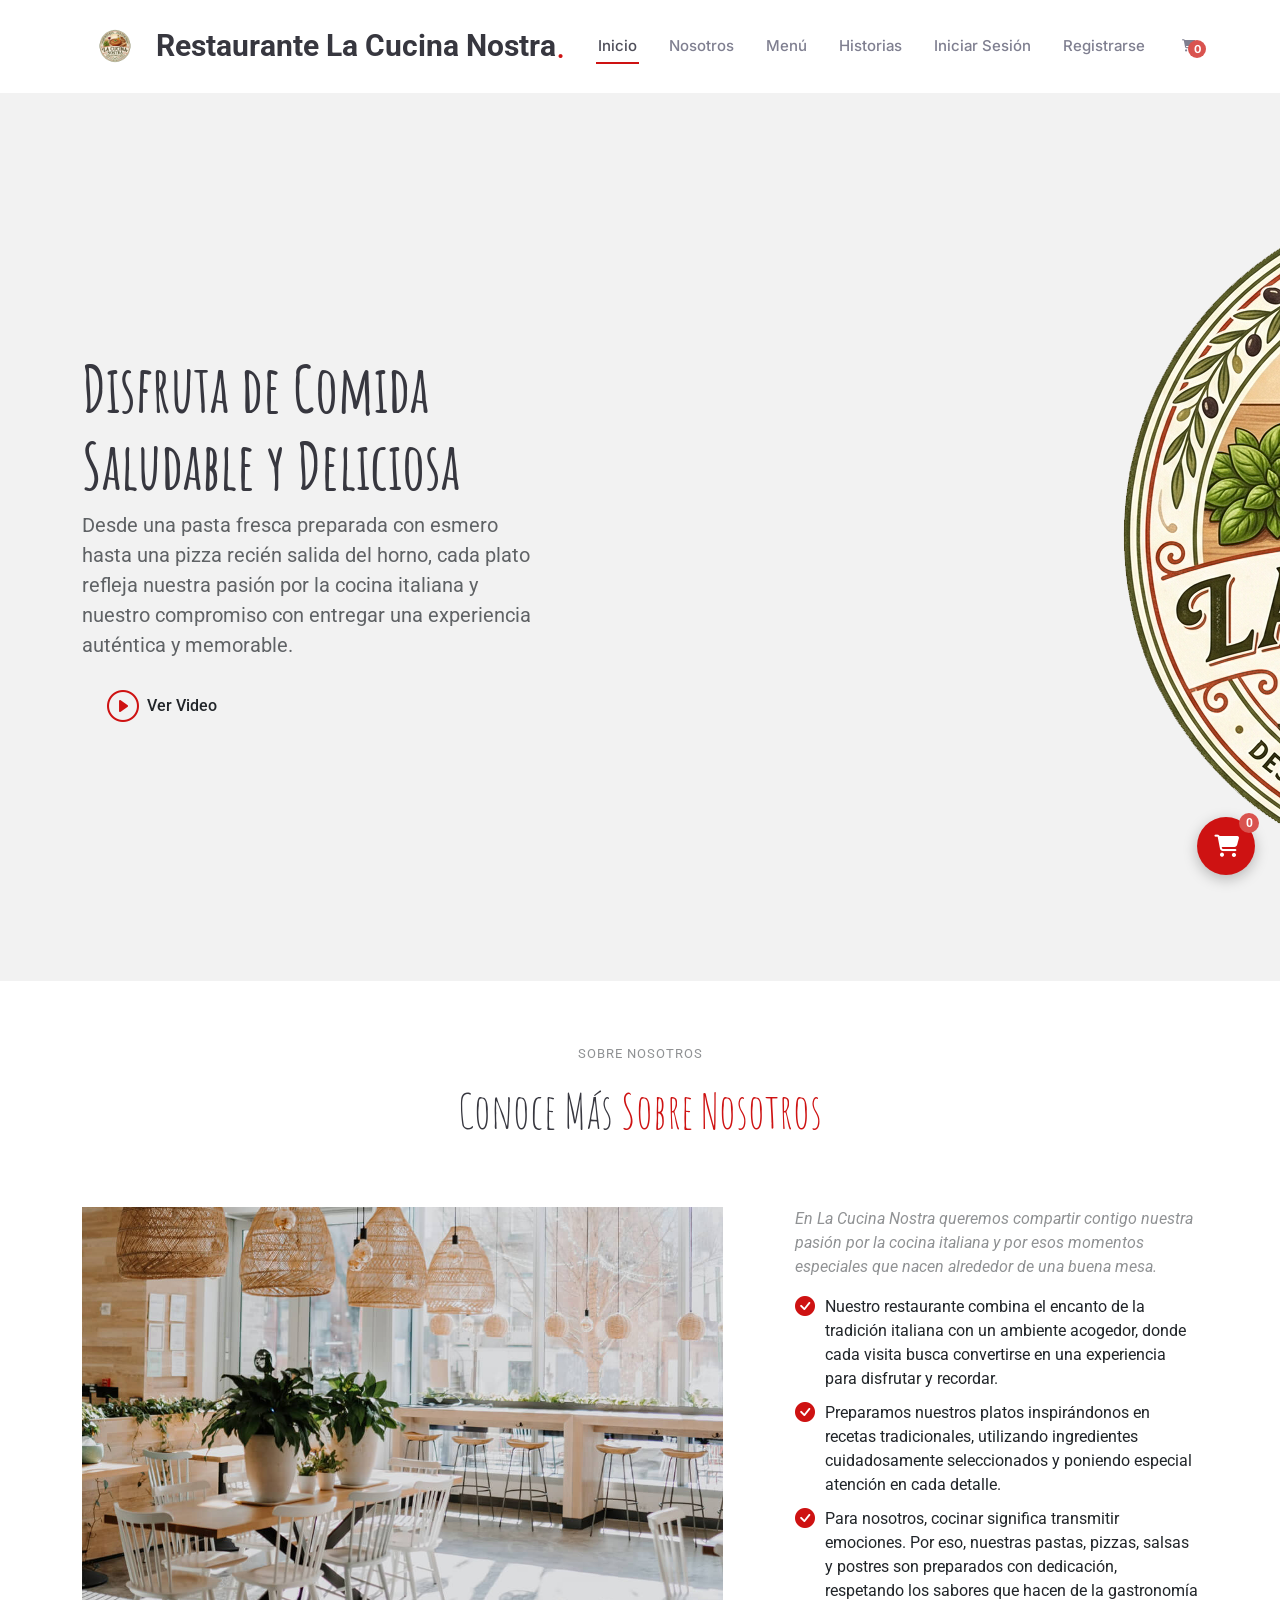
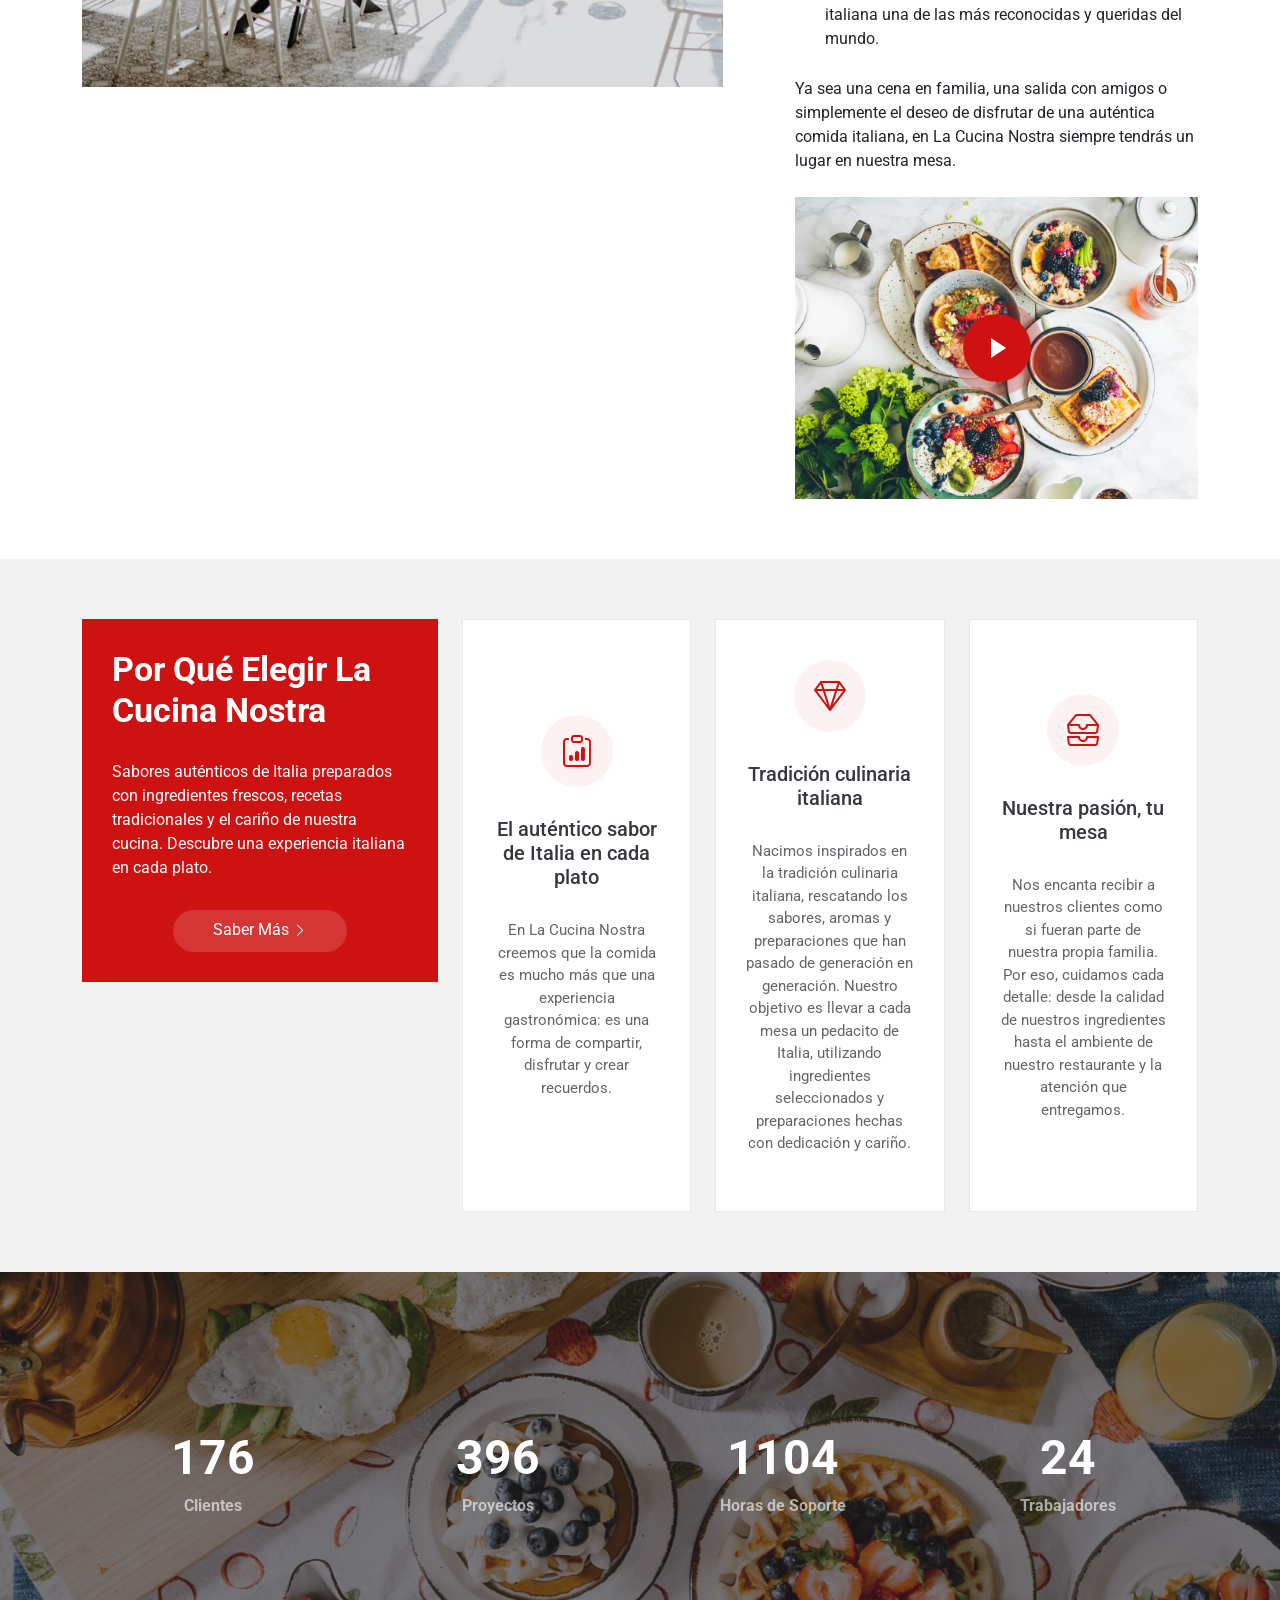
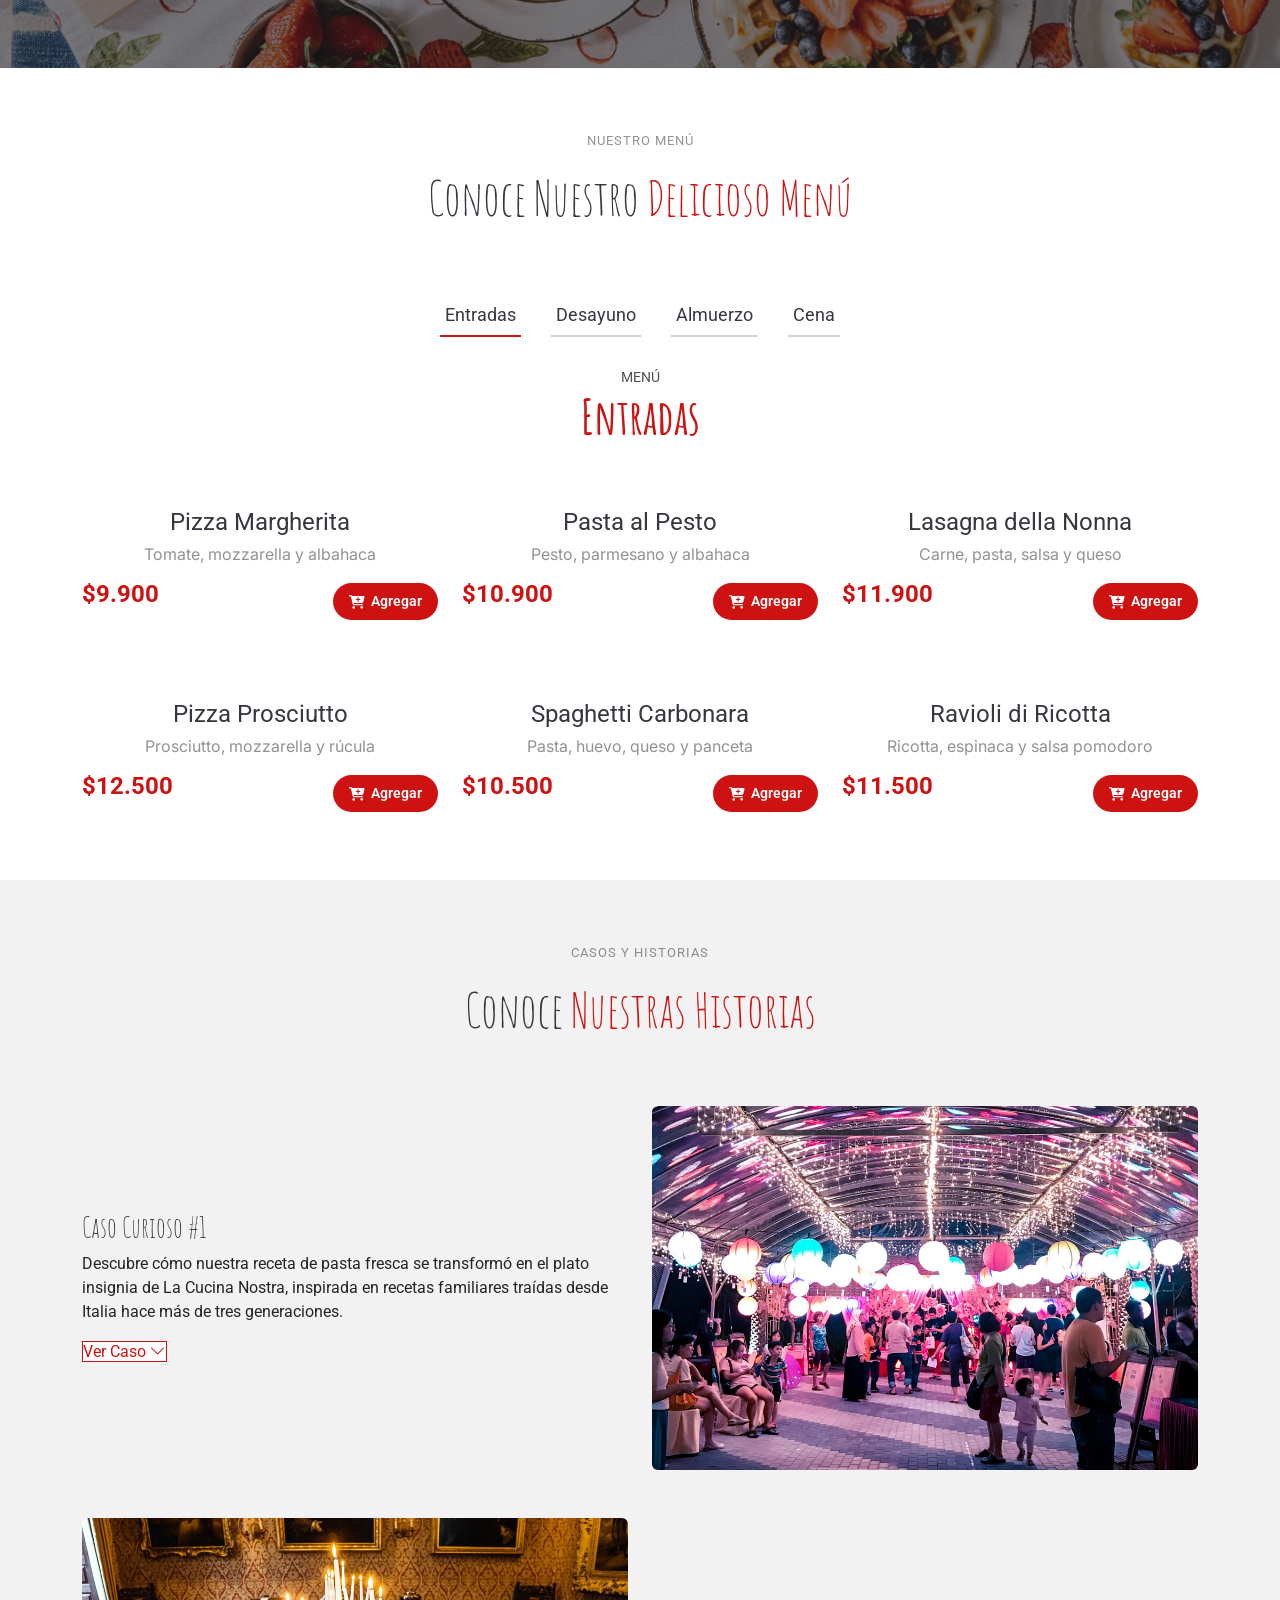
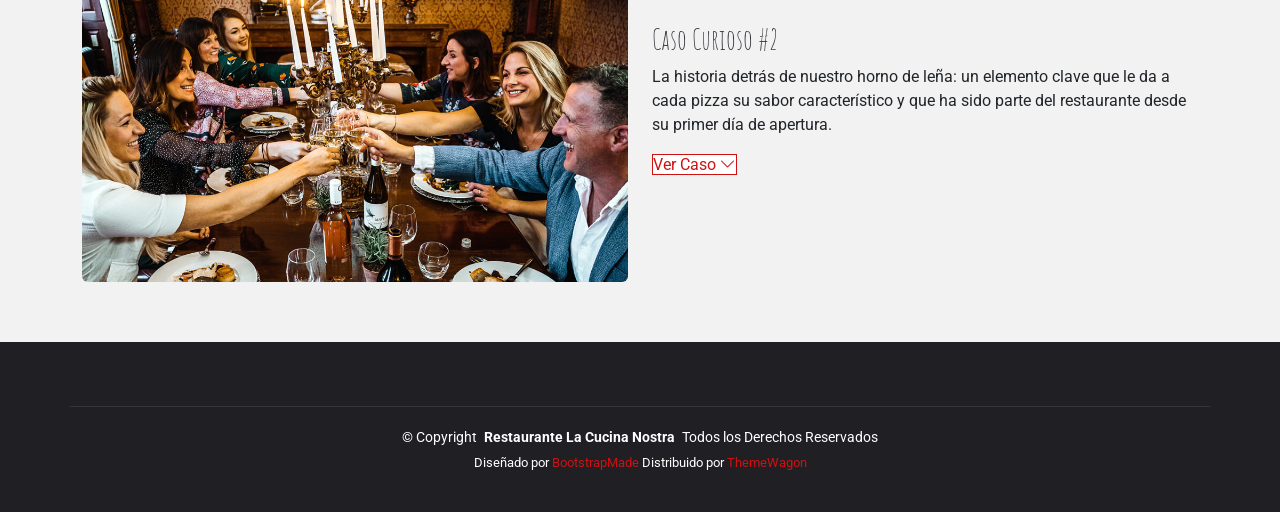
==== index.html @ 2c024d4f "UwU" ====
<!DOCTYPE html>
<html lang="es">

<head>
  <meta charset="utf-8">
  <meta content="width=device-width, initial-scale=1.0" name="viewport">
  <title>Restaurante La Cucina Nostra</title>
  <meta name="description" content="">
  <meta name="keywords" content="">

  <!-- Favicons -->
  <link href="assets/img/favicon.png" rel="icon">
  <link href="assets/img/apple-touch-icon.png" rel="apple-touch-icon">

  <!-- Fonts -->
  <link href="https://fonts.googleapis.com" rel="preconnect">
  <link href="https://fonts.gstatic.com" rel="preconnect" crossorigin>
  <link href="https://fonts.googleapis.com/css2?family=Roboto:ital,wght@0,100;0,300;0,400;0,500;0,700;0,900;1,100;1,300;1,400;1,500;1,700;1,900&family=Inter:wght@100;200;300;400;500;600;700;800;900&family=Amatic+SC:wght@400;700&display=swap" rel="stylesheet">

  <!-- Vendor CSS Files -->
  <link href="assets/vendor/bootstrap/css/bootstrap.min.css" rel="stylesheet">
  <link href="assets/vendor/bootstrap-icons/bootstrap-icons.css" rel="stylesheet">
  <link href="assets/vendor/aos/aos.css" rel="stylesheet">
  <link href="assets/vendor/glightbox/css/glightbox.min.css" rel="stylesheet">
  <link href="assets/vendor/swiper/swiper-bundle.min.css" rel="stylesheet">

  <!-- Main CSS File -->
  <link href="assets/css/main.css" rel="stylesheet">

  <!-- Font Awesome (íconos del carrito) -->
  <link rel="stylesheet" href="https://cdnjs.cloudflare.com/ajax/libs/font-awesome/6.4.0/css/all.min.css">

  <!-- Carrito de Compras CSS -->
  <link href="assets/css/cart.css" rel="stylesheet">

</head>

<body class="index-page">

  <header id="header" class="header d-flex align-items-center sticky-top">
    <div class="container position-relative d-flex align-items-center justify-content-between">

      <a href="index.html" class="logo d-flex align-items-center me-auto me-xl-0">
        <img src="assets/img/Logo.png" alt="Logo" class="logo-circle">
        <h1 class="sitename">Restaurante La Cucina Nostra</h1>
        <span>.</span>
      </a>

      <nav id="navmenu" class="navmenu">
        <ul>
          <li><a href="#hero" class="active">Inicio<br></a></li>
          <li><a href="#about">Nosotros</a></li>
          <li><a href="#menu">Menú</a></li>
          <li><a href="#historias">Historias</a></li>
          <li><a href="login.html">Iniciar Sesión</a></li>
          <li><a href="register.html">Registrarse</a></li>
          <li>
            <a href="#" id="jsCartNavToggle" class="nav-cart-link">
              <i class="fa-solid fa-cart-shopping"></i>
              <span id="jsCartCountNav" class="cart-count">0</span>
            </a>
          </li>
        </ul>
        <i class="mobile-nav-toggle d-xl-none bi bi-list"></i>
      </nav>

    </div>
  </header>

  <main class="main">

    <!-- Hero Section -->
    <section id="hero" class="hero section light-background">

      <div class="container">
        <div class="row gy-4 justify-content-center justify-content-lg-between">
          <div class="col-lg-5 order-2 order-lg-1 d-flex flex-column justify-content-center">
            <h1 data-aos="fade-up">Disfruta de Comida<br>Saludable y Deliciosa</h1>
            <p data-aos="fade-up" data-aos-delay="100">Desde una pasta fresca preparada con esmero hasta una pizza recién salida del horno, cada plato refleja nuestra pasión por la cocina italiana y nuestro compromiso con entregar una experiencia auténtica y memorable.</p>
            <div class="d-flex" data-aos="fade-up" data-aos-delay="200">
              <a href="https://www.youtube.com/watch?v=Y7f98aduVJ8" class="glightbox btn-watch-video d-flex align-items-center"><i class="bi bi-play-circle"></i><span>Ver Video</span></a>
            </div>
          </div>
          <div class="col-lg-5 order-1 order-lg-2 hero-img" data-aos="zoom-out">
            <img src="assets/img/Logo.png" alt="Logo" class="logo-circle" class="img-fluid animated" alt="">
          </div>
        </div>
      </div>

    </section><!-- /Hero Section -->

    <!-- About Section -->
    <section id="about" class="about section">

      <!-- Section Title -->
      <div class="container section-title" data-aos="fade-up">
        <h2>Sobre Nosotros<br></h2>
        <p><span>Conoce Más</span> <span class="description-title">Sobre Nosotros</span></p>
      </div><!-- End Section Title -->

      <div class="container">

        <div class="row gy-4">
          <div class="col-lg-7" data-aos="fade-up" data-aos-delay="100">
            <img src="assets/img/about.jpg" class="img-fluid mb-4" alt="">
          </div>
          <div class="col-lg-5" data-aos="fade-up" data-aos-delay="250">
            <div class="content ps-0 ps-lg-5">
              <p class="fst-italic">
                En La Cucina Nostra queremos compartir contigo nuestra pasión por la cocina italiana y por esos momentos especiales que nacen alrededor de una buena mesa.
              </p>
              <ul>
                <li><i class="bi bi-check-circle-fill"></i> <span>Nuestro restaurante combina el encanto de la tradición italiana con un ambiente acogedor, donde cada visita busca convertirse en una experiencia para disfrutar y recordar.</span></li>
                <li><i class="bi bi-check-circle-fill"></i> <span>Preparamos nuestros platos inspirándonos en recetas tradicionales, utilizando ingredientes cuidadosamente seleccionados y poniendo especial atención en cada detalle.</span></li>
                <li><i class="bi bi-check-circle-fill"></i> <span>Para nosotros, cocinar significa transmitir emociones. Por eso, nuestras pastas, pizzas, salsas y postres son preparados con dedicación, respetando los sabores que hacen de la gastronomía italiana una de las más reconocidas y queridas del mundo.</span></li>
              </ul>
              <p>
                Ya sea una cena en familia, una salida con amigos o simplemente el deseo de disfrutar de una auténtica comida italiana, en La Cucina Nostra siempre tendrás un lugar en nuestra mesa.
              </p>

              <div class="position-relative mt-4">
                <img src="assets/img/about-2.jpg" class="img-fluid" alt="">
                <a href="https://www.youtube.com/watch?v=Y7f98aduVJ8" class="glightbox pulsating-play-btn"></a>
              </div>
            </div>
          </div>
        </div>

      </div>

    </section><!-- /About Section -->

    <!-- Why Us Section -->
    <section id="why-us" class="why-us section light-background">

      <div class="container">

        <div class="row gy-4">

          <div class="col-lg-4" data-aos="fade-up" data-aos-delay="100">
            <div class="why-box">
              <h3>Por Qué Elegir La Cucina Nostra</h3>
              <p>
              Sabores auténticos de Italia preparados con ingredientes frescos,
              recetas tradicionales y el cariño de nuestra cucina.
              Descubre una experiencia italiana en cada plato.
              </p>
              <div class="text-center">
                <a href="#" class="more-btn"><span>Saber Más</span> <i class="bi bi-chevron-right"></i></a>
              </div>
            </div>
          </div><!-- End Why Box -->

          <div class="col-lg-8 d-flex align-items-stretch">
            <div class="row gy-4" data-aos="fade-up" data-aos-delay="200">

              <div class="col-xl-4">
                <div class="icon-box d-flex flex-column justify-content-center align-items-center">
                  <i class="bi bi-clipboard-data"></i>
                  <h4>El auténtico sabor de Italia en cada plato</h4>
                  <p>En La Cucina Nostra creemos que la comida es mucho más que una experiencia gastronómica: es una forma de compartir, disfrutar y crear recuerdos.</p>
                </div>
              </div><!-- End Icon Box -->

              <div class="col-xl-4" data-aos="fade-up" data-aos-delay="300">
                <div class="icon-box d-flex flex-column justify-content-center align-items-center">
                  <i class="bi bi-gem"></i>
                  <h4>Tradición culinaria italiana</h4>
                  <p>Nacimos inspirados en la tradición culinaria italiana, rescatando los sabores, aromas y preparaciones que han pasado de generación en generación. Nuestro objetivo es llevar a cada mesa un pedacito de Italia, utilizando ingredientes seleccionados y preparaciones hechas con dedicación y cariño.</p>
                </div>
              </div><!-- End Icon Box -->

              <div class="col-xl-4" data-aos="fade-up" data-aos-delay="400">
                <div class="icon-box d-flex flex-column justify-content-center align-items-center">
                  <i class="bi bi-inboxes"></i>
                  <h4>Nuestra pasión, tu mesa</h4>
                  <p>Nos encanta recibir a nuestros clientes como si fueran parte de nuestra propia familia. Por eso, cuidamos cada detalle: desde la calidad de nuestros ingredientes hasta el ambiente de nuestro restaurante y la atención que entregamos.</p>
                </div>
              </div><!-- End Icon Box -->

            </div>
          </div>

        </div>

      </div>

    </section><!-- /Why Us Section -->

    <!-- Stats Section -->
    <section id="stats" class="stats section dark-background">

      <img src="assets/img/stats-bg.jpg" alt="" data-aos="fade-in">

      <div class="container position-relative" data-aos="fade-up" data-aos-delay="100">

        <div class="row gy-4">

          <div class="col-lg-3 col-md-6">
            <div class="stats-item text-center w-100 h-100">
              <span data-purecounter-start="0" data-purecounter-end="232" data-purecounter-duration="1" class="purecounter"></span>
              <p>Clientes</p>
            </div>
          </div><!-- End Stats Item -->

          <div class="col-lg-3 col-md-6">
            <div class="stats-item text-center w-100 h-100">
              <span data-purecounter-start="0" data-purecounter-end="521" data-purecounter-duration="1" class="purecounter"></span>
              <p>Proyectos</p>
            </div>
          </div><!-- End Stats Item -->

          <div class="col-lg-3 col-md-6">
            <div class="stats-item text-center w-100 h-100">
              <span data-purecounter-start="0" data-purecounter-end="1453" data-purecounter-duration="1" class="purecounter"></span>
              <p>Horas de Soporte</p>
            </div>
          </div><!-- End Stats Item -->

          <div class="col-lg-3 col-md-6">
            <div class="stats-item text-center w-100 h-100">
              <span data-purecounter-start="0" data-purecounter-end="32" data-purecounter-duration="1" class="purecounter"></span>
              <p>Trabajadores</p>
            </div>
          </div><!-- End Stats Item -->

        </div>

      </div>

    </section><!-- /Stats Section -->

    <!-- Menu Section -->
    <section id="menu" class="menu section">

      <!-- Section Title -->
      <div class="container section-title" data-aos="fade-up">
        <h2>Nuestro Menú</h2>
        <p><span>Conoce Nuestro</span> <span class="description-title">Delicioso Menú</span></p>
      </div><!-- End Section Title -->

      <div class="container">

        <ul class="nav nav-tabs d-flex justify-content-center" data-aos="fade-up" data-aos-delay="100">

          <li class="nav-item">
            <a class="nav-link active show" data-bs-toggle="tab" data-bs-target="#menu-starters">
              <h4>Entradas</h4>
            </a>
          </li><!-- End tab nav item -->

          <li class="nav-item">
            <a class="nav-link" data-bs-toggle="tab" data-bs-target="#menu-breakfast">
              <h4>Desayuno</h4>
            </a><!-- End tab nav item -->

          </li>
          <li class="nav-item">
            <a class="nav-link" data-bs-toggle="tab" data-bs-target="#menu-lunch">
              <h4>Almuerzo</h4>
            </a>
          </li><!-- End tab nav item -->

          <li class="nav-item">
            <a class="nav-link" data-bs-toggle="tab" data-bs-target="#menu-dinner">
              <h4>Cena</h4>
            </a>
          </li><!-- End tab nav item -->

        </ul>

        <div class="tab-content" data-aos="fade-up" data-aos-delay="200">

          <div class="tab-pane fade active show" id="menu-starters">

            <div class="tab-header text-center">
              <p>Menú</p>
              <h3>Entradas</h3>
            </div>

            <div class="row gy-5">

              <div class="col-lg-4 menu-item">
                <a href="#" class="menu-img-link" data-action="view-detail"><img src="https://images.unsplash.com/photo-1574071318508-1cdbab80d002?auto=format&fit=crop&w=700&q=80" class="menu-img img-fluid" alt=""></a>
                <h4><a href="#" class="menu-title-link" data-action="view-detail">Pizza Margherita</a></h4>
                <p class="ingredients">
                  Tomate, mozzarella y albahaca
                </p>
                <div class="menu-item__footer">
                  <p class="price">
                    $9.900
                  </p>
                  <a href="#" class="add-to-cart-btn" data-btn-action="add-btn-cart" data-modal="#jsModalCarrito"><i class="fa-solid fa-cart-plus"></i> Agregar</a>
                </div>
              </div><!-- Menu Item -->

              <div class="col-lg-4 menu-item">
                <a href="#" class="menu-img-link" data-action="view-detail"><img src="https://images.unsplash.com/photo-1551183053-bf91a1d81141?auto=format&fit=crop&w=700&q=80" class="menu-img img-fluid" alt=""></a>
                <h4><a href="#" class="menu-title-link" data-action="view-detail">Pasta al Pesto</a></h4>
                <p class="ingredients">
                  Pesto, parmesano y albahaca
                </p>
                <div class="menu-item__footer">
                  <p class="price">
                    $10.900
                  </p>
                  <a href="#" class="add-to-cart-btn" data-btn-action="add-btn-cart" data-modal="#jsModalCarrito"><i class="fa-solid fa-cart-plus"></i> Agregar</a>
                </div>
              </div><!-- Menu Item -->

              <div class="col-lg-4 menu-item">
                <a href="#" class="menu-img-link" data-action="view-detail"><img src="https://images.unsplash.com/photo-1547592180-85f173990554?auto=format&fit=crop&w=700&q=80" class="menu-img img-fluid" alt=""></a>
                <h4><a href="#" class="menu-title-link" data-action="view-detail">Lasagna della Nonna</a></h4>
                <p class="ingredients">
                  Carne, pasta, salsa y queso
                </p>
                <div class="menu-item__footer">
                  <p class="price">
                    $11.900
                  </p>
                  <a href="#" class="add-to-cart-btn" data-btn-action="add-btn-cart" data-modal="#jsModalCarrito"><i class="fa-solid fa-cart-plus"></i> Agregar</a>
                </div>
              </div><!-- Menu Item -->

              <div class="col-lg-4 menu-item">
                <a href="#" class="menu-img-link" data-action="view-detail"><img src="https://images.unsplash.com/photo-1571997478779-2adcbbe9ab2f?auto=format&fit=crop&w=700&q=80" class="menu-img img-fluid" alt=""></a>
                <h4><a href="#" class="menu-title-link" data-action="view-detail">Pizza Prosciutto</a></h4>
                <p class="ingredients">
                  Prosciutto, mozzarella y rúcula
                </p>
                <div class="menu-item__footer">
                  <p class="price">
                    $12.500
                  </p>
                  <a href="#" class="add-to-cart-btn" data-btn-action="add-btn-cart" data-modal="#jsModalCarrito"><i class="fa-solid fa-cart-plus"></i> Agregar</a>
                </div>
              </div><!-- Menu Item -->

              <div class="col-lg-4 menu-item">
                <a href="#" class="menu-img-link" data-action="view-detail"><img src="https://images.unsplash.com/photo-1473093295043-cdd812d0e601?auto=format&fit=crop&w=700&q=80" class="menu-img img-fluid" alt=""></a>
                <h4><a href="#" class="menu-title-link" data-action="view-detail">Spaghetti Carbonara</a></h4>
                <p class="ingredients">
                  Pasta, huevo, queso y panceta
                </p>
                <div class="menu-item__footer">
                  <p class="price">
                    $10.500
                  </p>
                  <a href="#" class="add-to-cart-btn" data-btn-action="add-btn-cart" data-modal="#jsModalCarrito"><i class="fa-solid fa-cart-plus"></i> Agregar</a>
                </div>
              </div><!-- Menu Item -->

              <div class="col-lg-4 menu-item">
                <a href="#" class="menu-img-link" data-action="view-detail"><img src="https://images.unsplash.com/photo-1563379926898-05f4575a45d8?auto=format&fit=crop&w=700&q=80" class="menu-img img-fluid" alt=""></a>
                <h4><a href="#" class="menu-title-link" data-action="view-detail">Ravioli di Ricotta</a></h4>
                <p class="ingredients">
                  Ricotta, espinaca y salsa pomodoro
                </p>
                <div class="menu-item__footer">
                  <p class="price">
                    $11.500
                  </p>
                  <a href="#" class="add-to-cart-btn" data-btn-action="add-btn-cart" data-modal="#jsModalCarrito"><i class="fa-solid fa-cart-plus"></i> Agregar</a>
                </div>
              </div><!-- Menu Item -->

            </div>
          </div><!-- End Starter Menu Content -->

          <div class="tab-pane fade" id="menu-breakfast">

            <div class="tab-header text-center">
              <p>Menú</p>
              <h3>Desayuno</h3>
            </div>

            <div class="row gy-5">

              <div class="col-lg-4 menu-item">
                <a href="#" class="menu-img-link" data-action="view-detail"><img src="https://images.unsplash.com/photo-1574071318508-1cdbab80d002?auto=format&fit=crop&w=700&q=80" class="menu-img img-fluid" alt=""></a>
                <h4><a href="#" class="menu-title-link" data-action="view-detail">Pizza Margherita</a></h4>
                <p class="ingredients">
                  Tomate, mozzarella y albahaca
                </p>
                <div class="menu-item__footer">
                  <p class="price">
                    $9.900
                  </p>
                  <a href="#" class="add-to-cart-btn" data-btn-action="add-btn-cart" data-modal="#jsModalCarrito"><i class="fa-solid fa-cart-plus"></i> Agregar</a>
                </div>
              </div><!-- Menu Item -->

              <div class="col-lg-4 menu-item">
                <a href="#" class="menu-img-link" data-action="view-detail"><img src="https://images.unsplash.com/photo-1551183053-bf91a1d81141?auto=format&fit=crop&w=700&q=80" class="menu-img img-fluid" alt=""></a>
                <h4><a href="#" class="menu-title-link" data-action="view-detail">Pasta al Pesto</a></h4>
                <p class="ingredients">
                  Pesto, parmesano y albahaca
                </p>
                <div class="menu-item__footer">
                  <p class="price">
                    $10.900
                  </p>
                  <a href="#" class="add-to-cart-btn" data-btn-action="add-btn-cart" data-modal="#jsModalCarrito"><i class="fa-solid fa-cart-plus"></i> Agregar</a>
                </div>
              </div><!-- Menu Item -->

              <div class="col-lg-4 menu-item">
                <a href="#" class="menu-img-link" data-action="view-detail"><img src="https://images.unsplash.com/photo-1547592180-85f173990554?auto=format&fit=crop&w=700&q=80" class="menu-img img-fluid" alt=""></a>
                <h4><a href="#" class="menu-title-link" data-action="view-detail">Lasagna della Nonna</a></h4>
                <p class="ingredients">
                  Carne, pasta, salsa y queso
                </p>
                <div class="menu-item__footer">
                  <p class="price">
                    $11.900
                  </p>
                  <a href="#" class="add-to-cart-btn" data-btn-action="add-btn-cart" data-modal="#jsModalCarrito"><i class="fa-solid fa-cart-plus"></i> Agregar</a>
                </div>
              </div><!-- Menu Item -->

              <div class="col-lg-4 menu-item">
                <a href="#" class="menu-img-link" data-action="view-detail"><img src="https://images.unsplash.com/photo-1571997478779-2adcbbe9ab2f?auto=format&fit=crop&w=700&q=80" class="menu-img img-fluid" alt=""></a>
                <h4><a href="#" class="menu-title-link" data-action="view-detail">Pizza Prosciutto</a></h4>
                <p class="ingredients">
                  Prosciutto, mozzarella y rúcula
                </p>
                <div class="menu-item__footer">
                  <p class="price">
                    $12.500
                  </p>
                  <a href="#" class="add-to-cart-btn" data-btn-action="add-btn-cart" data-modal="#jsModalCarrito"><i class="fa-solid fa-cart-plus"></i> Agregar</a>
                </div>
              </div><!-- Menu Item -->

              <div class="col-lg-4 menu-item">
                <a href="#" class="menu-img-link" data-action="view-detail"><img src="https://images.unsplash.com/photo-1473093295043-cdd812d0e601?auto=format&fit=crop&w=700&q=80" class="menu-img img-fluid" alt=""></a>
                <h4><a href="#" class="menu-title-link" data-action="view-detail">Spaghetti Carbonara</a></h4>
                <p class="ingredients">
                  Pasta, huevo, queso y panceta
                </p>
                <div class="menu-item__footer">
                  <p class="price">
                    $10.500
                  </p>
                  <a href="#" class="add-to-cart-btn" data-btn-action="add-btn-cart" data-modal="#jsModalCarrito"><i class="fa-solid fa-cart-plus"></i> Agregar</a>
                </div>
              </div><!-- Menu Item -->

              <div class="col-lg-4 menu-item">
                <a href="#" class="menu-img-link" data-action="view-detail"><img src="https://images.unsplash.com/photo-1563379926898-05f4575a45d8?auto=format&fit=crop&w=700&q=80" class="menu-img img-fluid" alt=""></a>
                <h4><a href="#" class="menu-title-link" data-action="view-detail">Ravioli di Ricotta</a></h4>
                <p class="ingredients">
                  Ricotta, espinaca y salsa pomodoro
                </p>
                <div class="menu-item__footer">
                  <p class="price">
                    $11.500
                  </p>
                  <a href="#" class="add-to-cart-btn" data-btn-action="add-btn-cart" data-modal="#jsModalCarrito"><i class="fa-solid fa-cart-plus"></i> Agregar</a>
                </div>
              </div><!-- Menu Item -->

            </div>
          </div>

          <div class="tab-pane fade" id="menu-lunch">

            <div class="tab-header text-center">
              <p>Menú</p>
              <h3>Almuerzo</h3>
            </div>

            <div class="row gy-5">

              <div class="col-lg-4 menu-item">
                <a href="#" class="menu-img-link" data-action="view-detail"><img src="https://images.unsplash.com/photo-1574071318508-1cdbab80d002?auto=format&fit=crop&w=700&q=80" class="menu-img img-fluid" alt=""></a>
                <h4><a href="#" class="menu-title-link" data-action="view-detail">Pizza Margherita</a></h4>
                <p class="ingredients">
                  Tomate, mozzarella y albahaca
                </p>
                <div class="menu-item__footer">
                  <p class="price">
                    $9.900
                  </p>
                  <a href="#" class="add-to-cart-btn" data-btn-action="add-btn-cart" data-modal="#jsModalCarrito"><i class="fa-solid fa-cart-plus"></i> Agregar</a>
                </div>
              </div><!-- Menu Item -->

              <div class="col-lg-4 menu-item">
                <a href="#" class="menu-img-link" data-action="view-detail"><img src="https://images.unsplash.com/photo-1551183053-bf91a1d81141?auto=format&fit=crop&w=700&q=80" class="menu-img img-fluid" alt=""></a>
                <h4><a href="#" class="menu-title-link" data-action="view-detail">Pasta al Pesto</a></h4>
                <p class="ingredients">
                  Pesto, parmesano y albahaca
                </p>
                <div class="menu-item__footer">
                  <p class="price">
                    $10.900
                  </p>
                  <a href="#" class="add-to-cart-btn" data-btn-action="add-btn-cart" data-modal="#jsModalCarrito"><i class="fa-solid fa-cart-plus"></i> Agregar</a>
                </div>
              </div><!-- Menu Item -->

              <div class="col-lg-4 menu-item">
                <a href="#" class="menu-img-link" data-action="view-detail"><img src="https://images.unsplash.com/photo-1547592180-85f173990554?auto=format&fit=crop&w=700&q=80" class="menu-img img-fluid" alt=""></a>
                <h4><a href="#" class="menu-title-link" data-action="view-detail">Lasagna della Nonna</a></h4>
                <p class="ingredients">
                  Carne, pasta, salsa y queso
                </p>
                <div class="menu-item__footer">
                  <p class="price">
                    $11.900
                  </p>
                  <a href="#" class="add-to-cart-btn" data-btn-action="add-btn-cart" data-modal="#jsModalCarrito"><i class="fa-solid fa-cart-plus"></i> Agregar</a>
                </div>
              </div><!-- Menu Item -->

              <div class="col-lg-4 menu-item">
                <a href="#" class="menu-img-link" data-action="view-detail"><img src="https://images.unsplash.com/photo-1571997478779-2adcbbe9ab2f?auto=format&fit=crop&w=700&q=80" class="menu-img img-fluid" alt=""></a>
                <h4><a href="#" class="menu-title-link" data-action="view-detail">Pizza Prosciutto</a></h4>
                <p class="ingredients">
                  Prosciutto, mozzarella y rúcula
                </p>
                <div class="menu-item__footer">
                  <p class="price">
                    $12.500
                  </p>
                  <a href="#" class="add-to-cart-btn" data-btn-action="add-btn-cart" data-modal="#jsModalCarrito"><i class="fa-solid fa-cart-plus"></i> Agregar</a>
                </div>
              </div><!-- Menu Item -->

              <div class="col-lg-4 menu-item">
                <a href="#" class="menu-img-link" data-action="view-detail"><img src="https://images.unsplash.com/photo-1473093295043-cdd812d0e601?auto=format&fit=crop&w=700&q=80" class="menu-img img-fluid" alt=""></a>
                <h4><a href="#" class="menu-title-link" data-action="view-detail">Spaghetti Carbonara</a></h4>
                <p class="ingredients">
                  Pasta, huevo, queso y panceta
                </p>
                <div class="menu-item__footer">
                  <p class="price">
                    $10.500
                  </p>
                  <a href="#" class="add-to-cart-btn" data-btn-action="add-btn-cart" data-modal="#jsModalCarrito"><i class="fa-solid fa-cart-plus"></i> Agregar</a>
                </div>
              </div><!-- Menu Item -->

              <div class="col-lg-4 menu-item">
                <a href="#" class="menu-img-link" data-action="view-detail"><img src="https://images.unsplash.com/photo-1563379926898-05f4575a45d8?auto=format&fit=crop&w=700&q=80" class="menu-img img-fluid" alt=""></a>
                <h4><a href="#" class="menu-title-link" data-action="view-detail">Ravioli di Ricotta</a></h4>
                <p class="ingredients">
                  Ricotta, espinaca y salsa pomodoro
                </p>
                <div class="menu-item__footer">
                  <p class="price">
                    $11.500
                  </p>
                  <a href="#" class="add-to-cart-btn" data-btn-action="add-btn-cart" data-modal="#jsModalCarrito"><i class="fa-solid fa-cart-plus"></i> Agregar</a>
                </div>
              </div><!-- Menu Item -->

            </div>
          </div>

          <div class="tab-pane fade" id="menu-dinner">

            <div class="tab-header text-center">
              <p>Menú</p>
              <h3>Cena</h3>
            </div>

            <div class="row gy-5">

              <div class="col-lg-4 menu-item">
                <a href="#" class="menu-img-link" data-action="view-detail"><img src="https://images.unsplash.com/photo-1574071318508-1cdbab80d002?auto=format&fit=crop&w=700&q=80" class="menu-img img-fluid" alt=""></a>
                <h4><a href="#" class="menu-title-link" data-action="view-detail">Pizza Margherita</a></h4>
                <p class="ingredients">
                  Tomate, mozzarella y albahaca
                </p>
                <div class="menu-item__footer">
                  <p class="price">
                    $9.900
                  </p>
                  <a href="#" class="add-to-cart-btn" data-btn-action="add-btn-cart" data-modal="#jsModalCarrito"><i class="fa-solid fa-cart-plus"></i> Agregar</a>
                </div>
              </div><!-- Menu Item -->

              <div class="col-lg-4 menu-item">
                <a href="#" class="menu-img-link" data-action="view-detail"><img src="https://images.unsplash.com/photo-1551183053-bf91a1d81141?auto=format&fit=crop&w=700&q=80" class="menu-img img-fluid" alt=""></a>
                <h4><a href="#" class="menu-title-link" data-action="view-detail">Pasta al Pesto</a></h4>
                <p class="ingredients">
                  Pesto, parmesano y albahaca
                </p>
                <div class="menu-item__footer">
                  <p class="price">
                    $10.900
                  </p>
                  <a href="#" class="add-to-cart-btn" data-btn-action="add-btn-cart" data-modal="#jsModalCarrito"><i class="fa-solid fa-cart-plus"></i> Agregar</a>
                </div>
              </div><!-- Menu Item -->

              <div class="col-lg-4 menu-item">
                <a href="#" class="menu-img-link" data-action="view-detail"><img src="https://images.unsplash.com/photo-1547592180-85f173990554?auto=format&fit=crop&w=700&q=80" class="menu-img img-fluid" alt=""></a>
                <h4><a href="#" class="menu-title-link" data-action="view-detail">Lasagna della Nonna</a></h4>
                <p class="ingredients">
                  Carne, pasta, salsa y queso
                </p>
                <div class="menu-item__footer">
                  <p class="price">
                    $11.900
                  </p>
                  <a href="#" class="add-to-cart-btn" data-btn-action="add-btn-cart" data-modal="#jsModalCarrito"><i class="fa-solid fa-cart-plus"></i> Agregar</a>
                </div>
              </div><!-- Menu Item -->

              <div class="col-lg-4 menu-item">
                <a href="#" class="menu-img-link" data-action="view-detail"><img src="https://images.unsplash.com/photo-1571997478779-2adcbbe9ab2f?auto=format&fit=crop&w=700&q=80" class="menu-img img-fluid" alt=""></a>
                <h4><a href="#" class="menu-title-link" data-action="view-detail">Pizza Prosciutto</a></h4>
                <p class="ingredients">
                  Prosciutto, mozzarella y rúcula
                </p>
                <div class="menu-item__footer">
                  <p class="price">
                    $12.500
                  </p>
                  <a href="#" class="add-to-cart-btn" data-btn-action="add-btn-cart" data-modal="#jsModalCarrito"><i class="fa-solid fa-cart-plus"></i> Agregar</a>
                </div>
              </div><!-- Menu Item -->

              <div class="col-lg-4 menu-item">
                <a href="#" class="menu-img-link" data-action="view-detail"><img src="https://images.unsplash.com/photo-1473093295043-cdd812d0e601?auto=format&fit=crop&w=700&q=80" class="menu-img img-fluid" alt=""></a>
                <h4><a href="#" class="menu-title-link" data-action="view-detail">Spaghetti Carbonara</a></h4>
                <p class="ingredients">
                  Pasta, huevo, queso y panceta
                </p>
                <div class="menu-item__footer">
                  <p class="price">
                    $10.500
                  </p>
                  <a href="#" class="add-to-cart-btn" data-btn-action="add-btn-cart" data-modal="#jsModalCarrito"><i class="fa-solid fa-cart-plus"></i> Agregar</a>
                </div>
              </div><!-- Menu Item -->

              <div class="col-lg-4 menu-item">
                <a href="#" class="menu-img-link" data-action="view-detail"><img src="https://images.unsplash.com/photo-1563379926898-05f4575a45d8?auto=format&fit=crop&w=700&q=80" class="menu-img img-fluid" alt=""></a>
                <h4><a href="#" class="menu-title-link" data-action="view-detail">Ravioli di Ricotta</a></h4>
                <p class="ingredients">
                  Ricotta, espinaca y salsa pomodoro
                </p>
                <div class="menu-item__footer">
                  <p class="price">
                    $11.500
                  </p>
                  <a href="#" class="add-to-cart-btn" data-btn-action="add-btn-cart" data-modal="#jsModalCarrito"><i class="fa-solid fa-cart-plus"></i> Agregar</a>
                </div>
              </div><!-- Menu Item -->

            </div>
          </div>

        </div>

      </div>

    </section><!-- /Menu Section -->

    <!-- Historias Section -->
    <section id="historias" class="historias section light-background">

      <!-- Section Title -->
      <div class="container section-title" data-aos="fade-up">
        <h2>Casos y Historias</h2>
        <p><span>Conoce</span> <span class="description-title">Nuestras Historias</span></p>
      </div><!-- End Section Title -->

      <div class="container">

        <div class="row gy-4 align-items-center mb-5" data-aos="fade-up" data-aos-delay="100">
          <div class="col-lg-6">
            <h3>Caso Curioso #1</h3>
            <p>
              Descubre cómo nuestra receta de pasta fresca se transformó en el plato insignia de La Cucina Nostra, inspirada en recetas familiares traídas desde Italia hace más de tres generaciones.
            </p>
            <a href="#" class="btn-border">Ver Caso <i class="bi bi-chevron-down"></i></a>
          </div>
          <div class="col-lg-6">
            <img src="assets/img/events-1.jpg" class="img-fluid rounded" alt="Caso Curioso 1">
          </div>
        </div><!-- End Historia Item -->

        <div class="row gy-4 align-items-center" data-aos="fade-up" data-aos-delay="200">
          <div class="col-lg-6 order-2 order-lg-1">
            <img src="assets/img/events-2.jpg" class="img-fluid rounded" alt="Caso Curioso 2">
          </div>
          <div class="col-lg-6 order-1 order-lg-2">
            <h3>Caso Curioso #2</h3>
            <p>
              La historia detrás de nuestro horno de leña: un elemento clave que le da a cada pizza su sabor característico y que ha sido parte del restaurante desde su primer día de apertura.
            </p>
            <a href="#" class="btn-border">Ver Caso <i class="bi bi-chevron-down"></i></a>
          </div>
        </div><!-- End Historia Item -->

      </div>

    </section><!-- /Historias Section -->

  </main>

  <footer id="footer" class="footer dark-background">

    <div class="container copyright text-center mt-4">
      <p>© <span>Copyright</span> <strong class="px-1 sitename">Restaurante La Cucina Nostra</strong> <span>Todos los Derechos Reservados</span></p>
      <div class="credits">
        <!-- Todos los enlaces del footer deben permanecer intactos. -->
        <!-- Puedes eliminar los enlaces solo si compraste la versión pro. -->
        <!-- Información de licencia: https://bootstrapmade.com/license/ -->
        <!-- Compra la versión pro con formulario de contacto PHP/AJAX funcional: [buy-url] -->
        Diseñado por <a href="https://bootstrapmade.com/">BootstrapMade</a> Distribuido por <a href="https://themewagon.com">ThemeWagon</a>
      </div>
    </div>

  </footer>

  <!-- Botón flotante del carrito -->
  <button type="button" id="jsCartToggle" class="cart-toggle" aria-label="Ver carrito">
    <i class="fa-solid fa-cart-shopping"></i>
    <span id="jsCartCount" class="cart-count">0</span>
  </button>

  <!-- MODAL DETALLE DEL PRODUCTO -->
  <div class="modal" id="jsModalDetalle">
    <div class="modal__container modal__container--detail">
      <button type="button" class="modal__close fa-solid fa-xmark jsModalClose"></button>

      <div class="modal__info">
        <div class="detail__image">
          <img id="jsDetailImg" src="" alt="">
        </div>

        <div class="detail__content">
          <h2 id="jsDetailName"></h2>
          <p class="detail__ingredients" id="jsDetailIngredients"></p>
          <p class="detail__price" id="jsDetailPrice"></p>

          <button type="button" class="btn-primary" id="jsDetailAddBtn">
            <i class="fa-solid fa-cart-plus"></i> Agregar al carrito
          </button>
        </div>
      </div>
    </div>
  </div>

  <!-- MODAL CARRITO -->
  <div class="modal" id="jsModalCarrito">
    <div class="modal__container">
      <button type="button" class="modal__close fa-solid fa-xmark jsModalClose"></button>

      <div class="modal__info">
        <div class="modal__header">
          <h2><i class="fa-brands fa-opencart"></i> Carrito</h2>
        </div>

        <div class="modal__body">
          <div class="modal__list" id="jsModalList">
            <p class="modal__empty">Tu carrito está vacío</p>
          </div>
        </div>

        <div class="modal__footer">
          <div class="modal__list-price">
            <ul>
              <li>Subtotal: <strong id="jsSubtotal">$0</strong></li>
              <li>Descuento: <strong>$0</strong></li>
            </ul>
            <h4 class="modal__total-cart" id="jsTotalCart">Total: $0</h4>
          </div>

          <div class="modal__btns">
            <a href="#" class="btn-border jsModalClose">Seguir viendo el menú</a>
            <a href="#" class="btn-primary">Realizar Pedido</a>
          </div>
        </div>
      </div>
    </div>
  </div>

  <!-- Scroll Top -->
  <a href="#" id="scroll-top" class="scroll-top d-flex align-items-center justify-content-center"><i class="bi bi-arrow-up-short"></i></a>

  <!-- Preloader -->
  <div id="preloader"></div>

  <!-- Vendor JS Files -->
  <script src="assets/vendor/bootstrap/js/bootstrap.bundle.min.js"></script>
  <script src="assets/vendor/php-email-form/validate.js"></script>
  <script src="assets/vendor/aos/aos.js"></script>
  <script src="assets/vendor/glightbox/js/glightbox.min.js"></script>
  <script src="assets/vendor/purecounter/purecounter_vanilla.js"></script>
  <script src="assets/vendor/swiper/swiper-bundle.min.js"></script>

  <!-- Main JS File -->
  <script src="assets/js/main.js"></script>

  <!-- Carrito de Compras JS -->
  <script src="assets/js/cart.js"></script>

</body>

</html>
---- assets/css/main.css ----
/**
* Template Name: Yummy
* Template URL: https://bootstrapmade.com/yummy-bootstrap-restaurant-website-template/
* Updated: Aug 07 2024 with Bootstrap v5.3.3
* Author: BootstrapMade.com
* License: https://bootstrapmade.com/license/
*/

/*--------------------------------------------------------------
# Font & Color Variables
# Help: https://bootstrapmade.com/color-system/
--------------------------------------------------------------*/
/* Fonts */
:root {
  --default-font: "Roboto",  system-ui, -apple-system, "Segoe UI", Roboto, "Helvetica Neue", Arial, "Noto Sans", "Liberation Sans", sans-serif, "Apple Color Emoji", "Segoe UI Emoji", "Segoe UI Symbol", "Noto Color Emoji";
  --heading-font: "Amatic SC",  sans-serif;
  --nav-font: "Inter",  sans-serif;
}

/* Global Colors - The following color variables are used throughout the website. Updating them here will change the color scheme of the entire website */
:root { 
  --background-color: #ffffff; /* Background color for the entire website, including individual sections */
  --default-color: #212529; /* Default color used for the majority of the text content across the entire website */
  --heading-color: #37373f; /* Color for headings, subheadings and title throughout the website */
  --accent-color: #ce1212; /* Accent color that represents your brand on the website. It's used for buttons, links, and other elements that need to stand out */
  --surface-color: #ffffff; /* The surface color is used as a background of boxed elements within sections, such as cards, icon boxes, or other elements that require a visual separation from the global background. */
  --contrast-color: #ffffff; /* Contrast color for text, ensuring readability against backgrounds of accent, heading, or default colors. */
}

/* Nav Menu Colors - The following color variables are used specifically for the navigation menu. They are separate from the global colors to allow for more customization options */
:root {
  --nav-color: #7f7f90;  /* The default color of the main navmenu links */
  --nav-hover-color: #ce1212; /* Applied to main navmenu links when they are hovered over or active */
  --nav-mobile-background-color: #ffffff; /* Used as the background color for mobile navigation menu */
  --nav-dropdown-background-color: #ffffff; /* Used as the background color for dropdown items that appear when hovering over primary navigation items */
  --nav-dropdown-color: #7f7f90; /* Used for navigation links of the dropdown items in the navigation menu. */
  --nav-dropdown-hover-color: #ce1212; /* Similar to --nav-hover-color, this color is applied to dropdown navigation links when they are hovered over. */
}

/* Color Presets - These classes override global colors when applied to any section or element, providing reuse of the sam color scheme. */

.light-background {
  --background-color: #f2f2f2;
  --surface-color: #ffffff;
}

.dark-background {
  --background-color: #1f1f24;
  --default-color: #ffffff;
  --heading-color: #ffffff;
  --surface-color: #37373f;
  --contrast-color: #ffffff;
}

/* Smooth scroll */
:root {
  scroll-behavior: smooth;
}

/*--------------------------------------------------------------
# General Styling & Shared Classes
--------------------------------------------------------------*/
body {
  color: var(--default-color);
  background-color: var(--background-color);
  font-family: var(--default-font);
}

a {
  color: var(--accent-color);
  text-decoration: none;
  transition: 0.3s;
}

a:hover {
  color: color-mix(in srgb, var(--accent-color), transparent 25%);
  text-decoration: none;
}

h1,
h2,
h3,
h4,
h5,
h6 {
  color: var(--heading-color);
  font-family: var(--heading-font);
}

/* Pulsating Play Button
------------------------------*/
.pulsating-play-btn {
  width: 94px;
  height: 94px;
  background: radial-gradient(var(--accent-color) 50%, color-mix(in srgb, var(--accent-color), transparent 75%) 52%);
  border-radius: 50%;
  display: block;
  position: relative;
  overflow: hidden;
}

.pulsating-play-btn:before {
  content: "";
  position: absolute;
  width: 120px;
  height: 120px;
  animation-delay: 0s;
  animation: pulsate-play-btn 2s;
  animation-direction: forwards;
  animation-iteration-count: infinite;
  animation-timing-function: steps;
  opacity: 1;
  border-radius: 50%;
  border: 5px solid color-mix(in srgb, var(--accent-color), transparent 30%);
  top: -15%;
  left: -15%;
  background: rgba(198, 16, 0, 0);
}

.pulsating-play-btn:after {
  content: "";
  position: absolute;
  left: 50%;
  top: 50%;
  transform: translateX(-40%) translateY(-50%);
  width: 0;
  height: 0;
  border-top: 10px solid transparent;
  border-bottom: 10px solid transparent;
  border-left: 15px solid #fff;
  z-index: 100;
  transition: all 400ms cubic-bezier(0.55, 0.055, 0.675, 0.19);
}

.pulsating-play-btn:hover:before {
  content: "";
  position: absolute;
  left: 50%;
  top: 50%;
  transform: translateX(-40%) translateY(-50%);
  width: 0;
  height: 0;
  border: none;
  border-top: 10px solid transparent;
  border-bottom: 10px solid transparent;
  border-left: 15px solid #fff;
  z-index: 200;
  animation: none;
  border-radius: 0;
}

.pulsating-play-btn:hover:after {
  border-left: 15px solid var(--accent-color);
  transform: scale(20);
}

@keyframes pulsate-play-btn {
  0% {
    transform: scale(0.6, 0.6);
    opacity: 1;
  }

  100% {
    transform: scale(1, 1);
    opacity: 0;
  }
}

/* PHP Email Form Messages
------------------------------*/
.php-email-form .error-message {
  display: none;
  background: #df1529;
  color: #ffffff;
  text-align: left;
  padding: 15px;
  margin-bottom: 24px;
  font-weight: 600;
}

.php-email-form .sent-message {
  display: none;
  color: #ffffff;
  background: #059652;
  text-align: center;
  padding: 15px;
  margin-bottom: 24px;
  font-weight: 600;
}

.php-email-form .loading {
  display: none;
  background: var(--surface-color);
  text-align: center;
  padding: 15px;
  margin-bottom: 24px;
}

.php-email-form .loading:before {
  content: "";
  display: inline-block;
  border-radius: 50%;
  width: 24px;
  height: 24px;
  margin: 0 10px -6px 0;
  border: 3px solid var(--accent-color);
  border-top-color: var(--surface-color);
  animation: php-email-form-loading 1s linear infinite;
}

@keyframes php-email-form-loading {
  0% {
    transform: rotate(0deg);
  }

  100% {
    transform: rotate(360deg);
  }
}

/*--------------------------------------------------------------
# Global Header
--------------------------------------------------------------*/
.header {
  color: var(--default-color);
  background-color: var(--background-color);
  padding: 20px 0;
  transition: all 0.5s;
  z-index: 997;
}

.header .logo {
  line-height: 1;
}

.header .logo img {
  max-height: 36px;
  margin-right: 8px;
}

.header .logo h1 {
  font-size: 30px;
  margin: 0;
  font-weight: 700;
  color: var(--heading-color);
  font-family: var(--default-font);
}

.header .logo span {
  color: var(--accent-color);
  font-size: 36px;
}

.header .btn-getstarted,
.header .btn-getstarted:focus {
  color: var(--contrast-color);
  background: var(--accent-color);
  font-size: 14px;
  padding: 8px 26px;
  margin: 0;
  border-radius: 50px;
  transition: 0.3s;
}

.header .btn-getstarted:hover,
.header .btn-getstarted:focus:hover {
  color: var(--contrast-color);
  background: color-mix(in srgb, var(--accent-color), transparent 15%);
}

@media (max-width: 1200px) {
  .header .logo {
    order: 1;
  }

  .header .btn-getstarted {
    order: 2;
    margin: 0 15px 0 0;
    padding: 6px 20px;
  }

  .header .navmenu {
    order: 3;
  }
}

.scrolled .header {
  box-shadow: 0px 0 18px rgba(0, 0, 0, 0.1);
}

/*--------------------------------------------------------------
# Navigation Menu
--------------------------------------------------------------*/
/* Desktop Navigation */
@media (min-width: 1200px) {
  .navmenu {
    padding: 0;
  }

  .navmenu ul {
    margin: 0;
    padding: 0;
    display: flex;
    list-style: none;
    align-items: center;
  }

  .navmenu li {
    position: relative;
  }

  .navmenu>ul>li {
    white-space: nowrap;
    padding: 15px 14px;
  }

  .navmenu>ul>li:last-child {
    padding-right: 0;
  }

  .navmenu a,
  .navmenu a:focus {
    color: var(--nav-color);
    font-size: 15px;
    padding: 0 2px;
    font-family: var(--nav-font);
    font-weight: 500;
    display: flex;
    align-items: center;
    justify-content: space-between;
    white-space: nowrap;
    transition: 0.3s;
    position: relative;
  }

  .navmenu a i,
  .navmenu a:focus i {
    font-size: 12px;
    line-height: 0;
    margin-left: 5px;
    transition: 0.3s;
  }

  .navmenu>ul>li>a:before {
    content: "";
    position: absolute;
    height: 2px;
    bottom: -6px;
    left: 0;
    background-color: var(--nav-hover-color);
    visibility: hidden;
    width: 0px;
    transition: all 0.3s ease-in-out 0s;
  }

  .navmenu a:hover:before,
  .navmenu li:hover>a:before,
  .navmenu .active:before {
    visibility: visible;
    width: 100%;
  }

  .navmenu li:hover>a,
  .navmenu .active,
  .navmenu .active:focus {
    color: color-mix(in srgb, var(--nav-color) 80%, black 50%);
  }

  .navmenu .dropdown ul {
    margin: 0;
    padding: 10px 0;
    background: var(--nav-dropdown-background-color);
    display: block;
    position: absolute;
    visibility: hidden;
    left: 14px;
    top: 130%;
    opacity: 0;
    transition: 0.3s;
    border-radius: 4px;
    z-index: 99;
    box-shadow: 0px 0px 30px rgba(0, 0, 0, 0.1);
  }

  .navmenu .dropdown ul li {
    min-width: 200px;
  }

  .navmenu .dropdown ul a {
    padding: 10px 20px;
    font-size: 15px;
    text-transform: none;
    color: var(--nav-dropdown-color);
  }

  .navmenu .dropdown ul a i {
    font-size: 12px;
  }

  .navmenu .dropdown ul a:hover,
  .navmenu .dropdown ul .active:hover,
  .navmenu .dropdown ul li:hover>a {
    color: var(--nav-dropdown-hover-color);
  }

  .navmenu .dropdown:hover>ul {
    opacity: 1;
    top: 100%;
    visibility: visible;
  }

  .navmenu .dropdown .dropdown ul {
    top: 0;
    left: -90%;
    visibility: hidden;
  }

  .navmenu .dropdown .dropdown:hover>ul {
    opacity: 1;
    top: 0;
    left: -100%;
    visibility: visible;
  }
}

/* Mobile Navigation */
@media (max-width: 1199px) {
  .mobile-nav-toggle {
    color: var(--nav-color);
    font-size: 28px;
    line-height: 0;
    margin-right: 10px;
    cursor: pointer;
    transition: color 0.3s;
  }

  .navmenu {
    padding: 0;
    z-index: 9997;
  }

  .navmenu ul {
    display: none;
    list-style: none;
    position: absolute;
    inset: 60px 20px 20px 20px;
    padding: 10px 0;
    margin: 0;
    border-radius: 6px;
    background-color: var(--nav-mobile-background-color);
    border: 1px solid color-mix(in srgb, var(--default-color), transparent 90%);
    box-shadow: none;
    overflow-y: auto;
    transition: 0.3s;
    z-index: 9998;
  }

  .navmenu a,
  .navmenu a:focus {
    color: var(--nav-dropdown-color);
    padding: 10px 20px;
    font-family: var(--nav-font);
    font-size: 17px;
    font-weight: 500;
    display: flex;
    align-items: center;
    justify-content: space-between;
    white-space: nowrap;
    transition: 0.3s;
  }

  .navmenu a i,
  .navmenu a:focus i {
    font-size: 12px;
    line-height: 0;
    margin-left: 5px;
    width: 30px;
    height: 30px;
    display: flex;
    align-items: center;
    justify-content: center;
    border-radius: 50%;
    transition: 0.3s;
    background-color: color-mix(in srgb, var(--accent-color), transparent 90%);
  }

  .navmenu a i:hover,
  .navmenu a:focus i:hover {
    background-color: var(--accent-color);
    color: var(--contrast-color);
  }

  .navmenu a:hover,
  .navmenu .active,
  .navmenu .active:focus {
    color: var(--nav-dropdown-hover-color);
  }

  .navmenu .active i,
  .navmenu .active:focus i {
    background-color: var(--accent-color);
    color: var(--contrast-color);
    transform: rotate(180deg);
  }

  .navmenu .dropdown ul {
    position: static;
    display: none;
    z-index: 99;
    padding: 10px 0;
    margin: 10px 20px;
    background-color: var(--nav-dropdown-background-color);
    transition: all 0.5s ease-in-out;
  }

  .navmenu .dropdown ul ul {
    background-color: rgba(33, 37, 41, 0.1);
  }

  .navmenu .dropdown>.dropdown-active {
    display: block;
    background-color: rgba(33, 37, 41, 0.03);
  }

  .mobile-nav-active {
    overflow: hidden;
  }

  .mobile-nav-active .mobile-nav-toggle {
    color: #fff;
    position: absolute;
    font-size: 32px;
    top: 15px;
    right: 15px;
    margin-right: 0;
    z-index: 9999;
  }

  .mobile-nav-active .navmenu {
    position: fixed;
    overflow: hidden;
    inset: 0;
    background: rgba(33, 37, 41, 0.8);
    transition: 0.3s;
  }

  .mobile-nav-active .navmenu>ul {
    display: block;
  }
}

/*--------------------------------------------------------------
# Global Footer
--------------------------------------------------------------*/
.footer {
  --heading-font: var(--default-font);
  color: var(--default-color);
  background-color: var(--background-color);
  font-size: 14px;
  padding: 40px 0;
  position: relative;
}

.footer .icon {
  color: var(--accent-color);
  margin-right: 15px;
  font-size: 24px;
  line-height: 0;
}

.footer h4 {
  font-size: 16px;
  font-weight: 700;
  margin-bottom: 15px;
}

.footer .address p {
  margin-bottom: 0px;
}

.footer .social-links a {
  display: flex;
  align-items: center;
  justify-content: center;
  width: 40px;
  height: 40px;
  border-radius: 50%;
  border: 1px solid color-mix(in srgb, var(--default-color), transparent 50%);
  font-size: 16px;
  color: color-mix(in srgb, var(--default-color), transparent 50%);
  margin-right: 10px;
  transition: 0.3s;
}

.footer .social-links a:hover {
  color: var(--accent-color);
  border-color: var(--accent-color);
}

.footer .copyright {
  padding-top: 20px;
  border-top: 1px solid color-mix(in srgb, var(--default-color), transparent 90%);
}

.footer .copyright p {
  margin-bottom: 0;
}

.footer .credits {
  margin-top: 5px;
  font-size: 13px;
}

/*--------------------------------------------------------------
# Preloader
--------------------------------------------------------------*/
#preloader {
  position: fixed;
  inset: 0;
  z-index: 9999;
  overflow: hidden;
  background-color: var(--background-color);
  transition: all 0.6s ease-out;
  width: 100%;
  height: 100vh;
}

#preloader:before,
#preloader:after {
  content: "";
  position: absolute;
  border: 4px solid var(--accent-color);
  border-radius: 50%;
  animation: animate-preloader 2s cubic-bezier(0, 0.2, 0.8, 1) infinite;
}

#preloader:after {
  animation-delay: -0.5s;
}

@keyframes animate-preloader {
  0% {
    width: 10px;
    height: 10px;
    top: calc(50% - 5px);
    left: calc(50% - 5px);
    opacity: 1;
  }

  100% {
    width: 72px;
    height: 72px;
    top: calc(50% - 36px);
    left: calc(50% - 36px);
    opacity: 0;
  }
}

/*--------------------------------------------------------------
# Scroll Top Button
--------------------------------------------------------------*/
.scroll-top {
  position: fixed;
  visibility: hidden;
  opacity: 0;
  right: 15px;
  bottom: -15px;
  z-index: 99999;
  background-color: var(--accent-color);
  width: 44px;
  height: 44px;
  border-radius: 50px;
  transition: all 0.4s;
}

.scroll-top i {
  font-size: 24px;
  color: var(--contrast-color);
  line-height: 0;
}

.scroll-top:hover {
  background-color: color-mix(in srgb, var(--accent-color), transparent 20%);
  color: var(--contrast-color);
}

.scroll-top.active {
  visibility: visible;
  opacity: 1;
  bottom: 15px;
}

/*--------------------------------------------------------------
# Disable aos animation delay on mobile devices
--------------------------------------------------------------*/
@media screen and (max-width: 768px) {
  [data-aos-delay] {
    transition-delay: 0 !important;
  }
}

/*--------------------------------------------------------------
# Global Page Titles & Breadcrumbs
--------------------------------------------------------------*/
.page-title {
  --background-color: color-mix(in srgb, var(--default-color), transparent 96%);
  color: var(--default-color);
  background-color: var(--background-color);
  padding: 120px 0;
  text-align: center;
  position: relative;
}

.page-title h1 {
  font-size: 42px;
  font-weight: 400;
  margin-bottom: 10px;
  font-family: var(--default-font);
}

.page-title .breadcrumbs ol {
  display: flex;
  flex-wrap: wrap;
  list-style: none;
  justify-content: center;
  padding: 0;
  margin: 0;
  font-size: 16px;
  font-weight: 400;
}

.page-title .breadcrumbs ol li+li {
  padding-left: 10px;
}

.page-title .breadcrumbs ol li+li::before {
  content: "/";
  display: inline-block;
  padding-right: 10px;
  color: color-mix(in srgb, var(--default-color), transparent 70%);
}

/*--------------------------------------------------------------
# Global Sections
--------------------------------------------------------------*/
section,
.section {
  color: var(--default-color);
  background-color: var(--background-color);
  padding: 60px 0;
  scroll-margin-top: 92px;
  overflow: clip;
}

@media (max-width: 1199px) {

  section,
  .section {
    scroll-margin-top: 56px;
  }
}

/*--------------------------------------------------------------
# Global Section Titles
--------------------------------------------------------------*/
.section-title {
  text-align: center;
  padding-bottom: 60px;
  position: relative;
}

.section-title h2 {
  font-size: 13px;
  letter-spacing: 1px;
  font-weight: 400;
  padding: 0;
  margin: 0;
  color: color-mix(in srgb, var(--default-color), transparent 50%);
  display: inline-block;
  text-transform: uppercase;
  font-family: var(--default-font);
}

.section-title p {
  color: var(--heading-color);
  margin: 10px 0 0 0;
  font-size: 48px;
  font-weight: 500;
  font-family: var(--heading-font);
}

.section-title p .description-title {
  color: var(--accent-color);
}

/*--------------------------------------------------------------
# Hero Section
--------------------------------------------------------------*/
.hero {
  width: 100%;
  min-height: 60vh;
  position: relative;
  padding: 60px 0;
  display: flex;
  align-items: center;
}

.hero h1 {
  margin: 0;
  font-size: 64px;
  font-weight: 700;
}

.hero p {
  color: color-mix(in srgb, var(--default-color), transparent 30%);
  margin: 5px 0 30px 0;
  font-size: 20px;
  font-weight: 400;
}

.hero .btn-get-started {
  color: var(--contrast-color);
  background: var(--accent-color);
  font-weight: 400;
  font-size: 15px;
  letter-spacing: 1px;
  display: inline-block;
  padding: 10px 28px 12px 28px;
  border-radius: 50px;
  transition: 0.5s;
  box-shadow: 0 8px 28px rgba(0, 0, 0, 0.1);
}

.hero .btn-get-started:hover {
  color: var(--contrast-color);
  background: color-mix(in srgb, var(--accent-color), transparent 15%);
  box-shadow: 0 8px 28px rgba(0, 0, 0, 0.1);
}

.hero .btn-watch-video {
  font-size: 16px;
  transition: 0.5s;
  margin-left: 25px;
  color: var(--default-color);
  font-weight: 500;
}

.hero .btn-watch-video i {
  color: var(--accent-color);
  font-size: 32px;
  transition: 0.3s;
  line-height: 0;
  margin-right: 8px;
}

.hero .btn-watch-video:hover {
  color: var(--accent-color);
}

.hero .btn-watch-video:hover i {
  color: color-mix(in srgb, var(--accent-color), transparent 15%);
}

.hero .animated {
  animation: up-down 2s ease-in-out infinite alternate-reverse both;
}

@media (max-width: 640px) {
  .hero h1 {
    font-size: 28px;
    line-height: 36px;
  }

  .hero p {
    font-size: 18px;
    line-height: 24px;
    margin-bottom: 30px;
  }

  .hero .btn-get-started,
  .hero .btn-watch-video {
    font-size: 13px;
  }
}

@keyframes up-down {
  0% {
    transform: translateY(10px);
  }

  100% {
    transform: translateY(-10px);
  }
}

/*--------------------------------------------------------------
# About Section
--------------------------------------------------------------*/
.about h3 {
  font-weight: 700;
  font-size: 28px;
  margin-bottom: 20px;
}

.about .book-a-table {
  text-align: center;
  border: 4px solid color-mix(in srgb, var(--default-color), transparent 30%);
  padding: 22px;
}

.about .book-a-table h3 {
  font-family: var(--default-font);
  margin: 0 0 0 0;
  font-size: 24px;
}

.about .book-a-table p {
  color: var(--accent-color);
  font-weight: 500;
  font-size: 28px;
  margin: 0;
}

.about .fst-italic {
  color: color-mix(in srgb, var(--default-color), var(--contrast-color) 50%);
}

.about .content ul {
  list-style: none;
  padding: 0;
}

.about .content ul li {
  padding: 0 0 10px 30px;
  position: relative;
}

.about .content ul i {
  position: absolute;
  font-size: 20px;
  left: 0;
  top: -3px;
  color: var(--accent-color);
}

.about .content p:last-child {
  margin-bottom: 0;
}

.about .pulsating-play-btn {
  position: absolute;
  left: calc(50% - 47px);
  top: calc(50% - 47px);
}

/*--------------------------------------------------------------
# Why Us Section
--------------------------------------------------------------*/
.why-us .why-box {
  color: var(--contrast-color);
  background: var(--accent-color);
  padding: 30px;
}

.why-us .why-box h3 {
  color: var(--contrast-color);
  font-family: var(--default-font);
  font-weight: 700;
  font-size: 34px;
  margin-bottom: 30px;
}

.why-us .why-box p {
  margin-bottom: 30px;
}

.why-us .why-box .more-btn {
  display: inline-block;
  background: color-mix(in srgb, var(--contrast-color), transparent 85%);
  padding: 8px 40px 10px 40px;
  color: var(--contrast-color);
  transition: all ease-in-out 0.4s;
  border-radius: 50px;
}

.why-us .why-box .more-btn i {
  font-size: 14px;
}

.why-us .why-box .more-btn:hover {
  color: var(--accent-color);
  background: var(--surface-color);
}

.why-us .icon-box {
  background-color: var(--surface-color);
  text-align: center;
  padding: 40px 30px;
  width: 100%;
  height: 100%;
  border: 1px solid color-mix(in srgb, var(--default-color), transparent 90%);
}

.why-us .icon-box i {
  color: var(--accent-color);
  font-size: 32px;
  margin-bottom: 30px;
  background: color-mix(in srgb, var(--accent-color), transparent 95%);
  border-radius: 50px;
  display: flex;
  align-items: center;
  justify-content: center;
  width: 72px;
  height: 72px;
  transition: 0.3s;
}

.why-us .icon-box h4 {
  font-size: 20px;
  font-weight: 500;
  margin: 0 0 30px 0;
  font-family: var(--default-font);
}

.why-us .icon-box p {
  font-size: 15px;
  color: color-mix(in srgb, var(--default-color), transparent 30%);
}

.why-us .icon-box:hover i {
  color: var(--contrast-color);
  background: var(--accent-color);
}

/*--------------------------------------------------------------
# Stats Section
--------------------------------------------------------------*/
.stats {
  position: relative;
  padding: 120px 0;
}

.stats img {
  position: absolute;
  inset: 0;
  display: block;
  width: 100%;
  height: 100%;
  object-fit: cover;
  z-index: 1;
}

.stats:before {
  content: "";
  background: color-mix(in srgb, var(--background-color), transparent 40%);
  position: absolute;
  inset: 0;
  z-index: 2;
}

.stats .container {
  position: relative;
  z-index: 3;
}

.stats .stats-item {
  padding: 30px;
  width: 100%;
}

.stats .stats-item span {
  font-size: 48px;
  display: block;
  color: var(--default-color);
  font-weight: 700;
}

.stats .stats-item p {
  padding: 0;
  margin: 0;
  font-size: 16px;
  font-weight: 700;
  color: color-mix(in srgb, var(--default-color), transparent 40%);
}

/*--------------------------------------------------------------
# Menu Section
--------------------------------------------------------------*/
.menu .nav-tabs {
  border: 0;
}

.menu .nav-link {
  background-color: var(--background-color);
  color: color-mix(in srgb, var(--default-color), transparent 20%);
  margin: 0 15px;
  padding: 10px 5px;
  transition: 0.3s;
  border-radius: 0;
  cursor: pointer;
  height: 100%;
  border: 0;
  border-bottom: 2px solid color-mix(in srgb, var(--default-color), transparent 80%);
}

@media (max-width: 575px) {
  .menu .nav-link {
    margin: 0 10px;
    padding: 10px 0;
  }
}

.menu .nav-link i {
  padding-right: 15px;
  font-size: 48px;
}

.menu .nav-link h4 {
  font-size: 18px;
  font-weight: 400;
  margin: 0;
  font-family: var(--default-font);
}

@media (max-width: 575px) {
  .menu .nav-link h4 {
    font-size: 16px;
  }
}

.menu .nav-link:hover {
  color: var(--accent-color);
  border-color: var(--accent-color);
}

.menu .nav-link.active {
  background-color: var(--background-color);
  color: var(--accent-color);
  border-color: var(--accent-color);
}

.menu .tab-content .tab-header {
  padding: 30px 0;
}

.menu .tab-content .tab-header p {
  font-size: 14px;
  text-transform: uppercase;
  color: color-mix(in srgb, var(--default-color), transparent 20%);
  margin-bottom: 0;
}

.menu .tab-content .tab-header h3 {
  font-size: 48px;
  font-weight: 700;
  color: var(--accent-color);
}

.menu .tab-content .menu-item {
  text-align-last: center;
}

.menu .tab-content .menu-item .menu-img {
  padding: 0 60px;
  margin-bottom: 15px;
}

.menu .tab-content .menu-item h4 {
  font-size: 24px;
  font-weight: 400;
  margin-bottom: 5px;
  font-family: var(--default-font);
}

.menu .tab-content .menu-item .ingredients {
  font-family: var(--nav-font);
  color: color-mix(in srgb, var(--default-color), transparent 50%);
  margin-bottom: 5px;
}

.menu .tab-content .menu-item .price {
  font-size: 24px;
  font-weight: 700;
  color: var(--accent-color);
}

/*--------------------------------------------------------------
# Testimonials Section
--------------------------------------------------------------*/
.testimonials .testimonials-carousel,
.testimonials .testimonials-slider {
  overflow: hidden;
}

.testimonials .testimonial-item .testimonial-content {
  border-left: 3px solid var(--accent-color);
  padding-left: 30px;
}

.testimonials .testimonial-item .testimonial-img {
  border-radius: 50%;
  border: 4px solid var(--background-color);
  margin: 0 auto;
}

.testimonials .testimonial-item h3 {
  font-size: 20px;
  font-weight: bold;
  margin: 10px 0 5px 0;
}

.testimonials .testimonial-item h4 {
  font-size: 14px;
  color: color-mix(in srgb, var(--default-color), transparent 40%);
  margin: 0 0 10px 0;
}

.testimonials .testimonial-item .stars i {
  color: #ffc107;
  margin: 0 1px;
}

.testimonials .testimonial-item .quote-icon-left,
.testimonials .testimonial-item .quote-icon-right {
  color: color-mix(in srgb, var(--accent-color), transparent 50%);
  font-size: 26px;
  line-height: 0;
}

.testimonials .testimonial-item .quote-icon-left {
  display: inline-block;
  left: -5px;
  position: relative;
}

.testimonials .testimonial-item .quote-icon-right {
  display: inline-block;
  right: -5px;
  position: relative;
  top: 10px;
  transform: scale(-1, -1);
}

.testimonials .testimonial-item p {
  font-style: italic;
}

.testimonials .swiper-wrapper {
  height: auto;
}

.testimonials .swiper-pagination {
  margin-top: 30px;
  position: relative;
}

.testimonials .swiper-pagination .swiper-pagination-bullet {
  width: 12px;
  height: 12px;
  background-color: color-mix(in srgb, var(--default-color), transparent 85%);
  opacity: 1;
}

.testimonials .swiper-pagination .swiper-pagination-bullet-active {
  background-color: var(--accent-color);
}

/*--------------------------------------------------------------
# Events Section
--------------------------------------------------------------*/
.events .container-fluid {
  padding: 0;
}

.events .event-item {
  background-size: cover;
  background-position: cente;
  min-height: 600px;
  padding: 30px;
}

@media (max-width: 575px) {
  .events .event-item {
    min-height: 500px;
  }
}

.events .event-item:before {
  content: "";
  background: rgba(0, 0, 0, 0.6);
  position: absolute;
  inset: 0;
}

.events .event-item h3 {
  font-size: 24px;
  font-weight: 700;
  margin-bottom: 5px;
  color: #ffffff;
  position: relative;
}

.events .event-item .price {
  color: #ffffff;
  border-bottom: 2px solid var(--accent-color);
  font-size: 32px;
  font-weight: 700;
  margin-bottom: 15px;
  position: relative;
}

.events .event-item .description {
  margin-bottom: 0;
  color: rgba(255, 255, 255, 0.8);
  position: relative;
}

.events .swiper-wrapper {
  height: auto;
}

.events .swiper-pagination {
  margin-top: 20px;
  position: relative;
}

.events .swiper-pagination .swiper-pagination-bullet {
  width: 10px;
  height: 10px;
  background-color: color-mix(in srgb, var(--default-color), transparent 85%);
  opacity: 1;
}

.events .swiper-pagination .swiper-pagination-bullet-active {
  background-color: var(--accent-color);
}

/*--------------------------------------------------------------
# Chefs Section
--------------------------------------------------------------*/
.chefs .team-member {
  background-color: var(--surface-color);
  box-shadow: 0px 0 30px rgba(0, 0, 0, 0.1);
  overflow: hidden;
  text-align: center;
  border-radius: 5px;
  transition: 0.3s;
}

.chefs .team-member .member-img {
  position: relative;
  overflow: hidden;
}

.chefs .team-member .member-img:after {
  position: absolute;
  content: "";
  left: -1px;
  right: -1px;
  bottom: -1px;
  height: 100%;
  background-color: var(--surface-color);
  -webkit-mask: url("../img/team-shape.svg") no-repeat center bottom;
  mask: url("../img/team-shape.svg") no-repeat center bottom;
  -webkit-mask-size: contain;
  mask-size: contain;
  z-index: 1;
}

.chefs .team-member .social {
  position: absolute;
  right: -100%;
  top: 30px;
  opacity: 0;
  border-radius: 4px;
  transition: 0.5s;
  background: color-mix(in srgb, var(--background-color), transparent 60%);
  z-index: 2;
}

.chefs .team-member .social a {
  transition: color 0.3s;
  color: color-mix(in srgb, var(--default-color), transparent 50%);
  margin: 15px 12px;
  display: block;
  line-height: 0;
  text-align: center;
}

.chefs .team-member .social a:hover {
  color: var(--default-color);
}

.chefs .team-member .social i {
  font-size: 18px;
}

.chefs .team-member .member-info {
  padding: 10px 15px 20px 15px;
}

.chefs .team-member .member-info h4 {
  font-weight: 700;
  margin-bottom: 5px;
  font-size: 20px;
  font-family: var(--default-font);
}

.chefs .team-member .member-info span {
  display: block;
  font-size: 14px;
  font-weight: 400;
  color: color-mix(in srgb, var(--default-color), transparent 50%);
}

.chefs .team-member .member-info p {
  font-style: italic;
  font-size: 14px;
  padding-top: 15px;
  line-height: 26px;
  color: color-mix(in srgb, var(--default-color), transparent 30%);
}

.chefs .team-member:hover {
  transform: scale(1.08);
  box-shadow: 0px 0 30px rgba(0, 0, 0, 0.1);
}

.chefs .team-member:hover .social {
  right: 8px;
  opacity: 1;
}

/*--------------------------------------------------------------
# Book A Table Section
--------------------------------------------------------------*/
.book-a-table .reservation-img {
  min-height: 500px;
  background-size: cover;
  background-position: center;
}

.book-a-table .reservation-form-bg {
  background: color-mix(in srgb, var(--default-color), transparent 97%);
}

.book-a-table .php-email-form {
  padding: 30px;
}

@media (max-width: 575px) {
  .book-a-table .php-email-form {
    padding: 20px;
  }
}

.book-a-table .php-email-form input[type=text],
.book-a-table .php-email-form input[type=email],
.book-a-table .php-email-form input[type=number],
.book-a-table .php-email-form input[type=date],
.book-a-table .php-email-form input[type=time],
.book-a-table .php-email-form textarea {
  font-size: 14px;
  padding: 10px 15px;
  box-shadow: none;
  border-radius: 0;
  color: var(--default-color);
  background-color: color-mix(in srgb, var(--background-color), transparent 20%);
  border-color: color-mix(in srgb, var(--default-color), transparent 80%);
}

.book-a-table .php-email-form input[type=text]:focus,
.book-a-table .php-email-form input[type=email]:focus,
.book-a-table .php-email-form input[type=number]:focus,
.book-a-table .php-email-form input[type=date]:focus,
.book-a-table .php-email-form input[type=time]:focus,
.book-a-table .php-email-form textarea:focus {
  border-color: var(--accent-color);
}

.book-a-table .php-email-form input[type=text]::placeholder,
.book-a-table .php-email-form input[type=email]::placeholder,
.book-a-table .php-email-form input[type=number]::placeholder,
.book-a-table .php-email-form input[type=date]::placeholder,
.book-a-table .php-email-form input[type=time]::placeholder,
.book-a-table .php-email-form textarea::placeholder {
  color: color-mix(in srgb, var(--default-color), transparent 70%);
}

.book-a-table .php-email-form button[type=submit] {
  color: var(--contrast-color);
  background: var(--accent-color);
  border: 0;
  padding: 14px 60px;
  transition: 0.4s;
  border-radius: 4px;
}

.book-a-table .php-email-form button[type=submit]:hover {
  background: color-mix(in srgb, var(--accent-color), transparent 20%);
}

/*--------------------------------------------------------------
# Gallery Section
--------------------------------------------------------------*/
.gallery {
  overflow: hidden;
}

.gallery .swiper-wrapper {
  height: auto;
}

.gallery .swiper-pagination {
  margin-top: 20px;
  position: relative;
}

.gallery .swiper-pagination .swiper-pagination-bullet {
  background-color: color-mix(in srgb, var(--default-color), transparent 85%);
  border: 0;
  width: 12px;
  height: 12px;
  opacity: 1;
}

.gallery .swiper-pagination .swiper-pagination-bullet-active {
  background-color: var(--accent-color);
  opacity: 1;
}

.gallery .swiper-slide-active {
  text-align: center;
}

@media (min-width: 992px) {
  .gallery .swiper-wrapper {
    padding: 40px 0;
  }

  .gallery .swiper-slide-active {
    background: var(--background-color);
    border: 6px solid var(--accent-color);
    padding: 4px;
    z-index: 1;
    transform: scale(1.2);
    transition: none;
  }
}

/*--------------------------------------------------------------
# Contact Section
--------------------------------------------------------------*/
.contact .info-item {
  background-color: var(--surface-color);
  box-shadow: 0px 0px 20px rgba(0, 0, 0, 0.1);
  padding: 20px 30px;
}

.contact .info-item .icon {
  color: var(--contrast-color);
  background-color: var(--accent-color);
  width: 56px;
  height: 56px;
  font-size: 24px;
  display: flex;
  justify-content: center;
  align-items: center;
  transition: all 0.3s ease-in-out;
  border-radius: 50%;
  margin-right: 15px;
}

.contact .info-item h3 {
  font-size: 20px;
  font-weight: 700;
  margin: 0 0 5px 0;
  font-family: var(--default-font);
  color: color-mix(in srgb, var(--default-color), transparent 30%);
}

.contact .info-item p {
  padding: 0;
  margin-bottom: 0;
  font-size: 14px;
}

.contact .info-item .social-links a {
  font-size: 24px;
  display: inline-block;
  line-height: 1;
  margin: 4px 6px 0 0;
  transition: 0.3s;
  color: color-mix(in srgb, var(--default-color), transparent 50%);
}

.contact .info-item .social-links a:hover {
  color: var(--accent-color);
}

.contact .php-email-form {
  background-color: var(--surface-color);
  box-shadow: 0px 0px 20px rgba(0, 0, 0, 0.1);
  padding: 30px;
  margin-top: 30px;
}

@media (max-width: 575px) {
  .contact .php-email-form {
    padding: 20px;
  }
}

.contact .php-email-form input[type=text],
.contact .php-email-form input[type=email],
.contact .php-email-form textarea {
  color: var(--default-color);
  background-color: color-mix(in srgb, var(--surface-color), transparent 50%);
  border-color: color-mix(in srgb, var(--default-color), transparent 80%);
  font-size: 14px;
  padding: 10px 15px;
  box-shadow: none;
  border-radius: 0;
}

.contact .php-email-form input[type=text]:focus,
.contact .php-email-form input[type=email]:focus,
.contact .php-email-form textarea:focus {
  border-color: var(--accent-color);
}

.contact .php-email-form input[type=text]::placeholder,
.contact .php-email-form input[type=email]::placeholder,
.contact .php-email-form textarea::placeholder {
  color: color-mix(in srgb, var(--default-color), transparent 70%);
}

.contact .php-email-form button[type=submit] {
  color: var(--contrast-color);
  background: var(--accent-color);
  border: 0;
  padding: 10px 30px;
  transition: 0.4s;
  border-radius: 50px;
}

.contact .php-email-form button[type=submit]:hover {
  background: color-mix(in srgb, var(--accent-color), transparent 20%);
}


/*--------------------------------------------------------------
# Carrito de Compras
--------------------------------------------------------------*/
/* ============================
   Carrito de Compras - La Cucina Nostra
   ============================ */

.menu-item {
  position: relative;
}

.menu-item__footer {
  display: flex;
  align-items: center;
  justify-content: space-between;
  margin-top: 10px;
  gap: 10px;
}

.add-to-cart-btn {
  display: inline-flex;
  align-items: center;
  gap: 6px;
  background-color: var(--accent-color);
  color: #fff;
  border: none;
  padding: 8px 16px;
  border-radius: 50px;
  font-size: 14px;
  font-weight: 600;
  cursor: pointer;
  transition: background-color 0.3s ease, transform 0.2s ease;
  white-space: nowrap;
}

.add-to-cart-btn:hover {
  background-color: color-mix(in srgb, var(--accent-color), black 15%);
  transform: translateY(-2px);
}

.add-to-cart-btn.added {
  background-color: #4caf50;
}

/* Icono flotante del carrito */
.cart-toggle {
  position: fixed;
  bottom: 25px;
  right: 25px;
  width: 58px;
  height: 58px;
  border-radius: 50%;
  background-color: var(--accent-color);
  color: #fff;
  border: none;
  display: flex;
  align-items: center;
  justify-content: center;
  font-size: 22px;
  cursor: pointer;
  box-shadow: 0 4px 14px rgba(0, 0, 0, 0.25);
  z-index: 998;
  transition: background-color 0.3s ease;
}

.cart-toggle:hover {
  background-color: color-mix(in srgb, var(--accent-color), black 15%);
}

.cart-toggle .cart-count {
  position: absolute;
  top: -4px;
  right: -4px;
  background-color: #d9534f;
  color: #fff;
  font-size: 12px;
  font-weight: 700;
  min-width: 20px;
  height: 20px;
  border-radius: 50%;
  display: flex;
  align-items: center;
  justify-content: center;
  padding: 0 4px;
}

/* Modal */
.modal {
  display: none;
  position: fixed;
  inset: 0;
  background-color: rgba(0, 0, 0, 0.55);
  z-index: 9999;
  align-items: center;
  justify-content: center;
  padding: 20px;
}

.modal.active {
  display: flex;
}

.modal__container {
  background-color: #fff;
  width: 100%;
  max-width: 480px;
  max-height: 85vh;
  border-radius: 12px;
  position: relative;
  display: flex;
  flex-direction: column;
  overflow: hidden;
  box-shadow: 0 15px 40px rgba(0, 0, 0, 0.3);
}

.modal__close {
  position: absolute;
  top: 14px;
  right: 14px;
  background: none;
  border: none;
  font-size: 20px;
  color: #333;
  cursor: pointer;
  z-index: 2;
}

.modal__info {
  display: flex;
  flex-direction: column;
  height: 100%;
}

.modal__header {
  padding: 20px 24px 12px;
  border-bottom: 1px solid #eee;
}

.modal__header h2 {
  font-size: 20px;
  margin: 0;
  display: flex;
  align-items: center;
  gap: 8px;
  color: #2b2b2b;
}

.modal__body {
  padding: 12px 24px;
  overflow-y: auto;
  flex: 1;
}

.modal__list {
  display: flex;
  flex-direction: column;
  gap: 14px;
}

.modal__item {
  display: flex;
  align-items: center;
  gap: 12px;
  border-bottom: 1px solid #f0f0f0;
  padding-bottom: 12px;
}

.modal__thumb img {
  width: 56px;
  height: 56px;
  object-fit: cover;
  border-radius: 8px;
}

.modal__text-product {
  flex: 1;
}

.modal__text-product p:first-child {
  margin: 0 0 4px;
  font-weight: 600;
  color: #2b2b2b;
}

.modal__text-product p:last-child {
  margin: 0;
  color: var(--accent-color);
}

.modal__qty {
  display: flex;
  align-items: center;
  gap: 6px;
}

.modal__qty button {
  width: 24px;
  height: 24px;
  border-radius: 50%;
  border: 1px solid #ddd;
  background-color: #fff;
  cursor: pointer;
  line-height: 1;
}

.modal__remove {
  background: none;
  border: none;
  color: #c0392b;
  cursor: pointer;
  font-size: 16px;
}

.modal__empty {
  text-align: center;
  color: #888;
  padding: 30px 0;
}

.modal__footer {
  padding: 16px 24px 24px;
  border-top: 1px solid #eee;
}

.modal__list-price ul {
  list-style: none;
  padding: 0;
  margin: 0 0 8px;
  display: flex;
  flex-direction: column;
  gap: 4px;
  font-size: 14px;
  color: #555;
}

.modal__total-cart {
  font-size: 18px;
  font-weight: 700;
  color: #2b2b2b;
  margin: 8px 0 16px;
}

.modal__btns {
  display: flex;
  gap: 10px;
}

.modal__btns a {
  flex: 1;
  text-align: center;
  padding: 10px 0;
  border-radius: 50px;
  font-weight: 600;
  font-size: 14px;
  text-decoration: none;
  cursor: pointer;
}

.btn-border {
  border: 1px solid var(--accent-color);
  color: var(--accent-color);
  background: #fff;
}

.btn-primary {
  background-color: var(--accent-color);
  color: #fff;
  border: 1px solid var(--accent-color);
}

.btn-border:hover {
  background-color: #f7efdf;
}

.btn-primary:hover {
  background-color: color-mix(in srgb, var(--accent-color), black 15%);
}

/* ============================
   Modal de Detalle del Producto
   ============================ */

.menu-img-link,
.menu-title-link {
  cursor: pointer;
}

.menu-title-link {
  color: inherit;
  text-decoration: none;
}

.menu-title-link:hover {
  color: var(--accent-color);
}

.modal__container--detail {
  max-width: 420px;
  padding: 0;
}

.modal__container--detail .modal__close {
  top: 14px;
  right: 14px;
  left: auto;
  background-color: rgba(255, 255, 255, 0.9);
}

.detail__image {
  width: 100%;
  height: 260px;
  overflow: hidden;
}

.detail__image img {
  width: 100%;
  height: 100%;
  object-fit: cover;
}

.detail__content {
  padding: 24px;
}

.detail__content h2 {
  font-size: 22px;
  color: #2b2b2b;
  margin-bottom: 10px;
}

.detail__ingredients {
  color: #777;
  font-size: 15px;
  line-height: 1.6;
  margin-bottom: 16px;
}

.detail__price {
  font-size: 20px;
  font-weight: 700;
  color: var(--accent-color);
  margin-bottom: 20px;
}

#jsDetailAddBtn {
  width: 100%;
  border: none;
}

/* Ícono del carrito dentro del menú de navegación */
.nav-cart-link {
  position: relative;
  display: inline-flex;
  align-items: center;
  justify-content: center;
  font-size: 18px;
  color: inherit;
  padding: 4px 6px;
}

.nav-cart-link .cart-count {
  position: absolute;
  top: -6px;
  right: -8px;
  background-color: #d9534f;
  color: #fff;
  font-size: 11px;
  font-weight: 700;
  min-width: 18px;
  height: 18px;
  border-radius: 50%;
  display: flex;
  align-items: center;
  justify-content: center;
  padding: 0 4px;
}
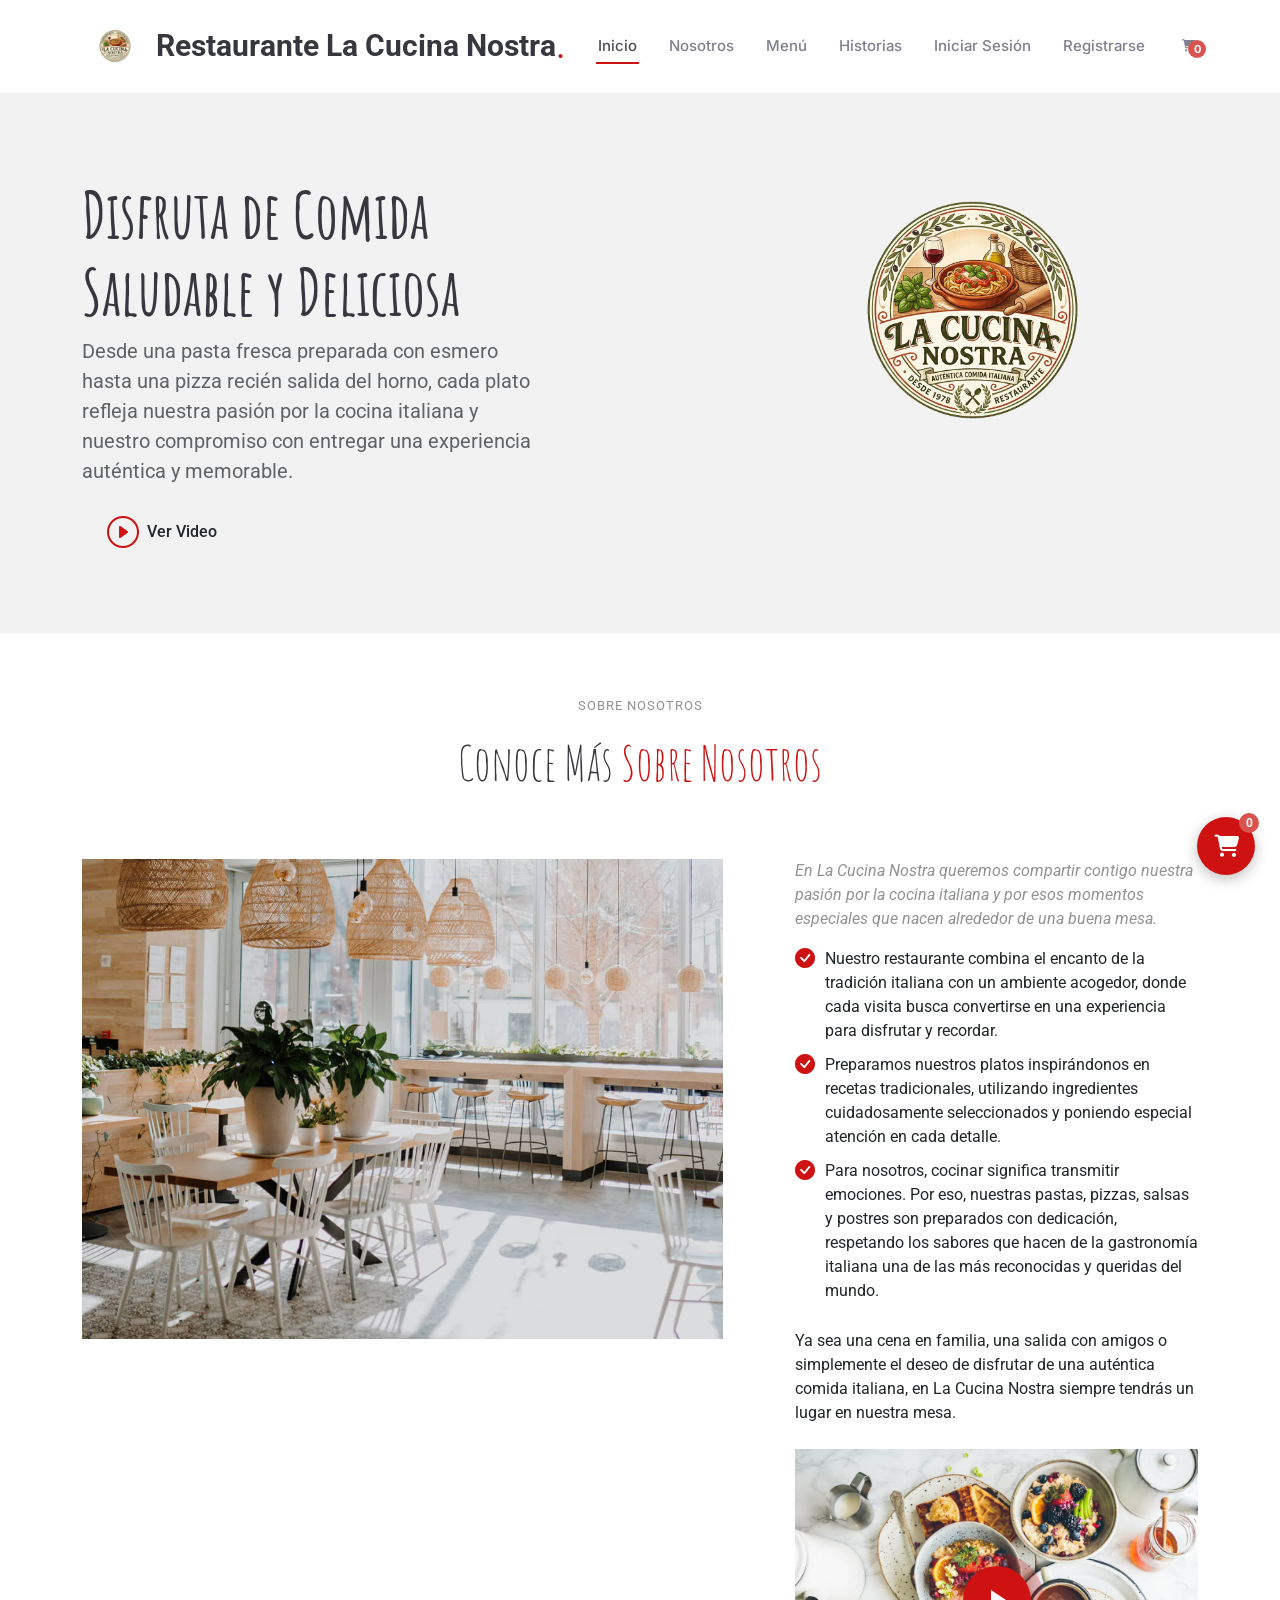
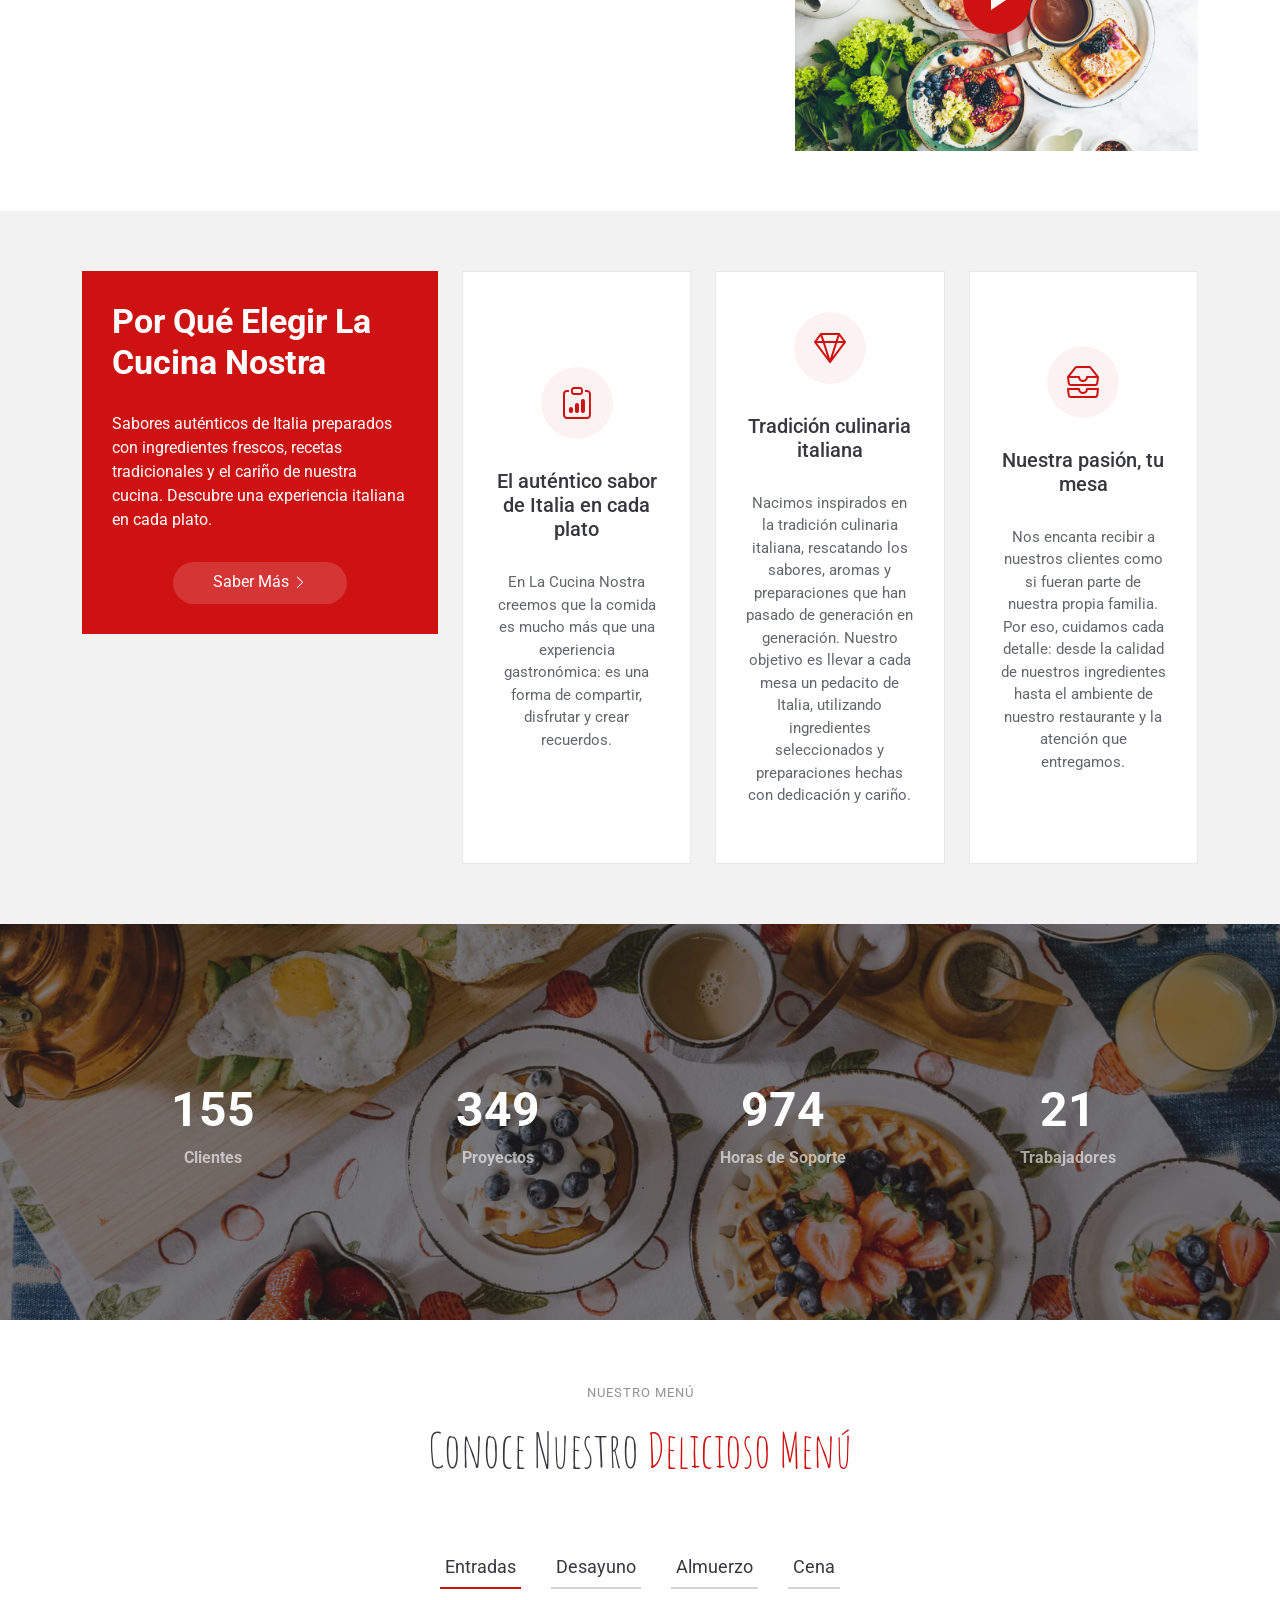
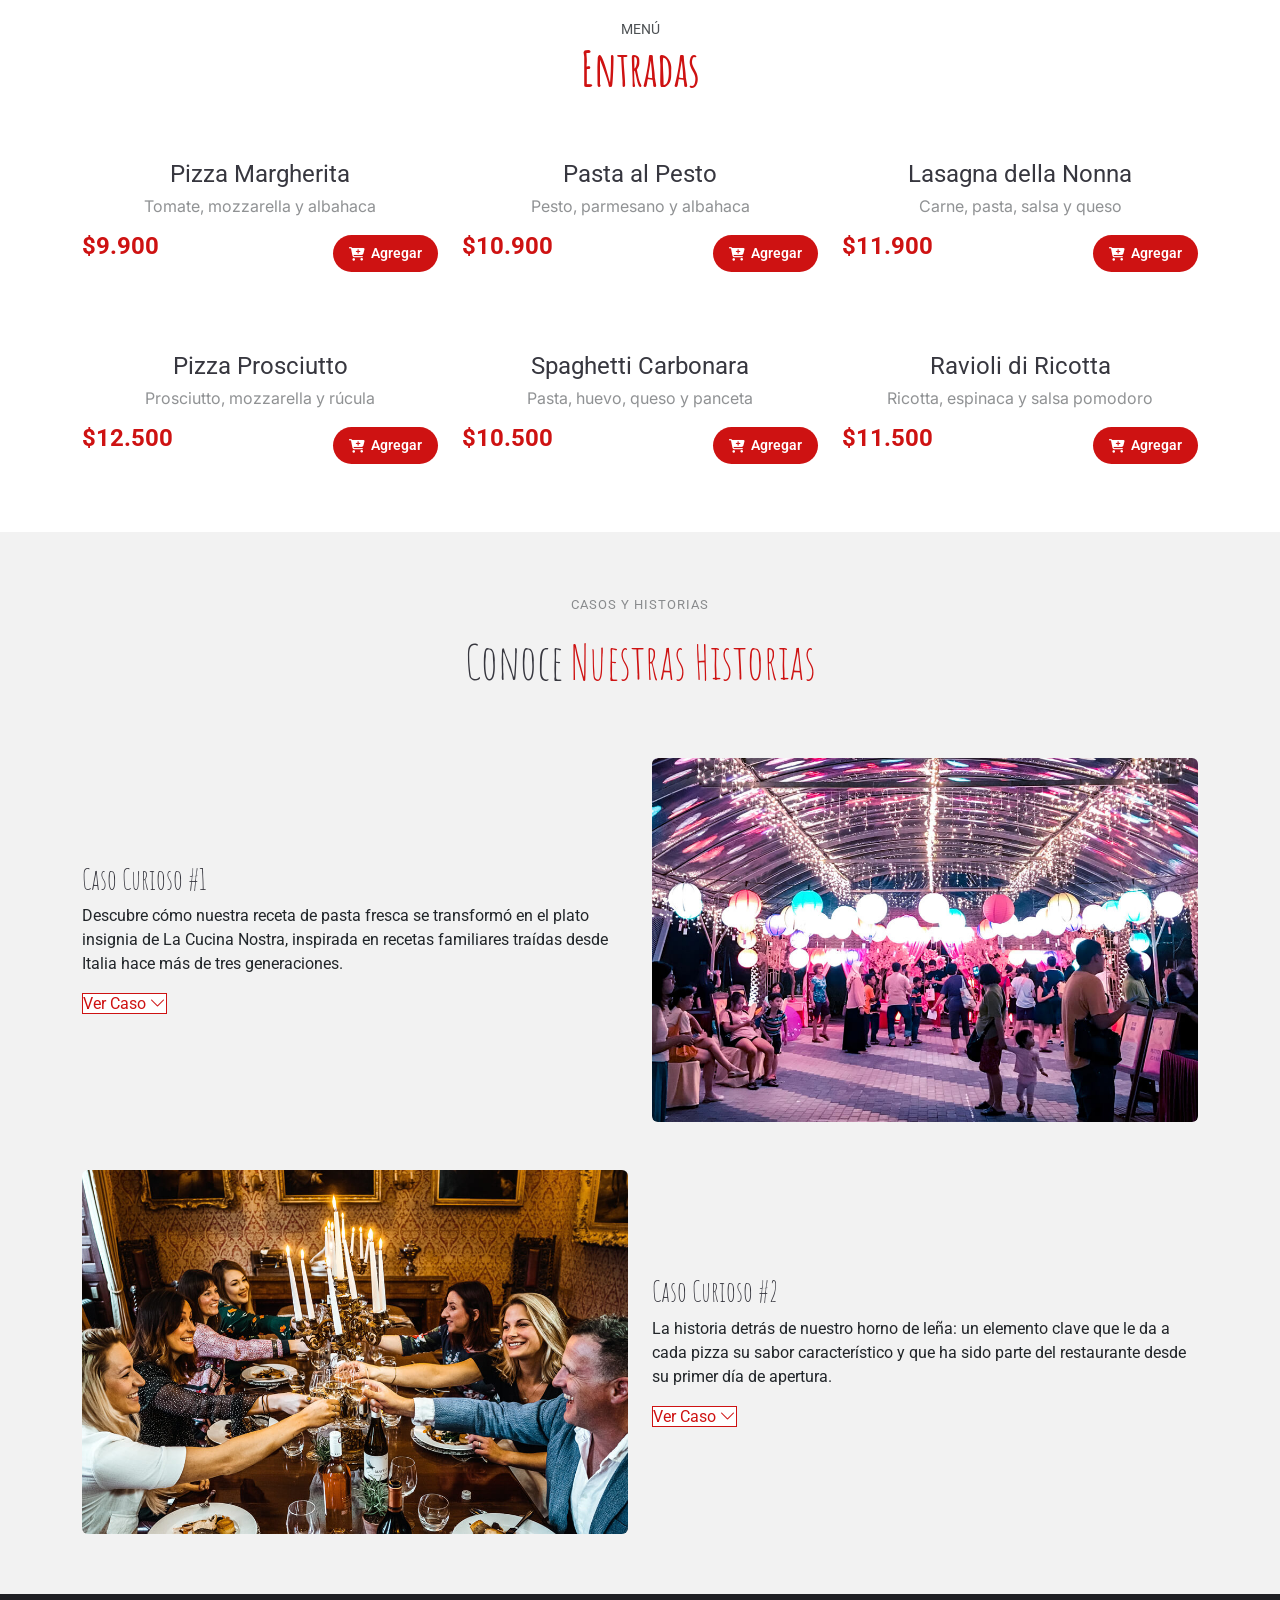
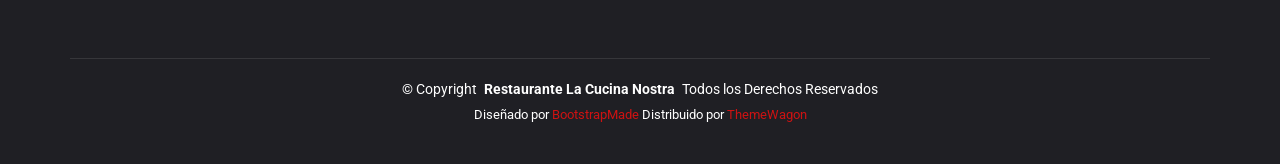
==== commit 3c4b836d: "UwU" ====
--- a/index.html
+++ b/index.html
@@ -82,7 +82,7 @@
             </div>
           </div>
           <div class="col-lg-5 order-1 order-lg-2 hero-img" data-aos="zoom-out">
-            <img src="assets/img/Logo.png" alt="Logo" class="logo-circle" class="img-fluid animated" alt="">
+            <img src="assets/img/Logo.png" alt="Logo" class="img-fluid animated">
           </div>
         </div>
       </div>
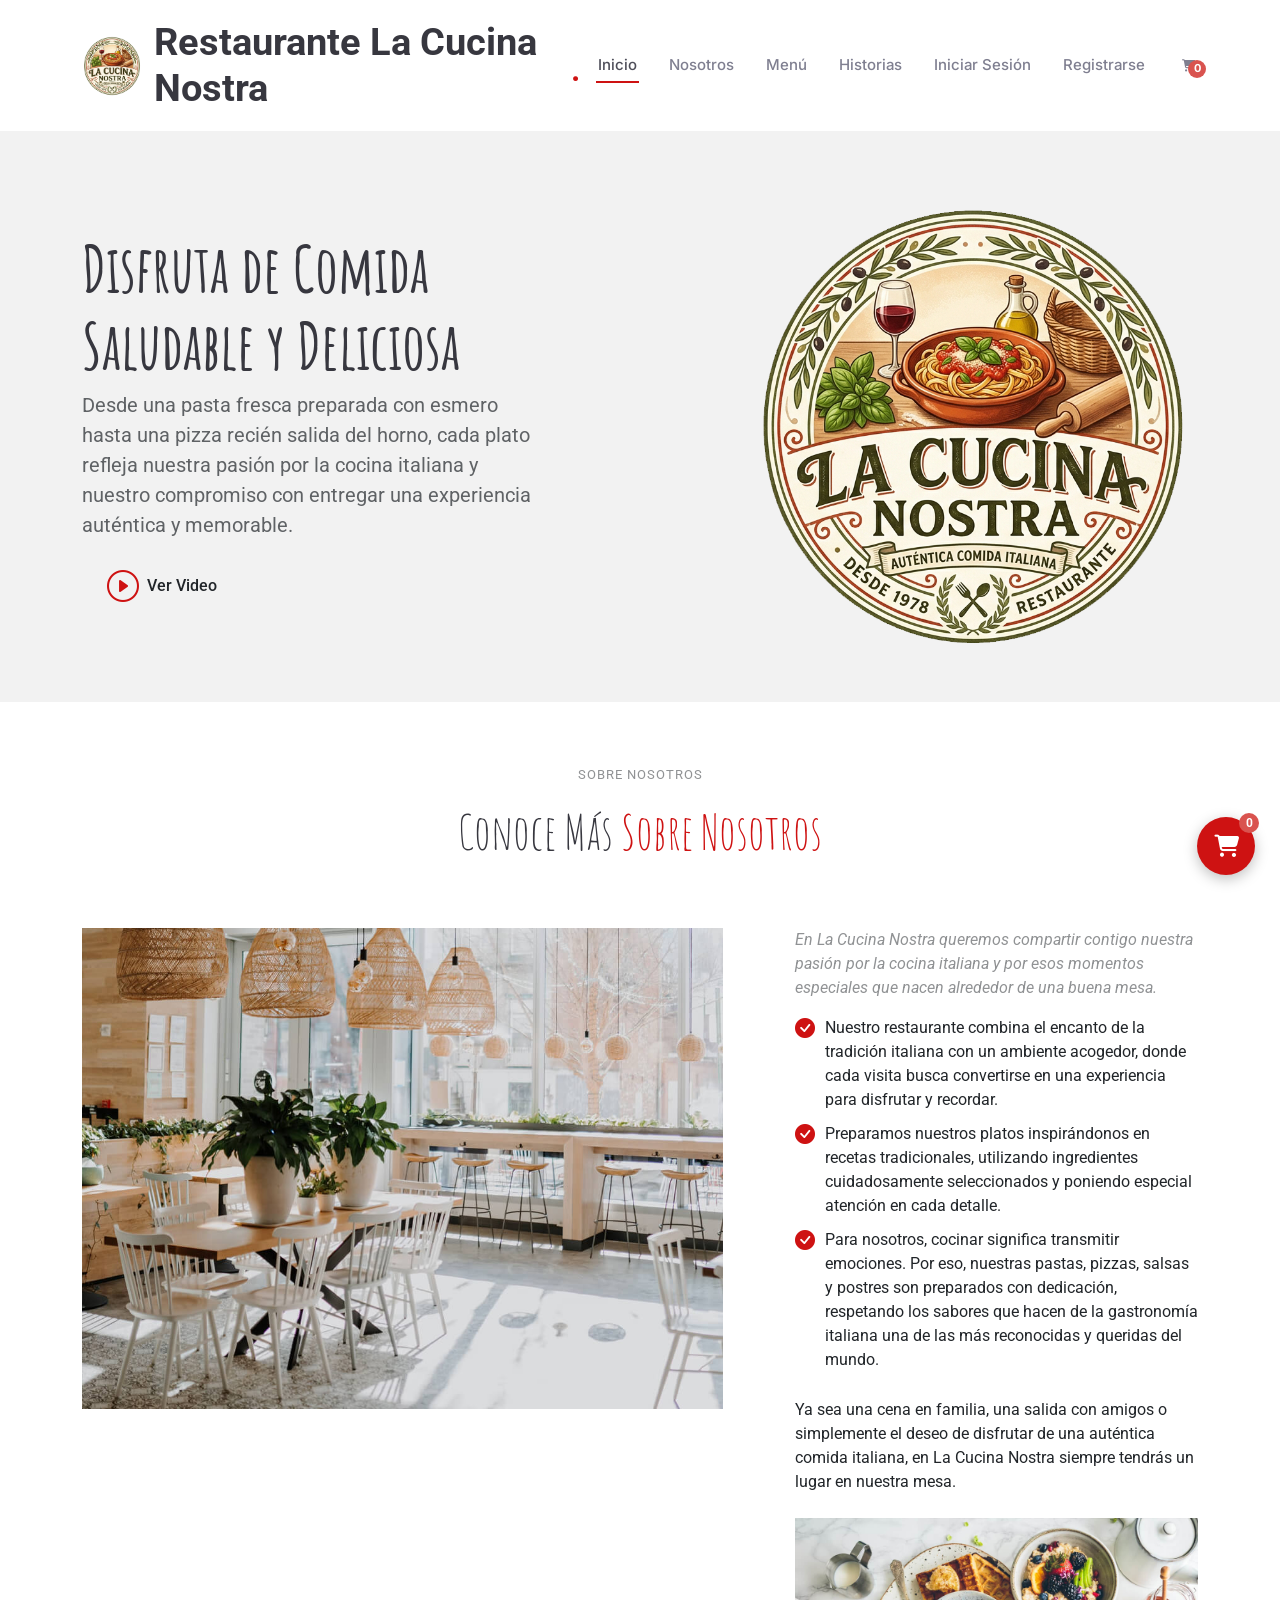
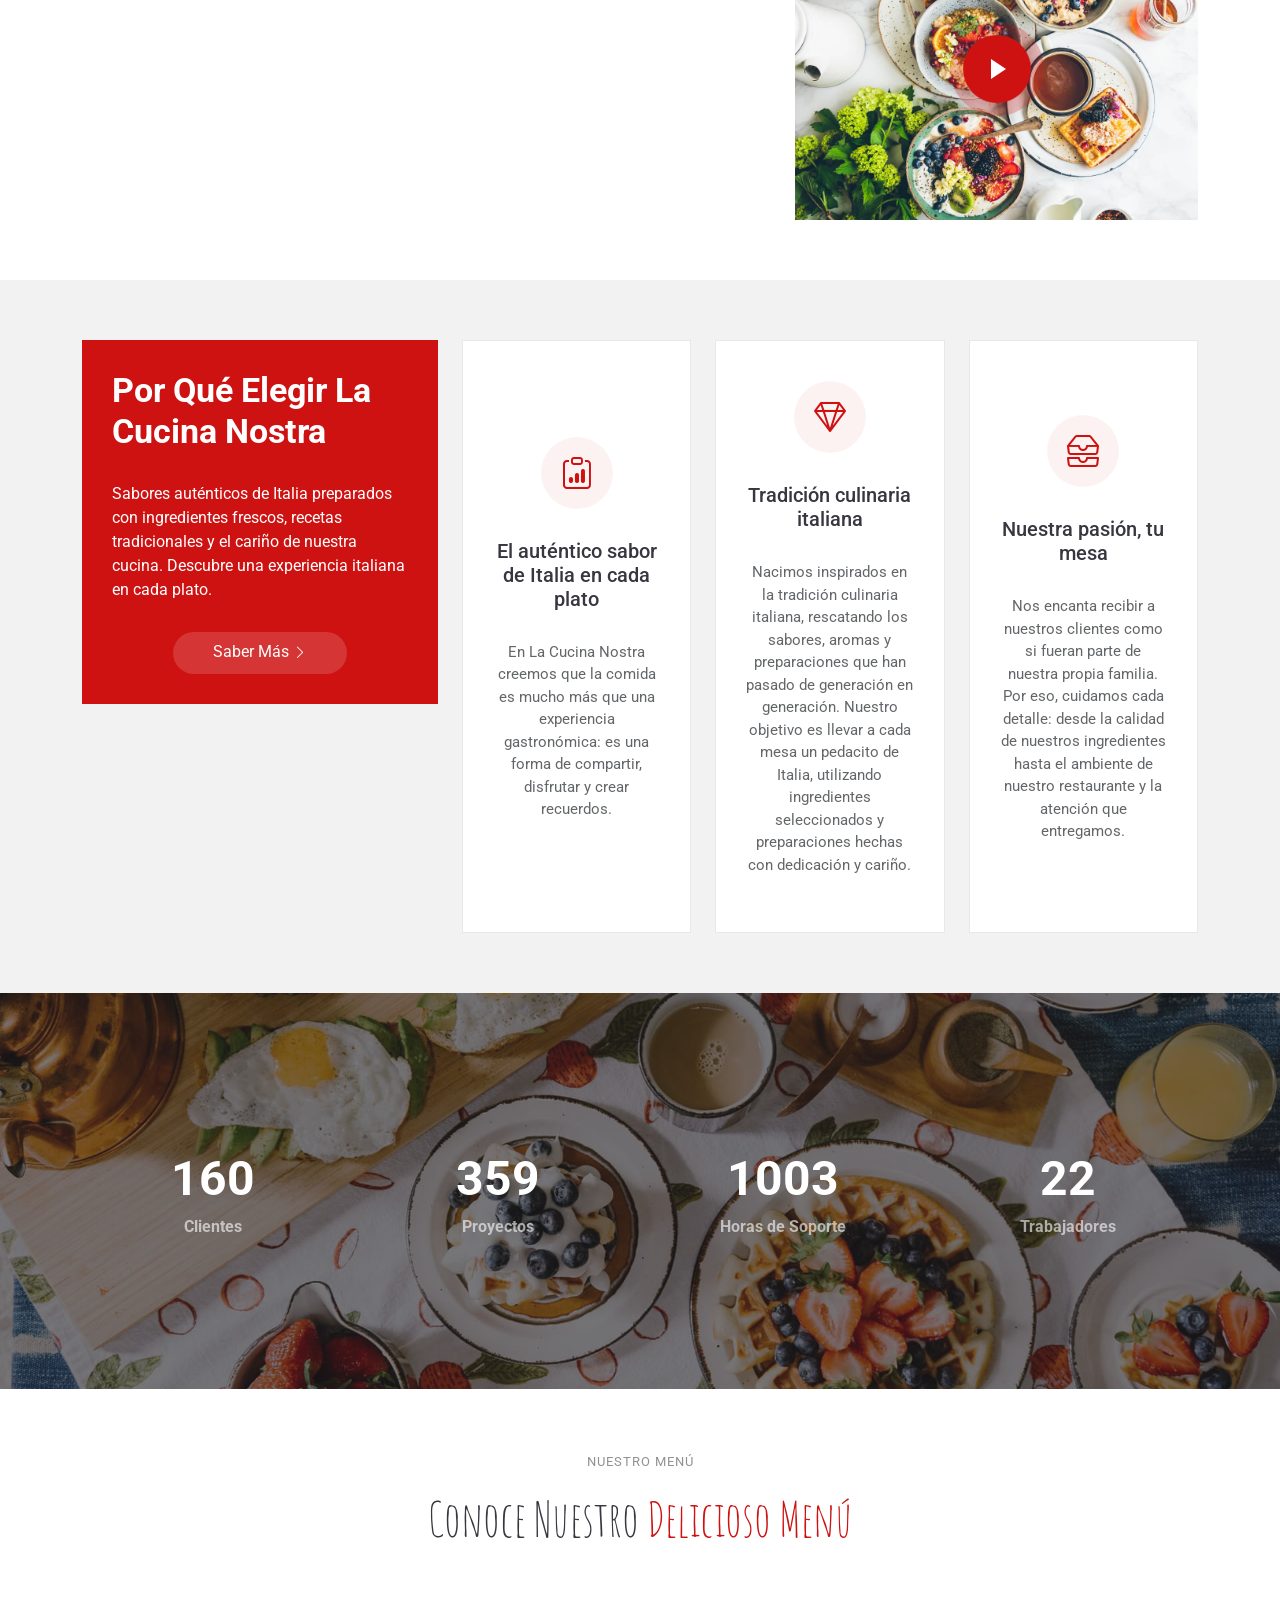
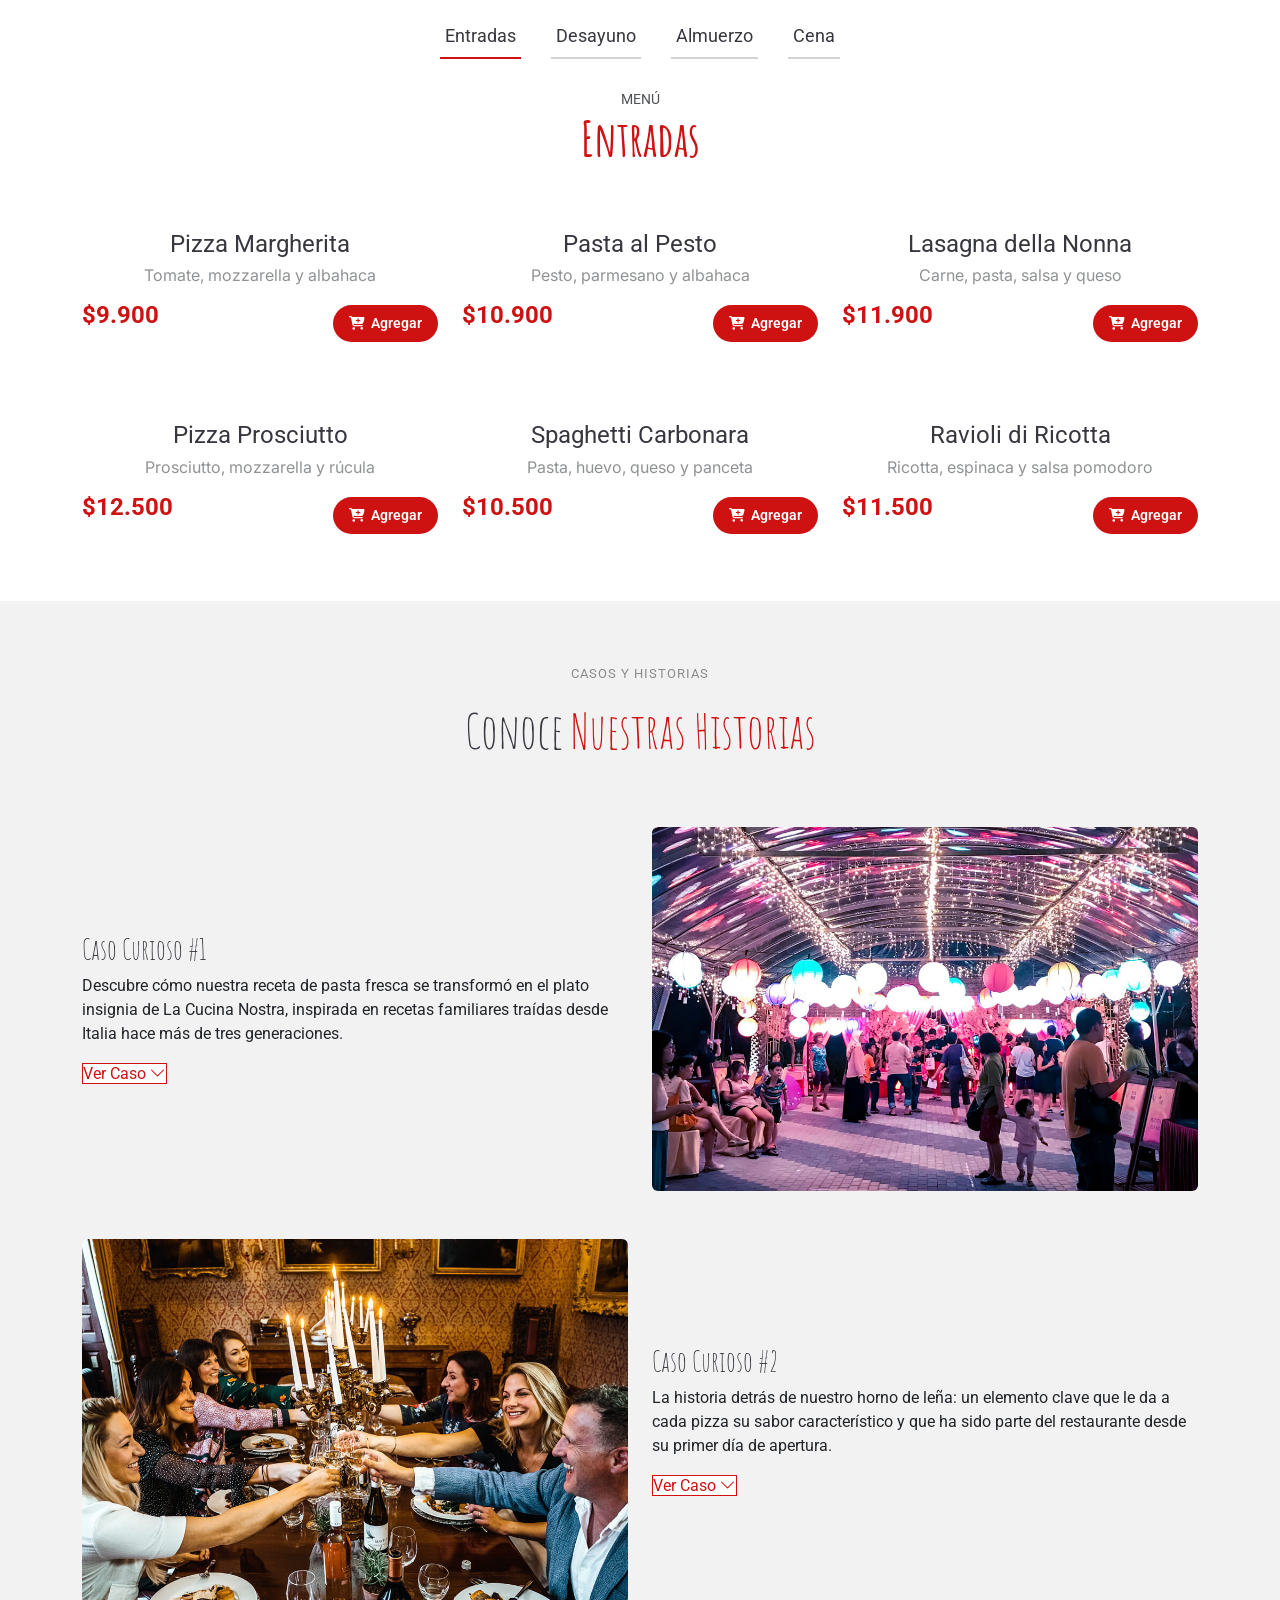
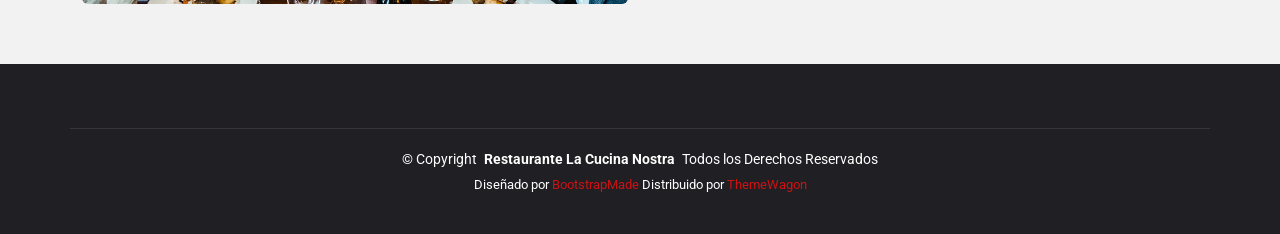
==== commit b321b902: "Cambiado el ícono del head de index.html, login.html y register.html" ====
--- a/index.html
+++ b/index.html
@@ -9,7 +9,7 @@
   <meta name="keywords" content="">
 
   <!-- Favicons -->
-  <link href="assets/img/favicon.png" rel="icon">
+  <link href="assets/img/Logo.png" rel="icon">
   <link href="assets/img/apple-touch-icon.png" rel="apple-touch-icon">
 
   <!-- Fonts -->
--- a/assets/css/main.css
+++ b/assets/css/main.css
@@ -234,12 +234,12 @@
 }
 
 .header .logo img {
-  max-height: 36px;
-  margin-right: 8px;
+  max-height: 60px;
+  margin-right: 12px;
 }
 
 .header .logo h1 {
-  font-size: 30px;
+  font-size: 38px;
   margin: 0;
   font-weight: 700;
   color: var(--heading-color);
@@ -248,7 +248,7 @@
 
 .header .logo span {
   color: var(--accent-color);
-  font-size: 36px;
+  font-size: 44px;
 }
 
 .header .btn-getstarted,
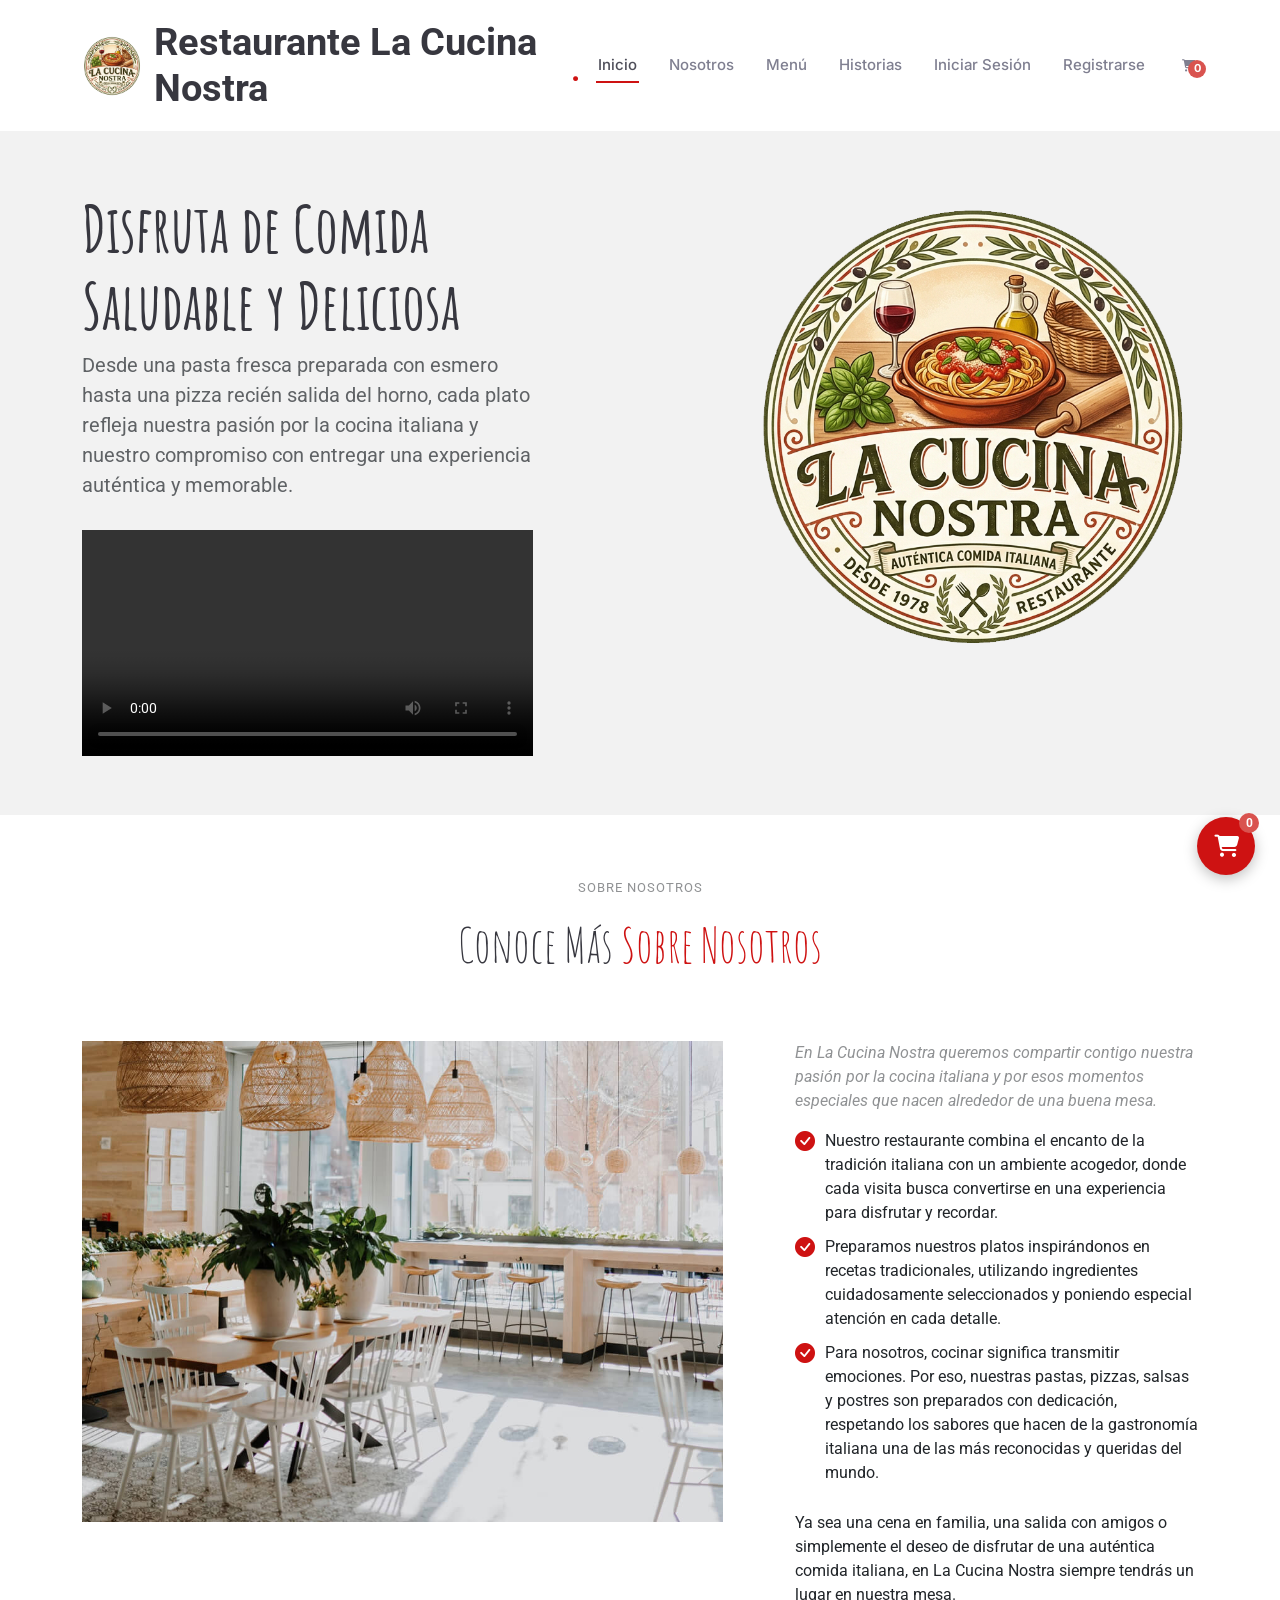
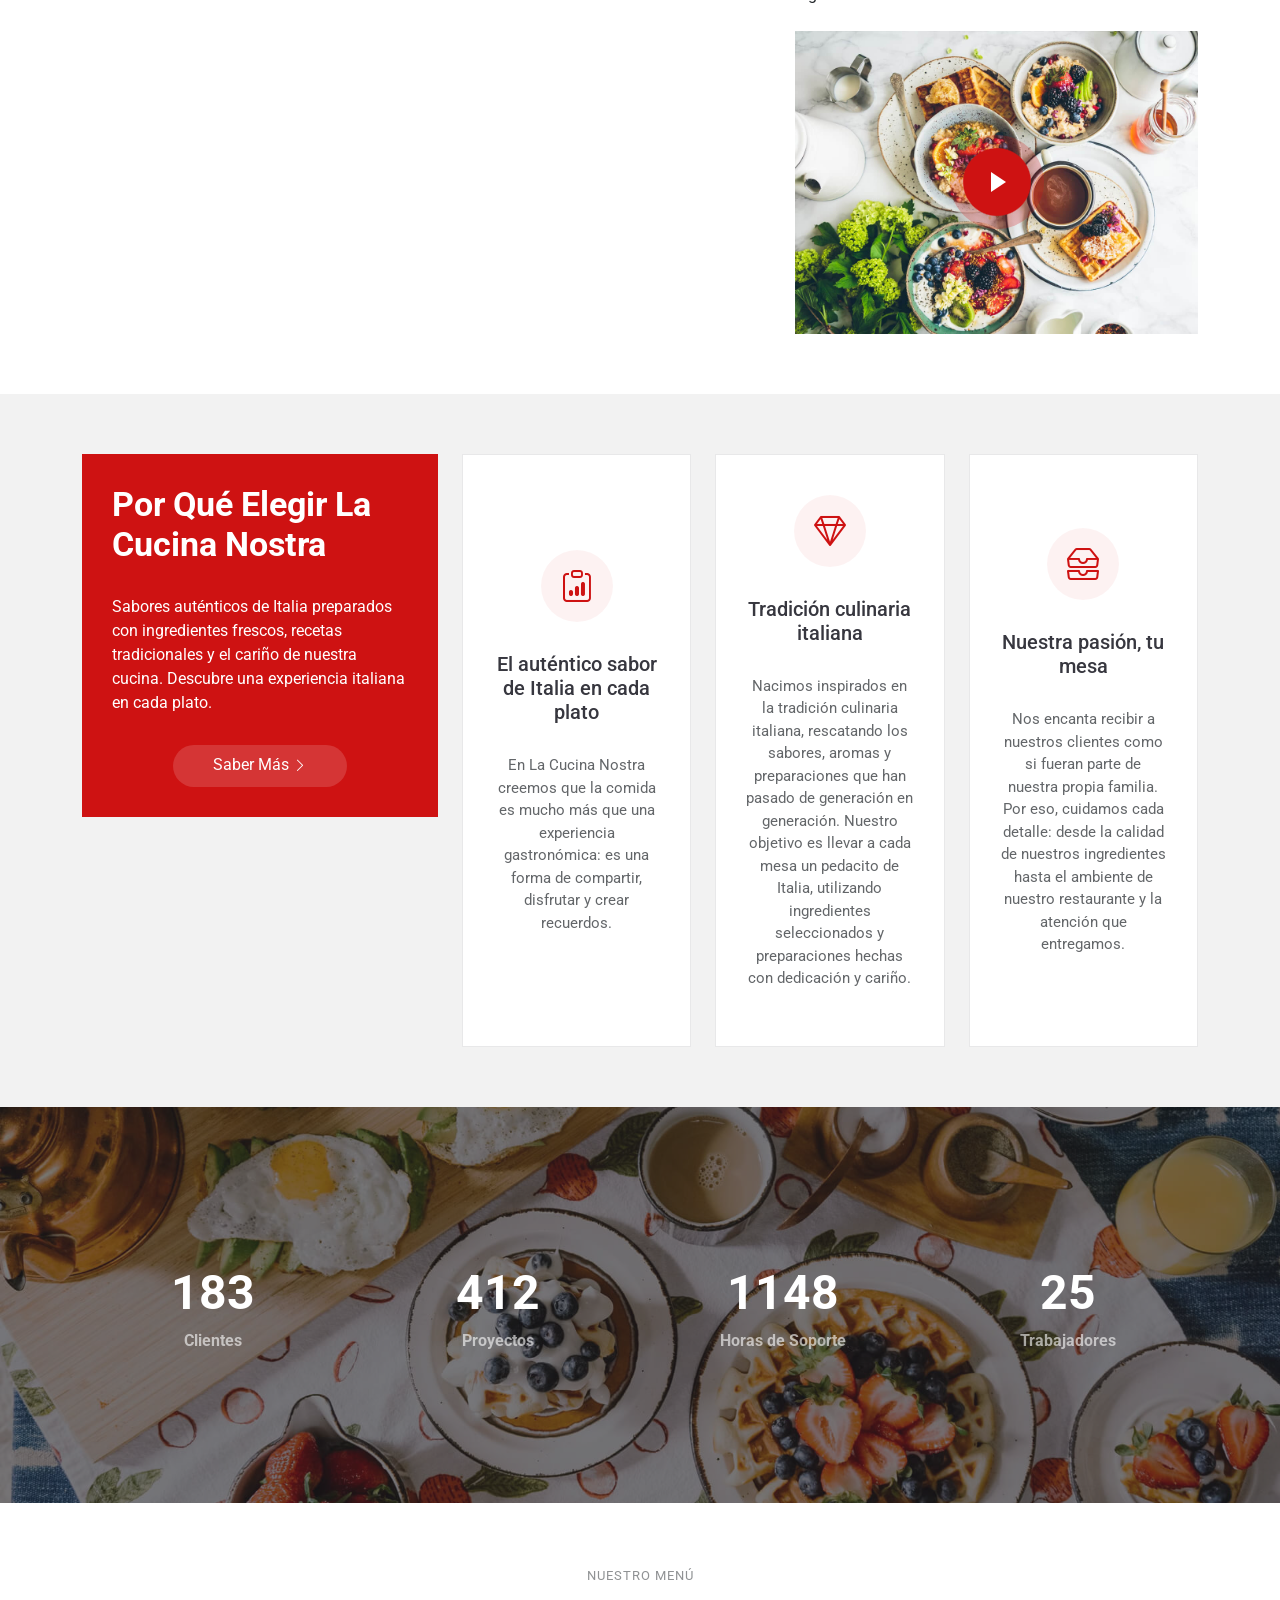
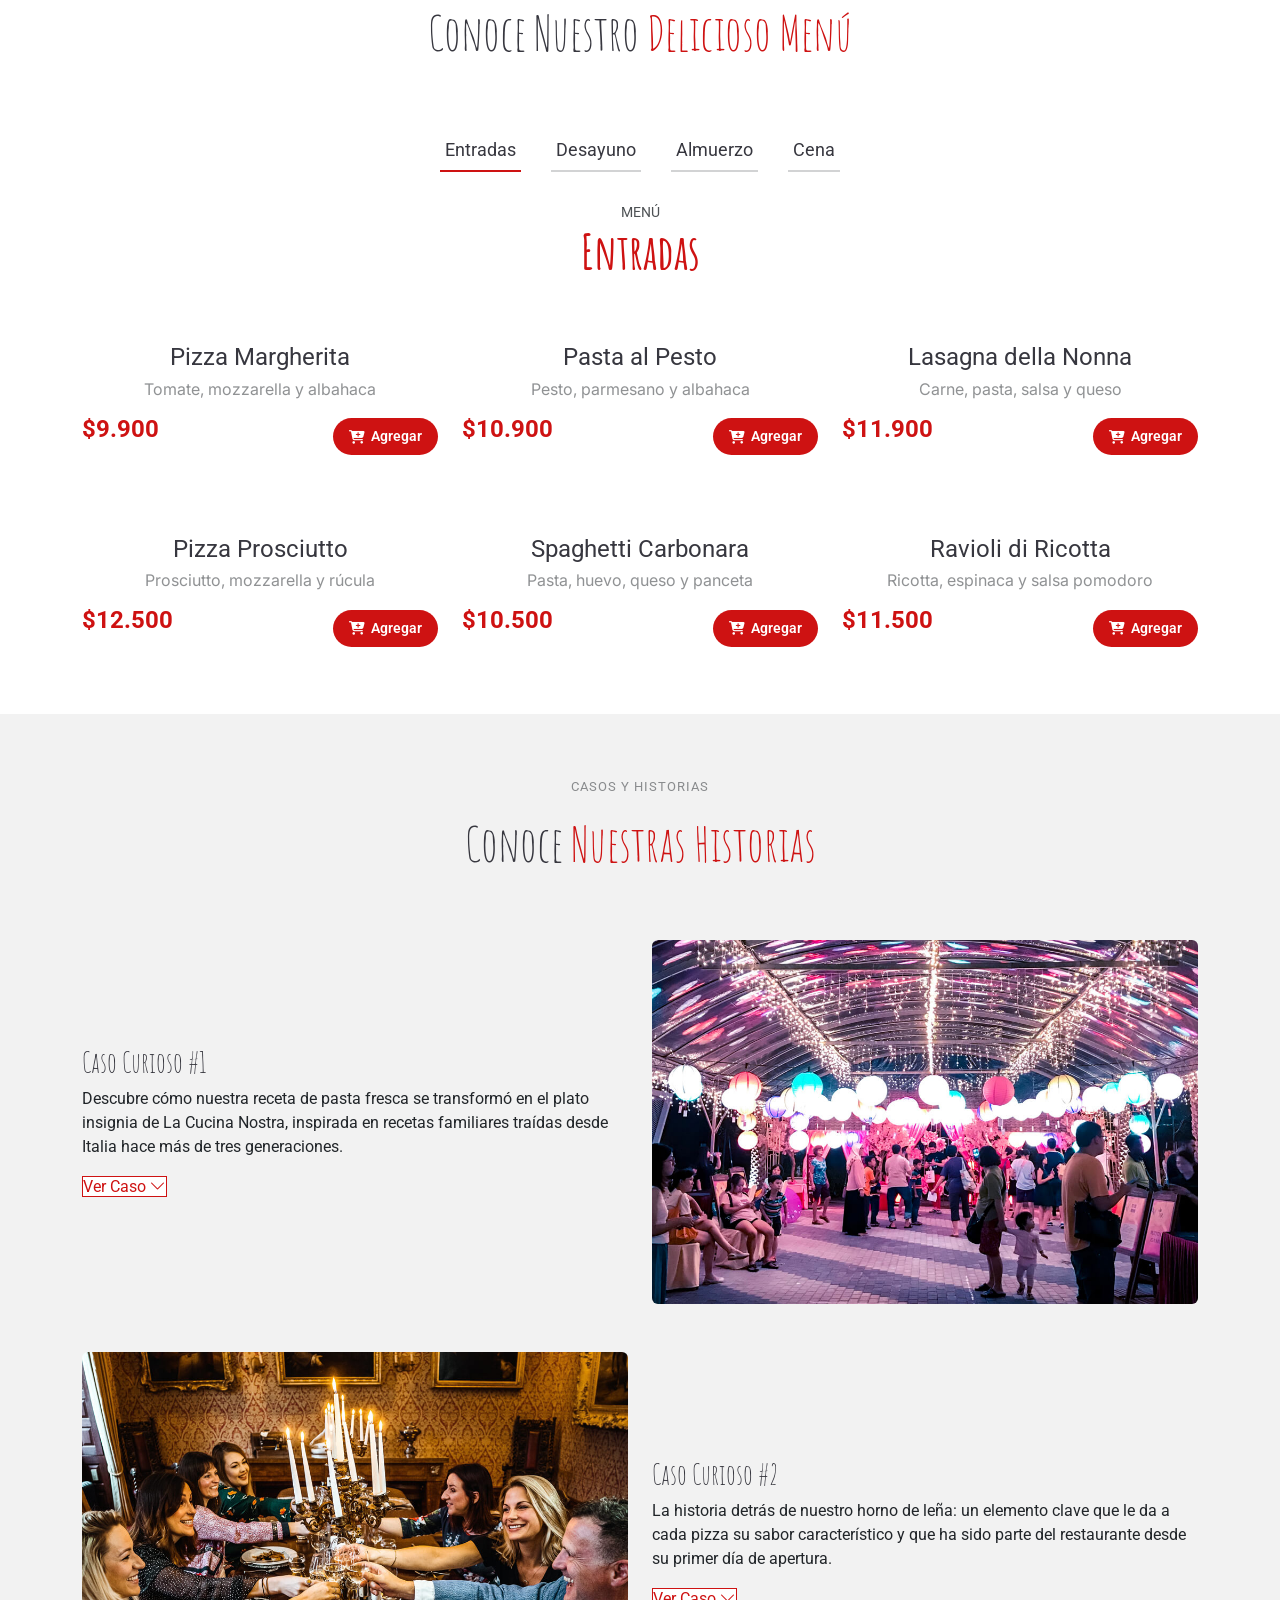
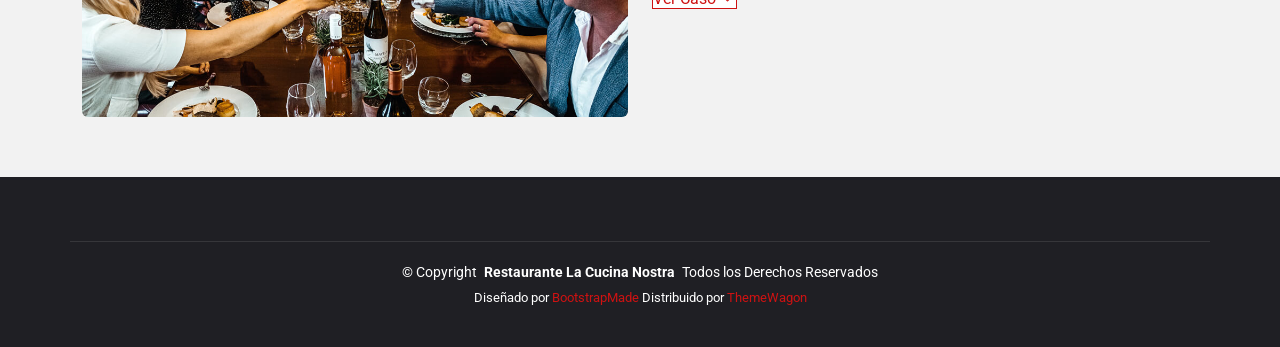
==== commit da4337a9: "." ====
--- a/index.html
+++ b/index.html
@@ -78,7 +78,8 @@
             <h1 data-aos="fade-up">Disfruta de Comida<br>Saludable y Deliciosa</h1>
             <p data-aos="fade-up" data-aos-delay="100">Desde una pasta fresca preparada con esmero hasta una pizza recién salida del horno, cada plato refleja nuestra pasión por la cocina italiana y nuestro compromiso con entregar una experiencia auténtica y memorable.</p>
             <div class="d-flex" data-aos="fade-up" data-aos-delay="200">
-              <a href="https://www.youtube.com/watch?v=Y7f98aduVJ8" class="glightbox btn-watch-video d-flex align-items-center"><i class="bi bi-play-circle"></i><span>Ver Video</span></a>
+              <video width="100%" controls>
+                <source src="assets/img/Mission_ 1. Get Pizza! 2. Avoid Lucy. 3. Happy Explorer Scouts _ Camp Snoopy _ Cartoons for Kids.mp4" type="video/mp4"></video>
             </div>
           </div>
           <div class="col-lg-5 order-1 order-lg-2 hero-img" data-aos="zoom-out">
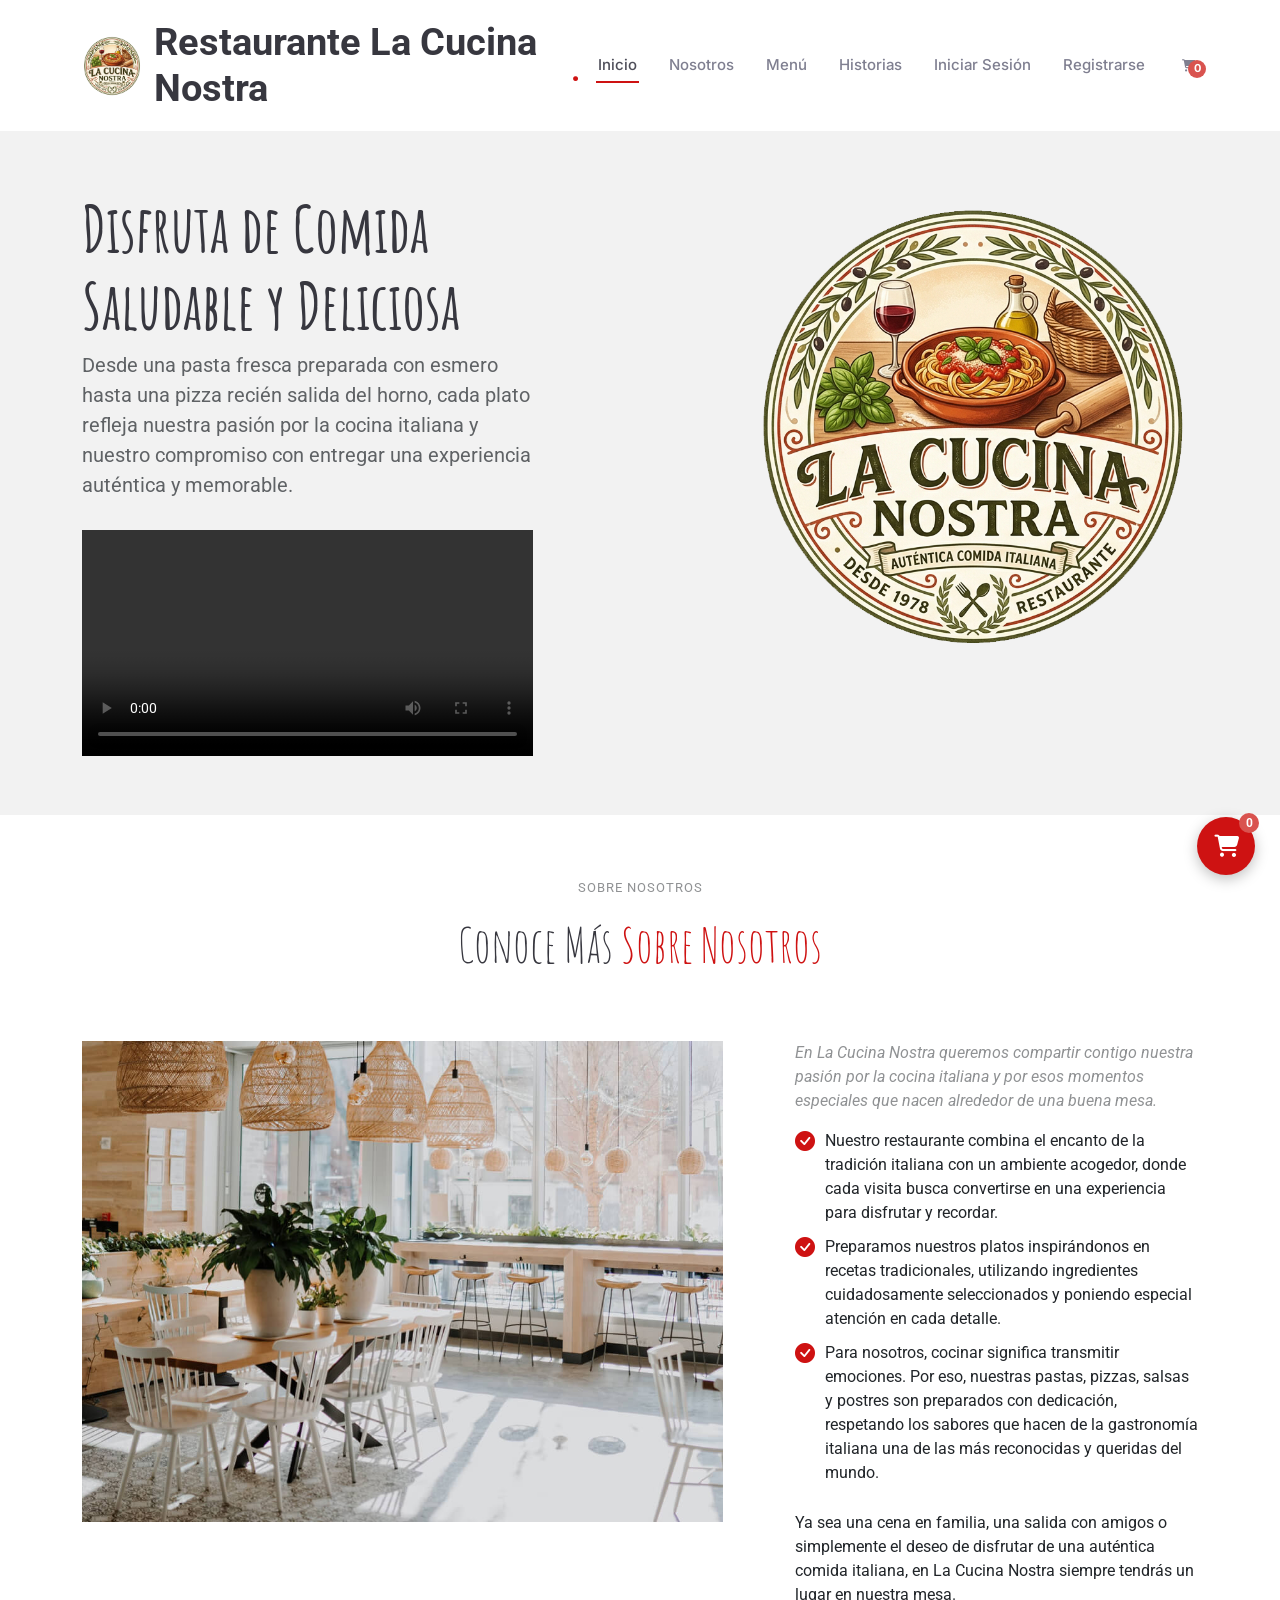
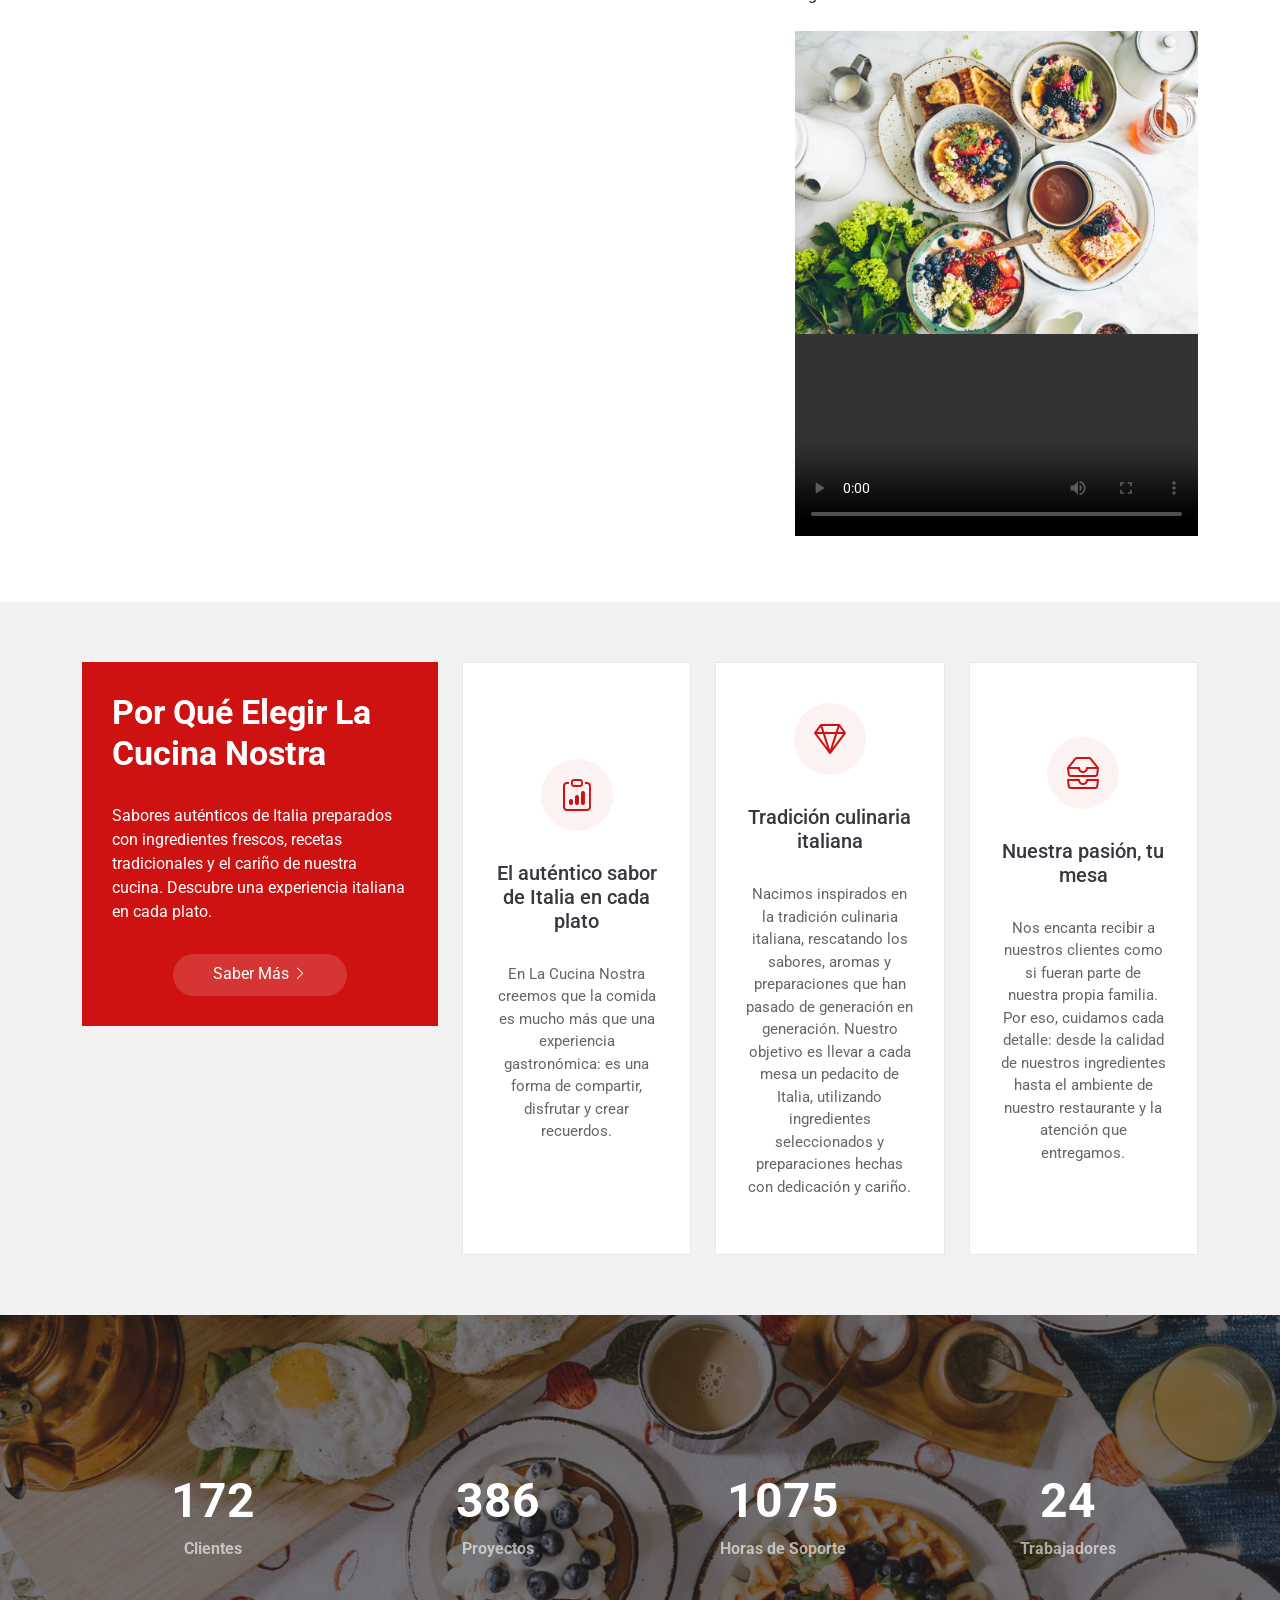
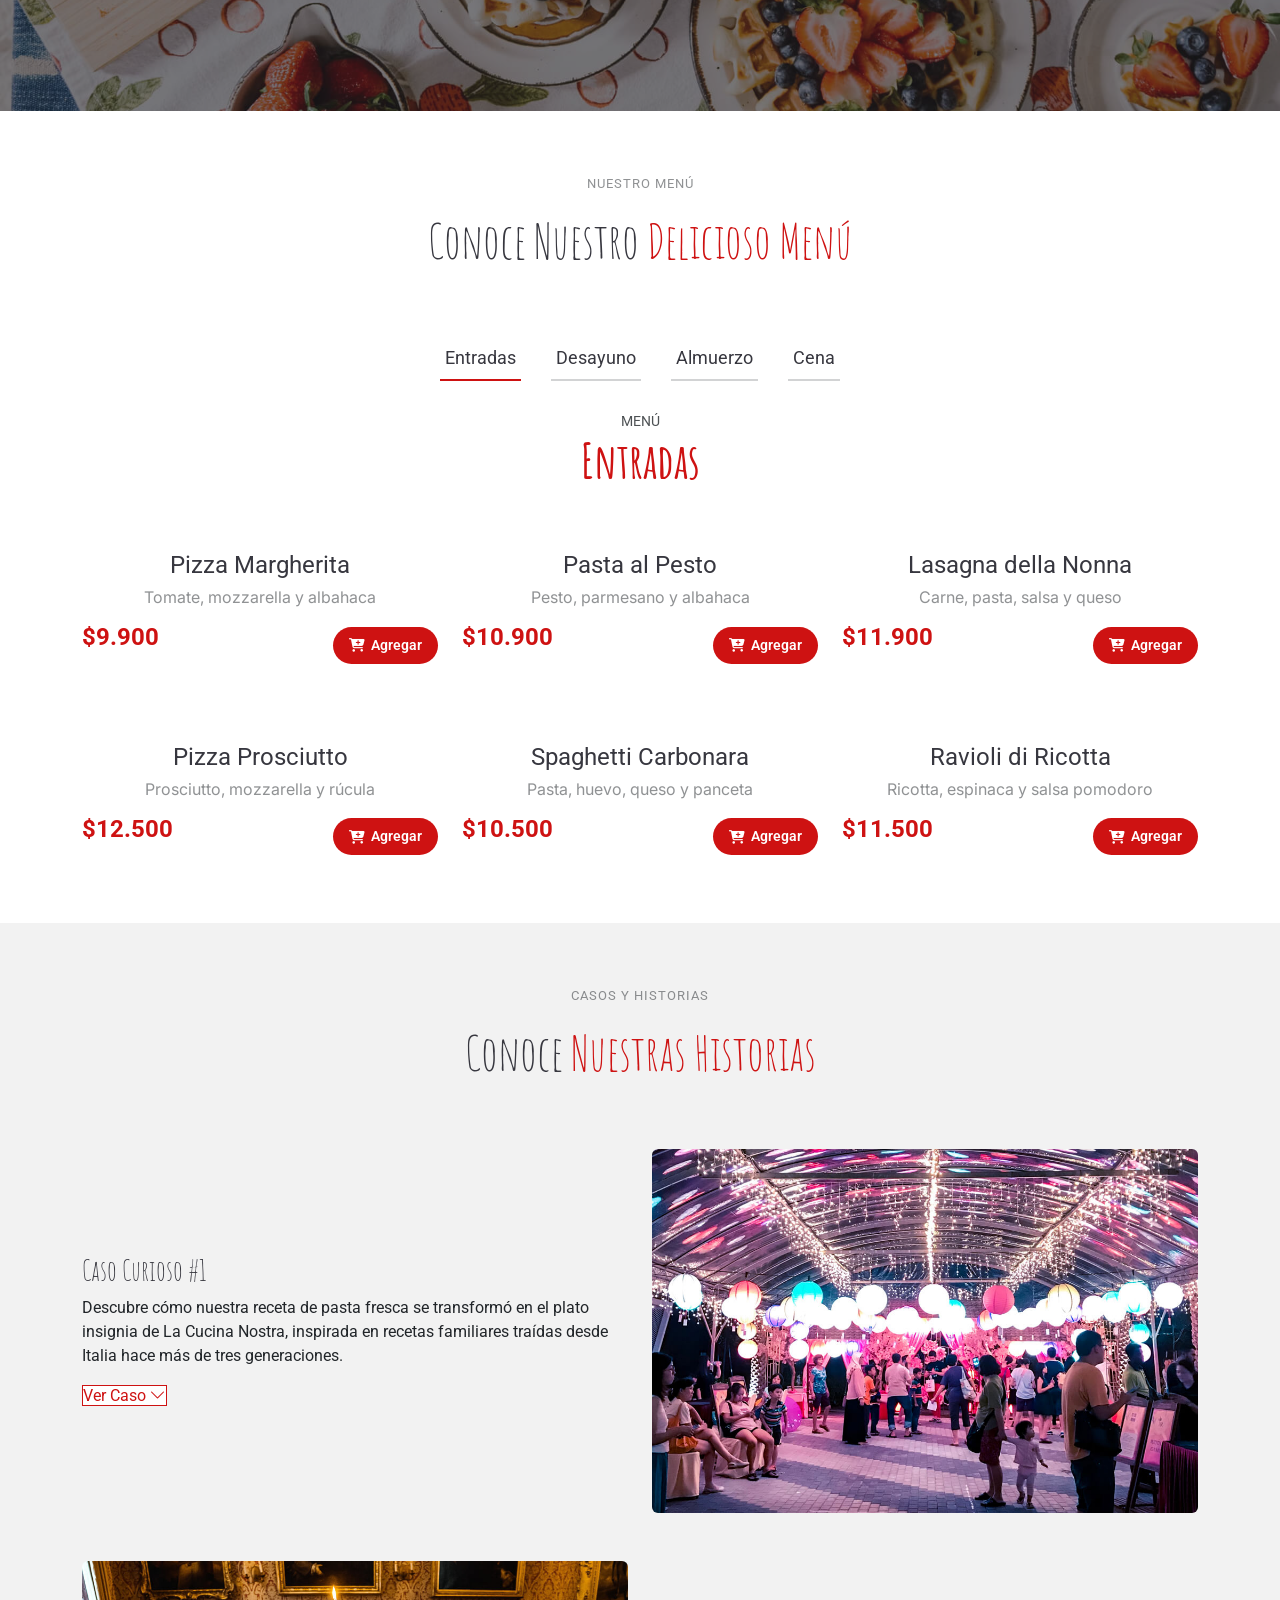
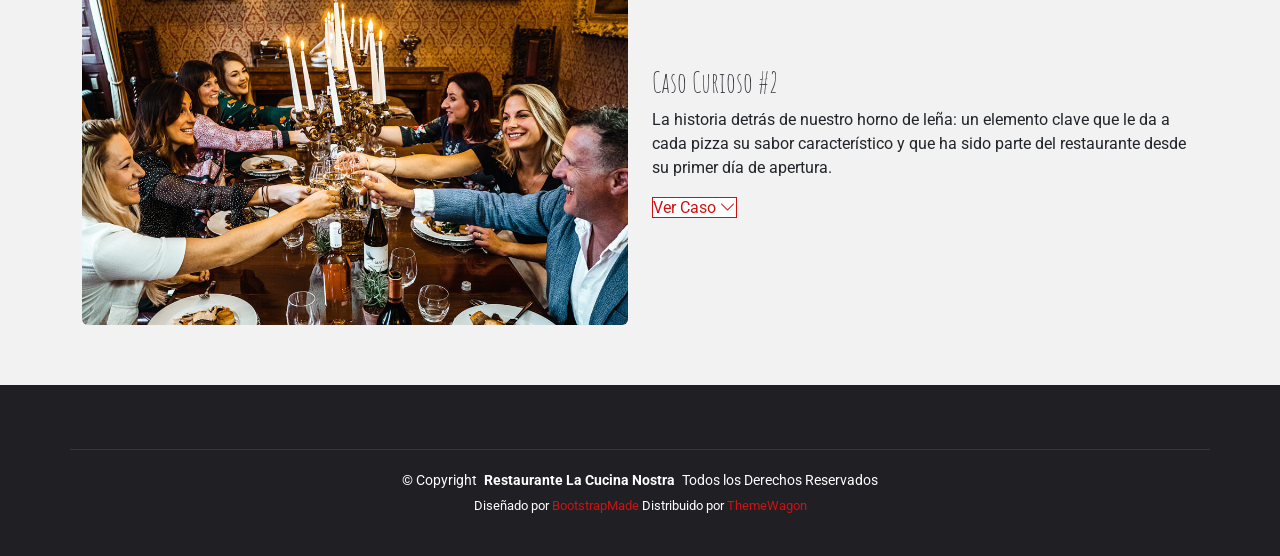
==== commit 3eb0490a: "uwu" ====
--- a/index.html
+++ b/index.html
@@ -79,7 +79,8 @@
             <p data-aos="fade-up" data-aos-delay="100">Desde una pasta fresca preparada con esmero hasta una pizza recién salida del horno, cada plato refleja nuestra pasión por la cocina italiana y nuestro compromiso con entregar una experiencia auténtica y memorable.</p>
             <div class="d-flex" data-aos="fade-up" data-aos-delay="200">
               <video width="100%" controls>
-                <source src="assets/img/Mission_ 1. Get Pizza! 2. Avoid Lucy. 3. Happy Explorer Scouts _ Camp Snoopy _ Cartoons for Kids.mp4" type="video/mp4"></video>
+                  <source src="assets/img/Snoopy fazendo pizza, com milk-shake para o jantar.mp4" type="video/mp4">
+              </video>
             </div>
           </div>
           <div class="col-lg-5 order-1 order-lg-2 hero-img" data-aos="zoom-out">
@@ -121,7 +122,9 @@
 
               <div class="position-relative mt-4">
                 <img src="assets/img/about-2.jpg" class="img-fluid" alt="">
-                <a href="https://www.youtube.com/watch?v=Y7f98aduVJ8" class="glightbox pulsating-play-btn"></a>
+                  <video width="100%" controls>
+                    <source src="assets/img/Mission_ 1. Get Pizza! 2. Avoid Lucy. 3. Happy Explorer Scouts _ Camp Snoopy _ Cartoons for Kids.mp4" type="video/mp4">
+                  </video>
               </div>
             </div>
           </div>
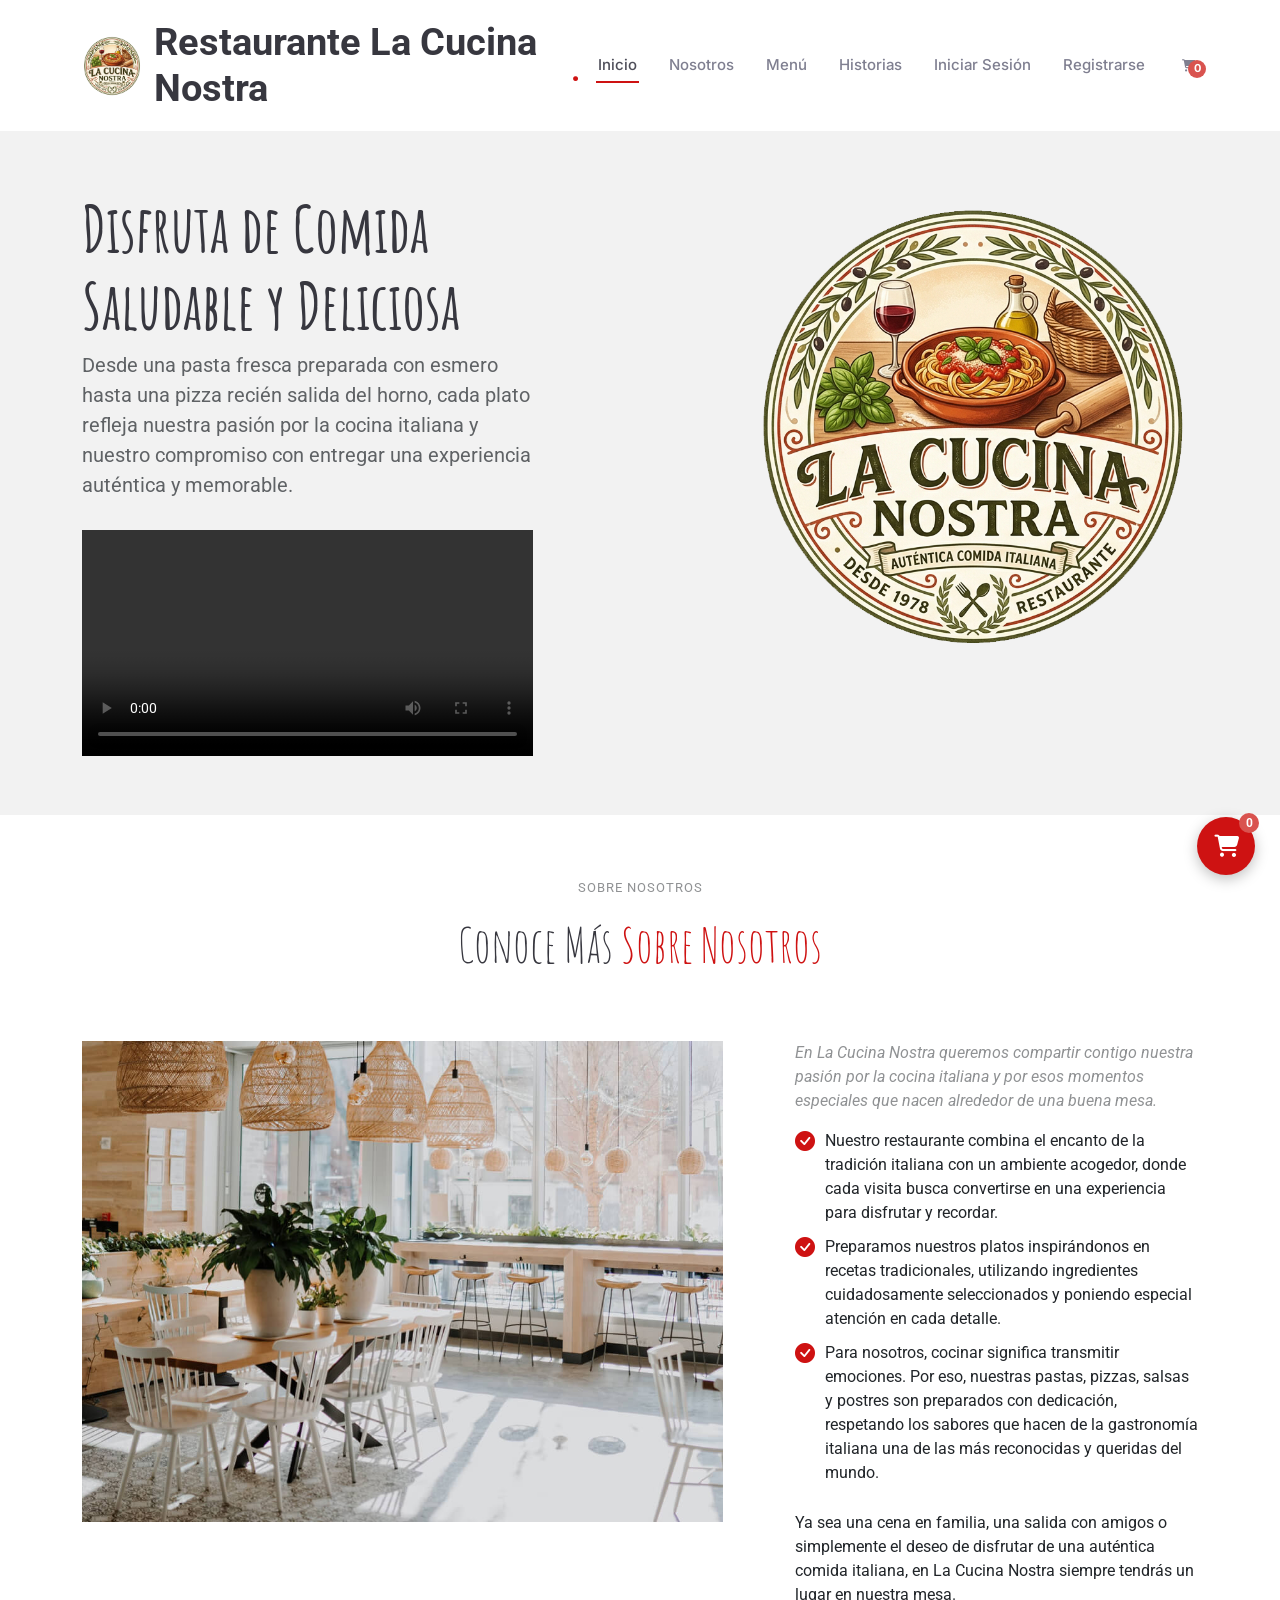
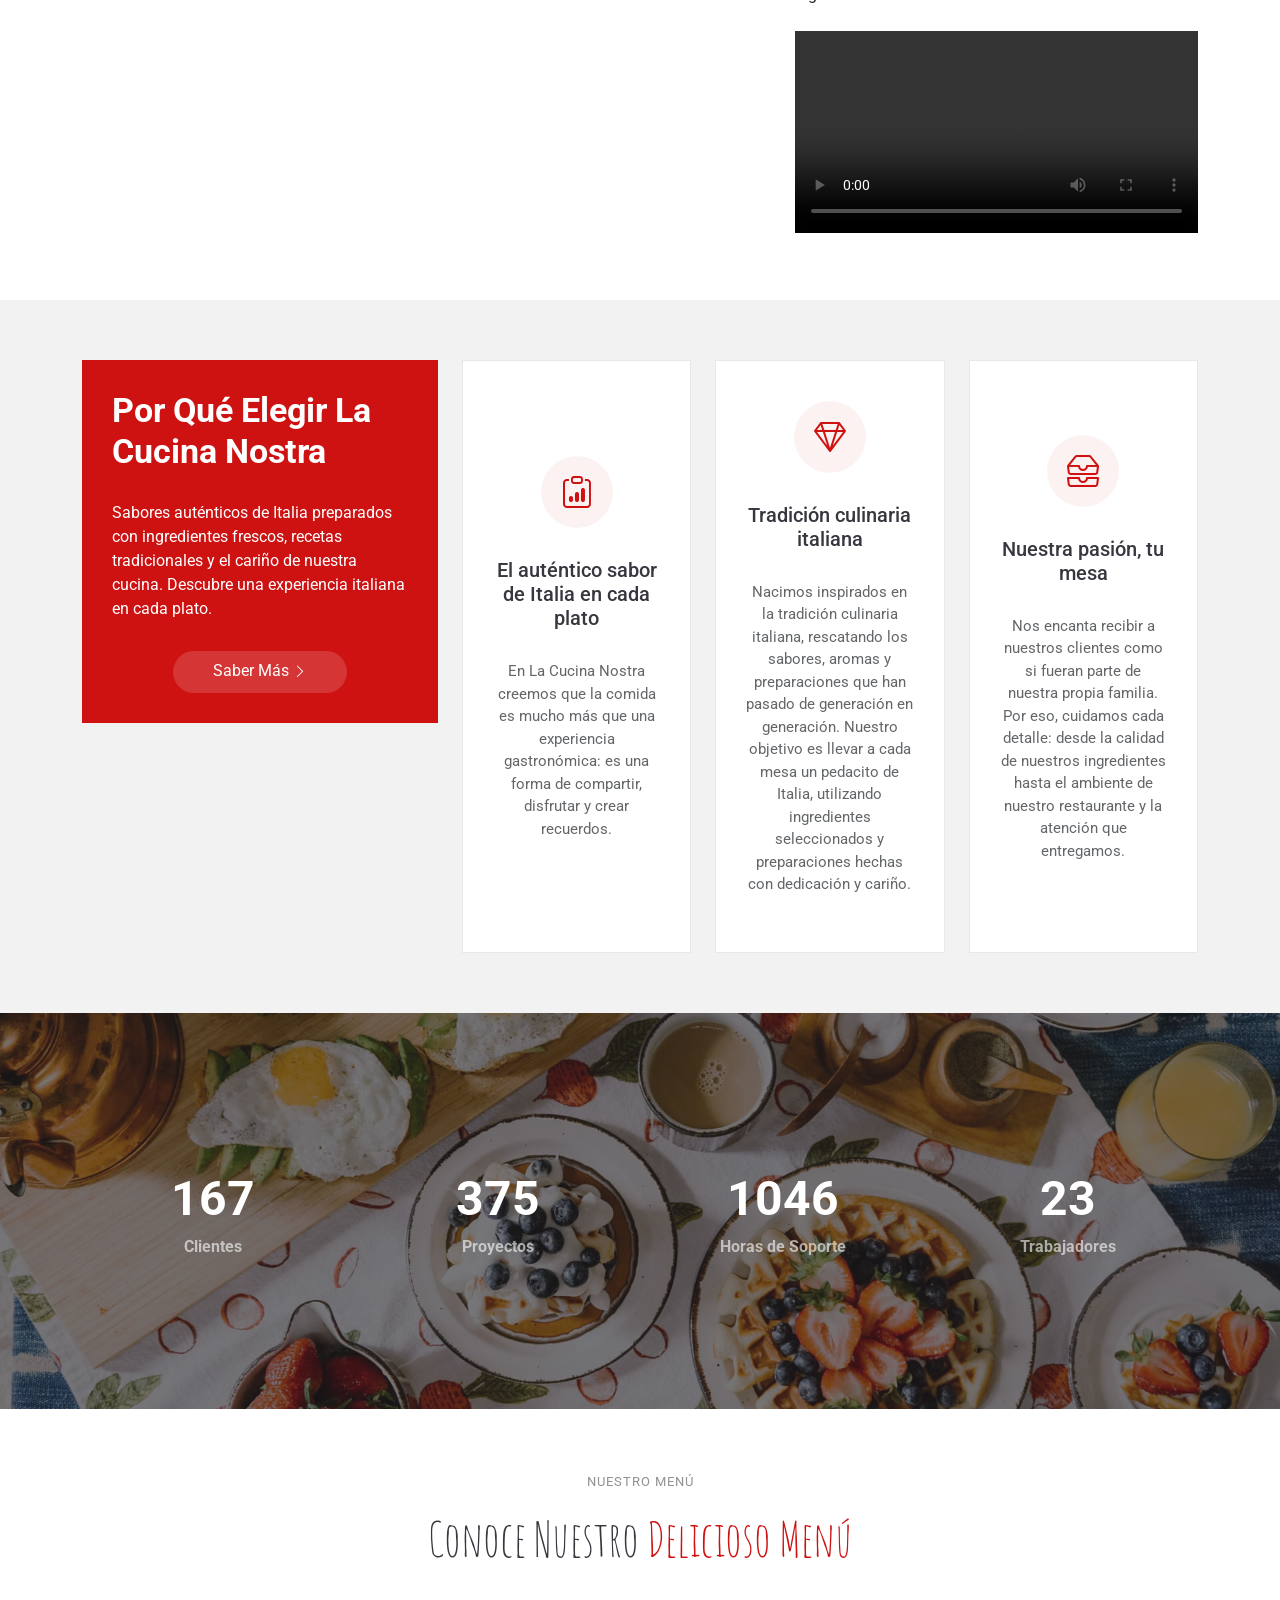
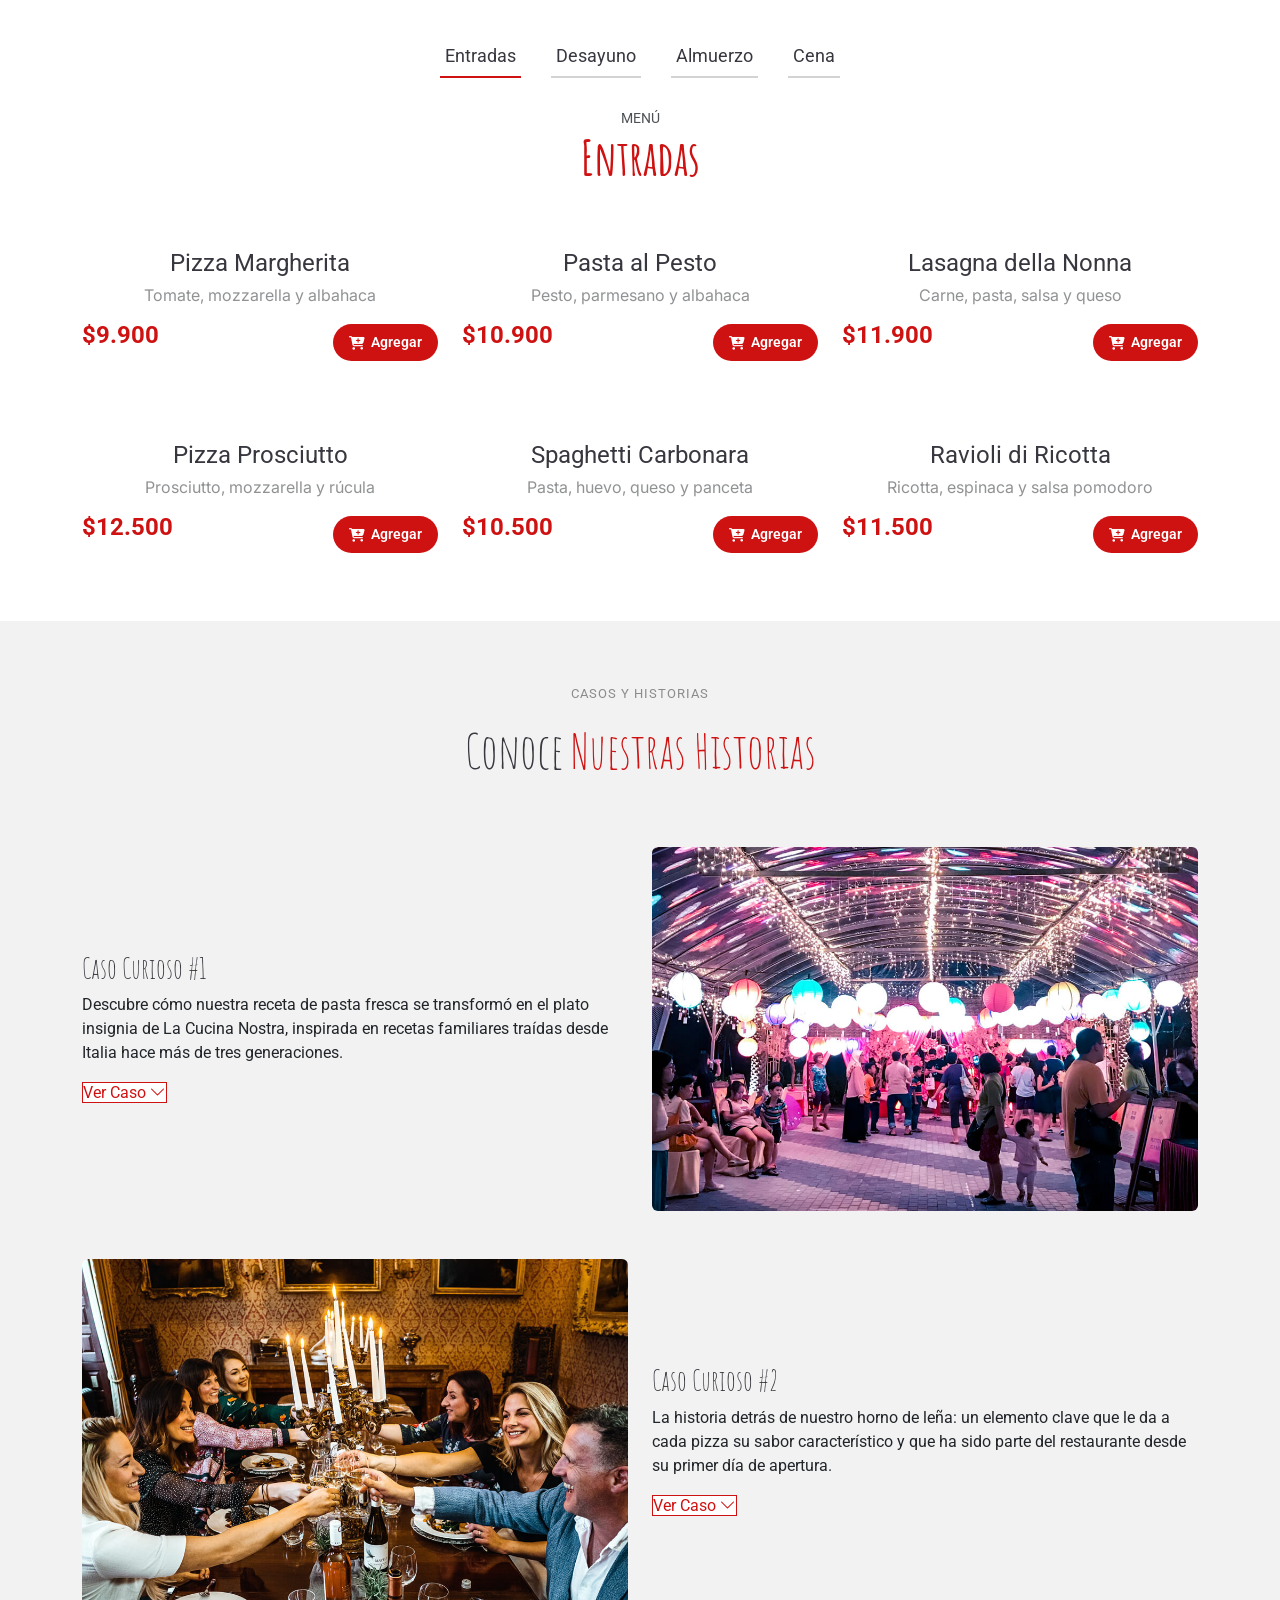
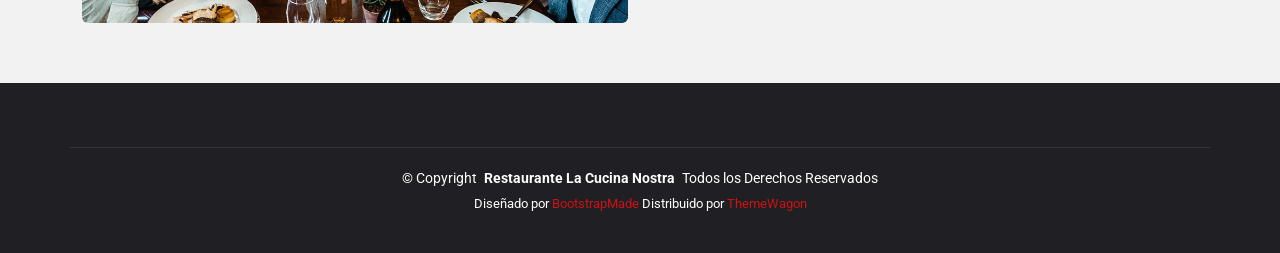
==== commit 892808b8: "uwu" ====
--- a/index.html
+++ b/index.html
@@ -121,7 +121,6 @@
               </p>
 
               <div class="position-relative mt-4">
-                <img src="assets/img/about-2.jpg" class="img-fluid" alt="">
                   <video width="100%" controls>
                     <source src="assets/img/Mission_ 1. Get Pizza! 2. Avoid Lucy. 3. Happy Explorer Scouts _ Camp Snoopy _ Cartoons for Kids.mp4" type="video/mp4">
                   </video>
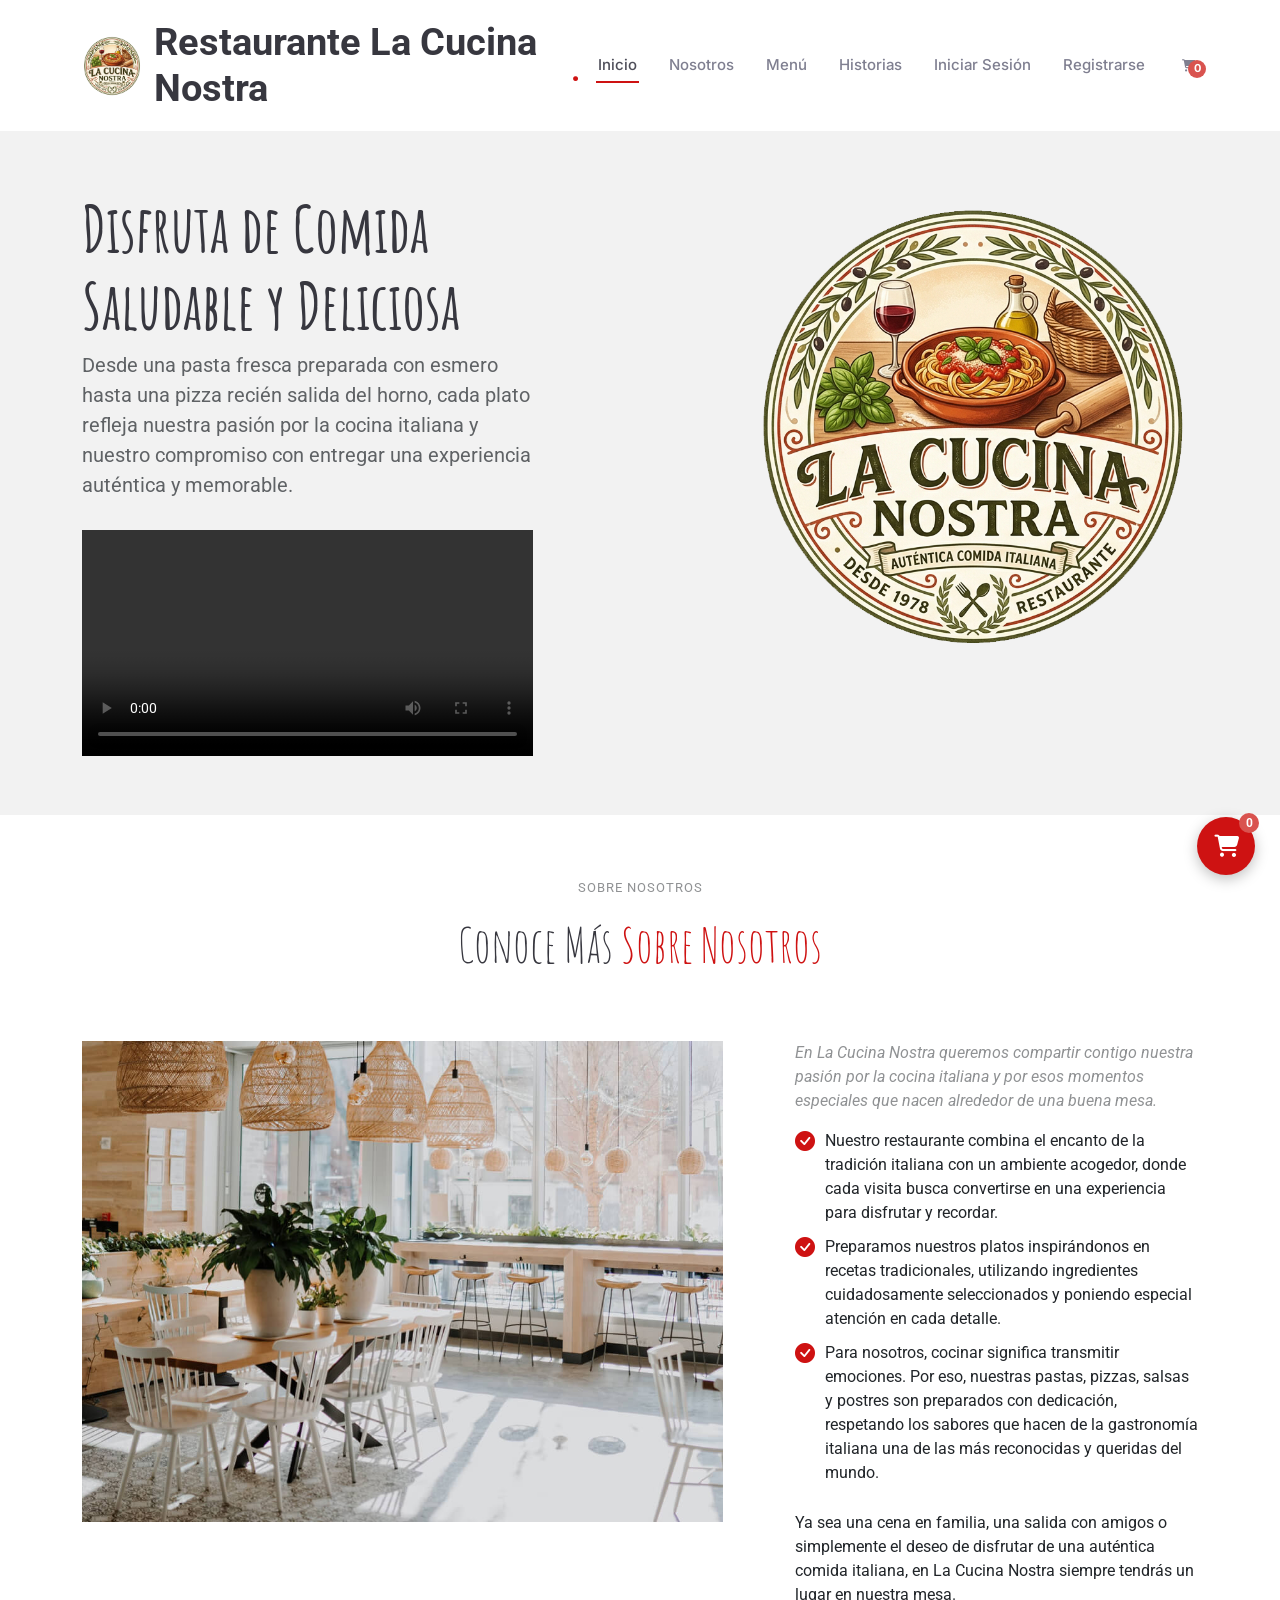
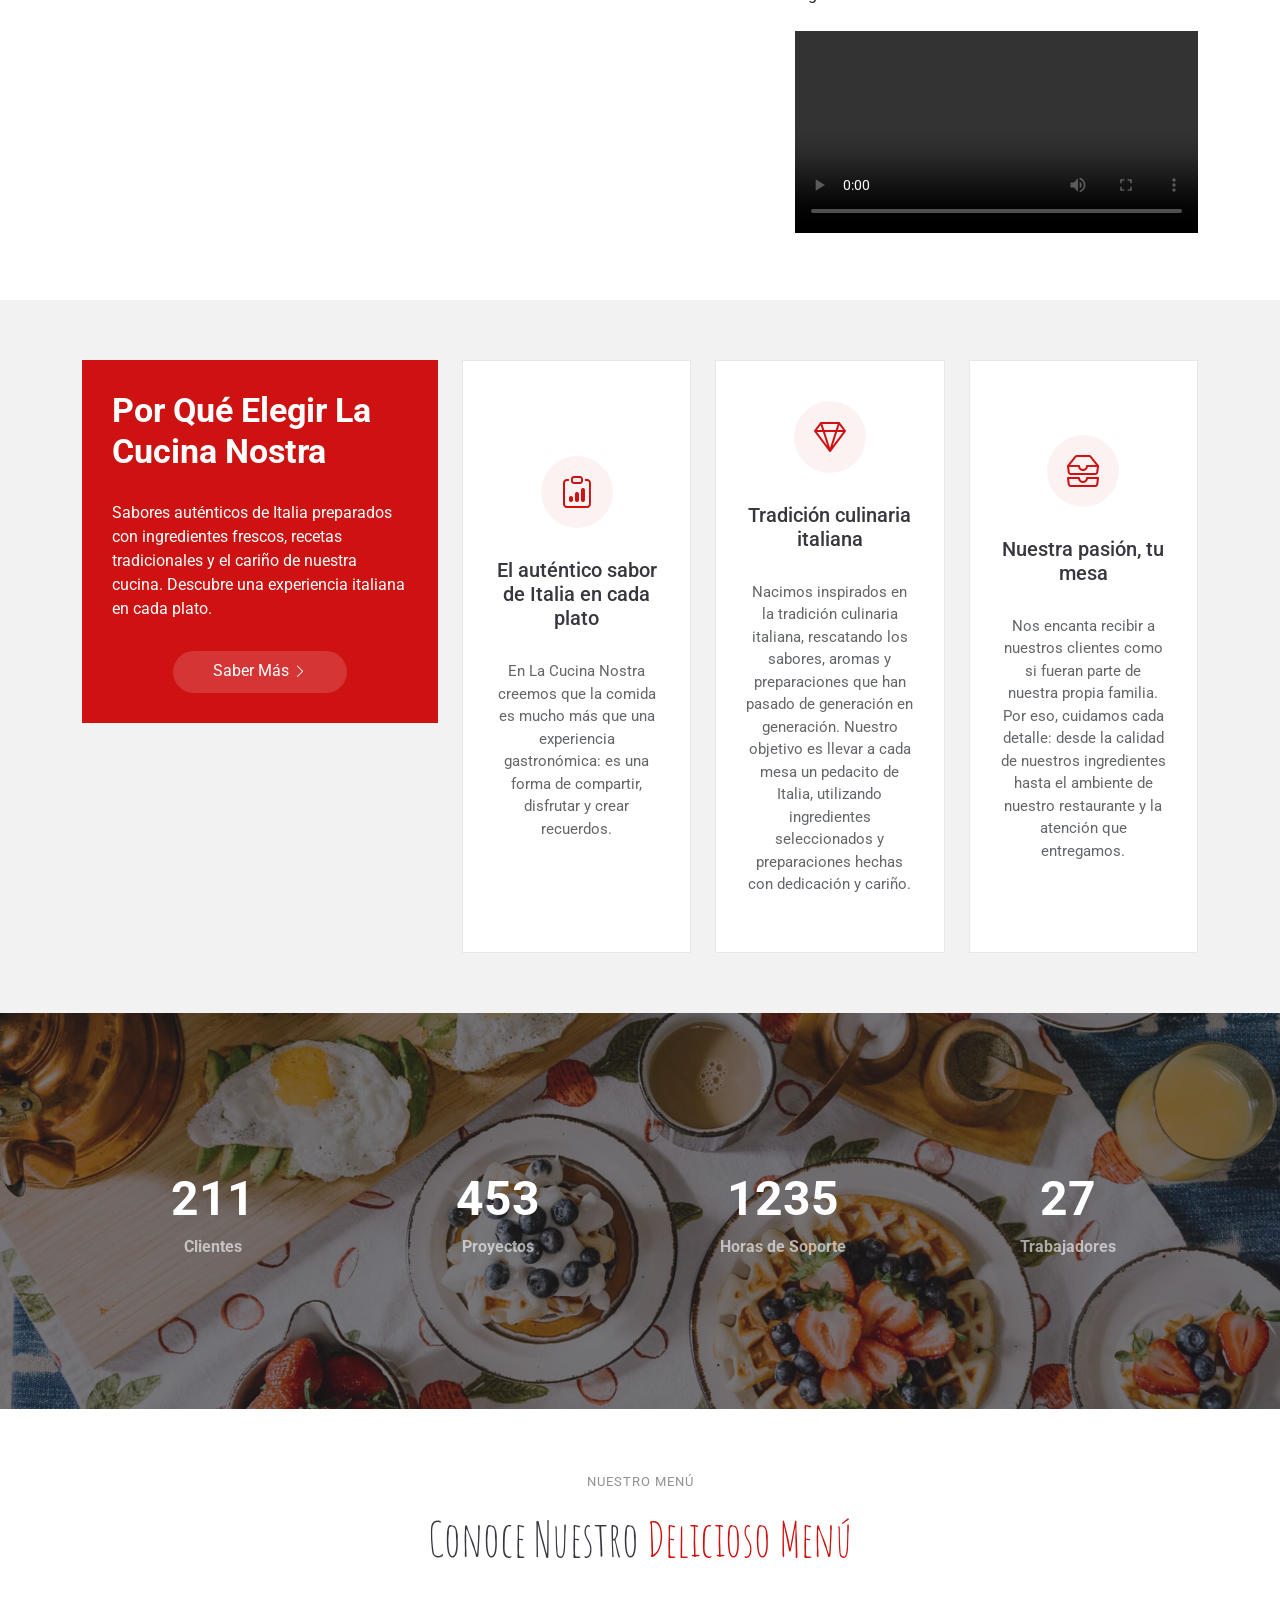
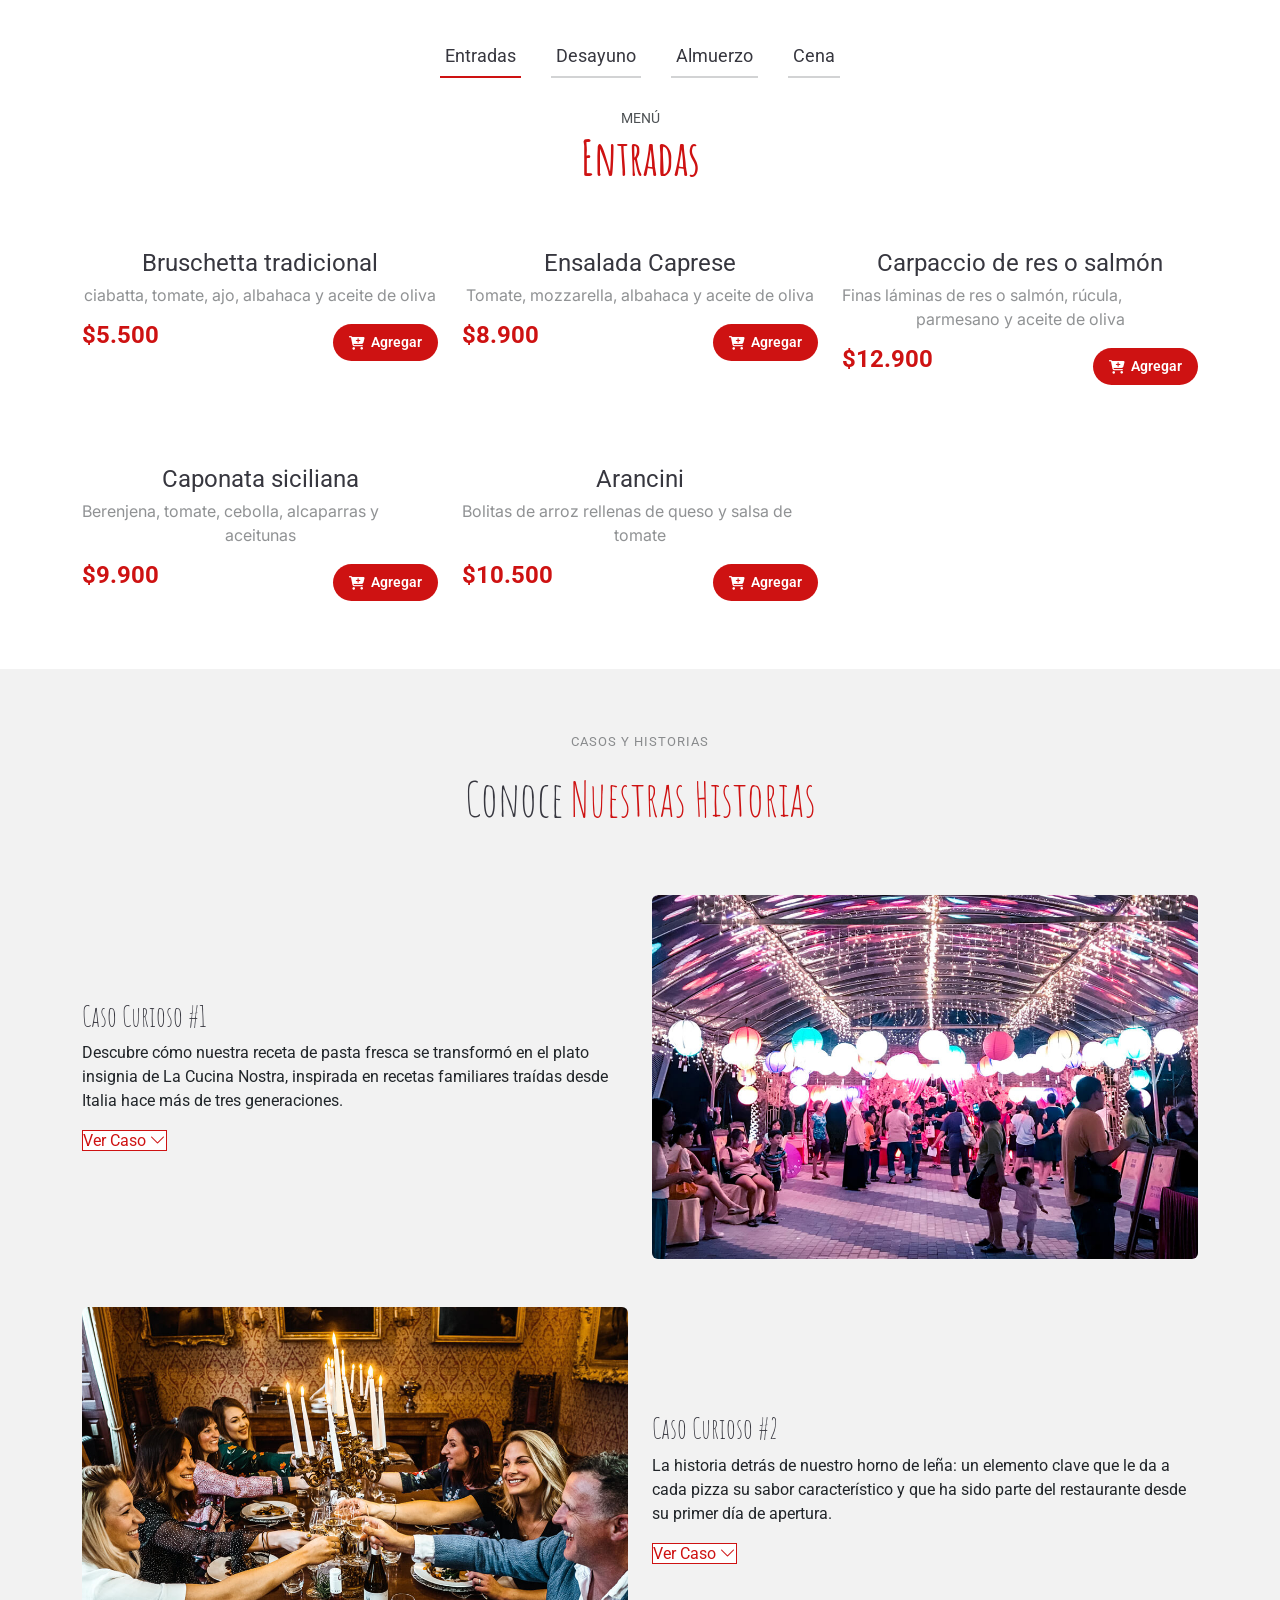
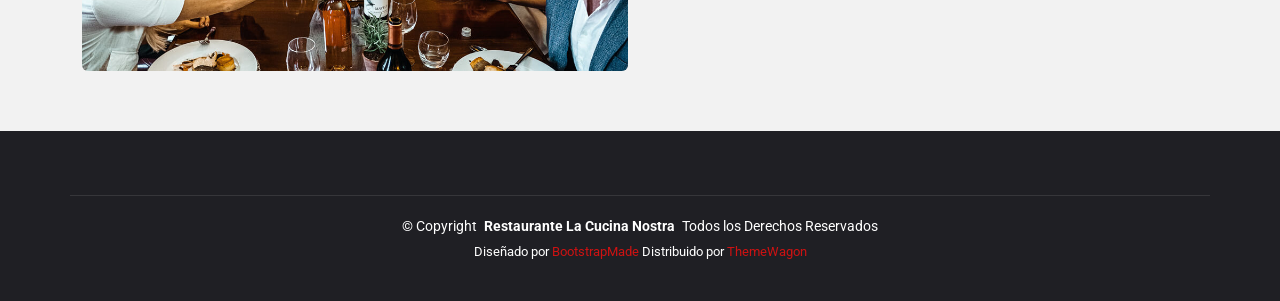
==== commit 39721c1d: "Actualizado el menú (agregados entradas y desayunos)" ====
--- a/index.html
+++ b/index.html
@@ -284,10 +284,52 @@
             <div class="row gy-5">
 
               <div class="col-lg-4 menu-item">
-                <a href="#" class="menu-img-link" data-action="view-detail"><img src="https://images.unsplash.com/photo-1574071318508-1cdbab80d002?auto=format&fit=crop&w=700&q=80" class="menu-img img-fluid" alt=""></a>
-                <h4><a href="#" class="menu-title-link" data-action="view-detail">Pizza Margherita</a></h4>
-                <p class="ingredients">
-                  Tomate, mozzarella y albahaca
+                <a href="#" class="menu-img-link" data-action="view-detail"><img src="https://images.unsplash.com/photo-1594978583693-8dfdfc93f052?auto=format&fit=crop&w=700&q=80" class="menu-img img-fluid" alt=""></a>
+                <h4><a href="#" class="menu-title-link" data-action="view-detail">Bruschetta tradicional</a></h4>
+                <p class="ingredients">
+                  ciabatta, tomate, ajo, albahaca y aceite de oliva 
+                </p>
+                <div class="menu-item__footer">
+                  <p class="price">
+                    $5.500
+                  </p>
+                  <a href="#" class="add-to-cart-btn" data-btn-action="add-btn-cart" data-modal="#jsModalCarrito"><i class="fa-solid fa-cart-plus"></i> Agregar</a>
+                </div>
+              </div><!-- Menu Item -->
+
+              <div class="col-lg-4 menu-item">
+                <a href="#" class="menu-img-link" data-action="view-detail"><img src="https://images.unsplash.com/photo-1665877417637-a20691d6ee8b?auto=format&fit=crop&w=700&q=80" class="menu-img img-fluid" alt=""></a>
+                <h4><a href="#" class="menu-title-link" data-action="view-detail">Ensalada Caprese</a></h4>
+                <p class="ingredients">
+                  Tomate, mozzarella, albahaca y aceite de oliva
+                </p>
+                <div class="menu-item__footer">
+                  <p class="price">
+                    $8.900
+                  </p>
+                  <a href="#" class="add-to-cart-btn" data-btn-action="add-btn-cart" data-modal="#jsModalCarrito"><i class="fa-solid fa-cart-plus"></i> Agregar</a>
+                </div>
+              </div><!-- Menu Item -->
+
+              <div class="col-lg-4 menu-item">
+                <a href="#" class="menu-img-link" data-action="view-detail"><img src="https://images.unsplash.com/photo-1571770110109-46c4d1cfcd21?auto=format&fit=crop&w=700&q=80" class="menu-img img-fluid" alt=""></a>
+                <h4><a href="#" class="menu-title-link" data-action="view-detail">Carpaccio de res o salmón</a></h4>
+                <p class="ingredients">
+                  Finas láminas de res o salmón, rúcula, parmesano y aceite de oliva
+                </p>
+                <div class="menu-item__footer">
+                  <p class="price">
+                    $12.900
+                  </p>
+                  <a href="#" class="add-to-cart-btn" data-btn-action="add-btn-cart" data-modal="#jsModalCarrito"><i class="fa-solid fa-cart-plus"></i> Agregar</a>
+                </div>
+              </div><!-- Menu Item -->
+
+              <div class="col-lg-4 menu-item">
+                <a href="#" class="menu-img-link" data-action="view-detail"><img src="https://images.unsplash.com/photo-1651494774473-94a7cb9bd514?auto=format&fit=crop&w=700&q=80" class="menu-img img-fluid" alt=""></a>
+                <h4><a href="#" class="menu-title-link" data-action="view-detail">Caponata siciliana</a></h4>
+                <p class="ingredients">
+                  Berenjena, tomate, cebolla, alcaparras y aceitunas
                 </p>
                 <div class="menu-item__footer">
                   <p class="price">
@@ -298,70 +340,14 @@
               </div><!-- Menu Item -->
 
               <div class="col-lg-4 menu-item">
-                <a href="#" class="menu-img-link" data-action="view-detail"><img src="https://images.unsplash.com/photo-1551183053-bf91a1d81141?auto=format&fit=crop&w=700&q=80" class="menu-img img-fluid" alt=""></a>
-                <h4><a href="#" class="menu-title-link" data-action="view-detail">Pasta al Pesto</a></h4>
-                <p class="ingredients">
-                  Pesto, parmesano y albahaca
-                </p>
-                <div class="menu-item__footer">
-                  <p class="price">
-                    $10.900
-                  </p>
-                  <a href="#" class="add-to-cart-btn" data-btn-action="add-btn-cart" data-modal="#jsModalCarrito"><i class="fa-solid fa-cart-plus"></i> Agregar</a>
-                </div>
-              </div><!-- Menu Item -->
-
-              <div class="col-lg-4 menu-item">
-                <a href="#" class="menu-img-link" data-action="view-detail"><img src="https://images.unsplash.com/photo-1547592180-85f173990554?auto=format&fit=crop&w=700&q=80" class="menu-img img-fluid" alt=""></a>
-                <h4><a href="#" class="menu-title-link" data-action="view-detail">Lasagna della Nonna</a></h4>
-                <p class="ingredients">
-                  Carne, pasta, salsa y queso
-                </p>
-                <div class="menu-item__footer">
-                  <p class="price">
-                    $11.900
-                  </p>
-                  <a href="#" class="add-to-cart-btn" data-btn-action="add-btn-cart" data-modal="#jsModalCarrito"><i class="fa-solid fa-cart-plus"></i> Agregar</a>
-                </div>
-              </div><!-- Menu Item -->
-
-              <div class="col-lg-4 menu-item">
-                <a href="#" class="menu-img-link" data-action="view-detail"><img src="https://images.unsplash.com/photo-1571997478779-2adcbbe9ab2f?auto=format&fit=crop&w=700&q=80" class="menu-img img-fluid" alt=""></a>
-                <h4><a href="#" class="menu-title-link" data-action="view-detail">Pizza Prosciutto</a></h4>
-                <p class="ingredients">
-                  Prosciutto, mozzarella y rúcula
-                </p>
-                <div class="menu-item__footer">
-                  <p class="price">
-                    $12.500
-                  </p>
-                  <a href="#" class="add-to-cart-btn" data-btn-action="add-btn-cart" data-modal="#jsModalCarrito"><i class="fa-solid fa-cart-plus"></i> Agregar</a>
-                </div>
-              </div><!-- Menu Item -->
-
-              <div class="col-lg-4 menu-item">
-                <a href="#" class="menu-img-link" data-action="view-detail"><img src="https://images.unsplash.com/photo-1473093295043-cdd812d0e601?auto=format&fit=crop&w=700&q=80" class="menu-img img-fluid" alt=""></a>
-                <h4><a href="#" class="menu-title-link" data-action="view-detail">Spaghetti Carbonara</a></h4>
-                <p class="ingredients">
-                  Pasta, huevo, queso y panceta
+                <a href="#" class="menu-img-link" data-action="view-detail"><img src="https://images.unsplash.com/photo-1632778140142-d62dee6e124c?auto=format&fit=crop&w=700&q=80" class="menu-img img-fluid" alt=""></a>
+                <h4><a href="#" class="menu-title-link" data-action="view-detail">Arancini</a></h4>
+                <p class="ingredients">
+                  Bolitas de arroz rellenas de queso y salsa de tomate
                 </p>
                 <div class="menu-item__footer">
                   <p class="price">
                     $10.500
-                  </p>
-                  <a href="#" class="add-to-cart-btn" data-btn-action="add-btn-cart" data-modal="#jsModalCarrito"><i class="fa-solid fa-cart-plus"></i> Agregar</a>
-                </div>
-              </div><!-- Menu Item -->
-
-              <div class="col-lg-4 menu-item">
-                <a href="#" class="menu-img-link" data-action="view-detail"><img src="https://images.unsplash.com/photo-1563379926898-05f4575a45d8?auto=format&fit=crop&w=700&q=80" class="menu-img img-fluid" alt=""></a>
-                <h4><a href="#" class="menu-title-link" data-action="view-detail">Ravioli di Ricotta</a></h4>
-                <p class="ingredients">
-                  Ricotta, espinaca y salsa pomodoro
-                </p>
-                <div class="menu-item__footer">
-                  <p class="price">
-                    $11.500
                   </p>
                   <a href="#" class="add-to-cart-btn" data-btn-action="add-btn-cart" data-modal="#jsModalCarrito"><i class="fa-solid fa-cart-plus"></i> Agregar</a>
                 </div>
@@ -380,10 +366,52 @@
             <div class="row gy-5">
 
               <div class="col-lg-4 menu-item">
-                <a href="#" class="menu-img-link" data-action="view-detail"><img src="https://images.unsplash.com/photo-1574071318508-1cdbab80d002?auto=format&fit=crop&w=700&q=80" class="menu-img img-fluid" alt=""></a>
-                <h4><a href="#" class="menu-title-link" data-action="view-detail">Pizza Margherita</a></h4>
-                <p class="ingredients">
-                  Tomate, mozzarella y albahaca
+                <a href="#" class="menu-img-link" data-action="view-detail"><img src="https://images.unsplash.com/photo-1706698319512-499cd769990a?auto=format&fit=crop&w=700&q=80" class="menu-img img-fluid" alt=""></a>
+                <h4><a href="#" class="menu-title-link" data-action="view-detail">Cornetto con Cappuccino</a></h4>
+                <p class="ingredients">
+                  Croissant relleno de crema o chocolate con un cappuccino
+                </p>
+                <div class="menu-item__footer">
+                  <p class="price">
+                    $7.900
+                  </p>
+                  <a href="#" class="add-to-cart-btn" data-btn-action="add-btn-cart" data-modal="#jsModalCarrito"><i class="fa-solid fa-cart-plus"></i> Agregar</a>
+                </div>
+              </div><!-- Menu Item -->
+
+              <div class="col-lg-4 menu-item">
+                <a href="#" class="menu-img-link" data-action="view-detail"><img src="https://images.unsplash.com/photo-1589199750869-334ae4187406?auto=format&fit=crop&w=700&q=80" class="menu-img img-fluid" alt=""></a>
+                <h4><a href="#" class="menu-title-link" data-action="view-detail">Bomboloni</a></h4>
+                <p class="ingredients">
+                  Donas italianas rellenas de crema, chocolate o mermelada
+                </p>
+                <div class="menu-item__footer">
+                  <p class="price">
+                    $3.900
+                  </p>
+                  <a href="#" class="add-to-cart-btn" data-btn-action="add-btn-cart" data-modal="#jsModalCarrito"><i class="fa-solid fa-cart-plus"></i> Agregar</a>
+                </div>
+              </div><!-- Menu Item -->
+
+              <div class="col-lg-4 menu-item">
+                <a href="#" class="menu-img-link" data-action="view-detail"><img src="https://images.unsplash.com/photo-1612950365425-dbf12ef9a1a8?auto=format&fit=crop&w=700&q=80" class="menu-img img-fluid" alt=""></a>
+                <h4><a href="#" class="menu-title-link" data-action="view-detail">Uova in Purgatorio</a></h4>
+                <p class="ingredients">
+                  Huevos escalfados en salsa de tomate con pan tostado
+                </p>
+                <div class="menu-item__footer">
+                  <p class="price">
+                    $8.900
+                  </p>
+                  <a href="#" class="add-to-cart-btn" data-btn-action="add-btn-cart" data-modal="#jsModalCarrito"><i class="fa-solid fa-cart-plus"></i> Agregar</a>
+                </div>
+              </div><!-- Menu Item -->
+
+              <div class="col-lg-4 menu-item">
+                <a href="#" class="menu-img-link" data-action="view-detail"><img src="https://images.unsplash.com/photo-1579592886462-5dd9d955124c?auto=format&fit=crop&w=700&q=80" class="menu-img img-fluid" alt=""></a>
+                <h4><a href="#" class="menu-title-link" data-action="view-detail">Frittata Italiana</a></h4>
+                <p class="ingredients">
+                  Tortilla de huevo con verduras, queso y hierbas
                 </p>
                 <div class="menu-item__footer">
                   <p class="price">
@@ -394,66 +422,10 @@
               </div><!-- Menu Item -->
 
               <div class="col-lg-4 menu-item">
-                <a href="#" class="menu-img-link" data-action="view-detail"><img src="https://images.unsplash.com/photo-1551183053-bf91a1d81141?auto=format&fit=crop&w=700&q=80" class="menu-img img-fluid" alt=""></a>
-                <h4><a href="#" class="menu-title-link" data-action="view-detail">Pasta al Pesto</a></h4>
-                <p class="ingredients">
-                  Pesto, parmesano y albahaca
-                </p>
-                <div class="menu-item__footer">
-                  <p class="price">
-                    $10.900
-                  </p>
-                  <a href="#" class="add-to-cart-btn" data-btn-action="add-btn-cart" data-modal="#jsModalCarrito"><i class="fa-solid fa-cart-plus"></i> Agregar</a>
-                </div>
-              </div><!-- Menu Item -->
-
-              <div class="col-lg-4 menu-item">
-                <a href="#" class="menu-img-link" data-action="view-detail"><img src="https://images.unsplash.com/photo-1547592180-85f173990554?auto=format&fit=crop&w=700&q=80" class="menu-img img-fluid" alt=""></a>
-                <h4><a href="#" class="menu-title-link" data-action="view-detail">Lasagna della Nonna</a></h4>
-                <p class="ingredients">
-                  Carne, pasta, salsa y queso
-                </p>
-                <div class="menu-item__footer">
-                  <p class="price">
-                    $11.900
-                  </p>
-                  <a href="#" class="add-to-cart-btn" data-btn-action="add-btn-cart" data-modal="#jsModalCarrito"><i class="fa-solid fa-cart-plus"></i> Agregar</a>
-                </div>
-              </div><!-- Menu Item -->
-
-              <div class="col-lg-4 menu-item">
-                <a href="#" class="menu-img-link" data-action="view-detail"><img src="https://images.unsplash.com/photo-1571997478779-2adcbbe9ab2f?auto=format&fit=crop&w=700&q=80" class="menu-img img-fluid" alt=""></a>
-                <h4><a href="#" class="menu-title-link" data-action="view-detail">Pizza Prosciutto</a></h4>
-                <p class="ingredients">
-                  Prosciutto, mozzarella y rúcula
-                </p>
-                <div class="menu-item__footer">
-                  <p class="price">
-                    $12.500
-                  </p>
-                  <a href="#" class="add-to-cart-btn" data-btn-action="add-btn-cart" data-modal="#jsModalCarrito"><i class="fa-solid fa-cart-plus"></i> Agregar</a>
-                </div>
-              </div><!-- Menu Item -->
-
-              <div class="col-lg-4 menu-item">
-                <a href="#" class="menu-img-link" data-action="view-detail"><img src="https://images.unsplash.com/photo-1473093295043-cdd812d0e601?auto=format&fit=crop&w=700&q=80" class="menu-img img-fluid" alt=""></a>
-                <h4><a href="#" class="menu-title-link" data-action="view-detail">Spaghetti Carbonara</a></h4>
-                <p class="ingredients">
-                  Pasta, huevo, queso y panceta
-                </p>
-                <div class="menu-item__footer">
-                  <p class="price">
-                    $10.500
-                  </p>
-                  <a href="#" class="add-to-cart-btn" data-btn-action="add-btn-cart" data-modal="#jsModalCarrito"><i class="fa-solid fa-cart-plus"></i> Agregar</a>
-                </div>
-              </div><!-- Menu Item -->
-
-              <div class="col-lg-4 menu-item">
-                <a href="#" class="menu-img-link" data-action="view-detail"><img src="https://images.unsplash.com/photo-1563379926898-05f4575a45d8?auto=format&fit=crop&w=700&q=80" class="menu-img img-fluid" alt=""></a>
-                <h4><a href="#" class="menu-title-link" data-action="view-detail">Ravioli di Ricotta</a></h4>
-                <p class="ingredients">
-                  Ricotta, espinaca y salsa pomodoro
+                <a href="#" class="menu-img-link" data-action="view-detail"><img src="https://images.unsplash.com/photo-1616412689611-ccfc4ad24939?auto=format&fit=crop&w=700&q=80" class="menu-img img-fluid" alt=""></a>
+                <h4><a href="#" class="menu-title-link" data-action="view-detail">Tostada de Burrata</a></h4>
+                <p class="ingredients">
+                  Pan tostado con burrata, tomate cherry y pesto
                 </p>
                 <div class="menu-item__footer">
                   <p class="price">
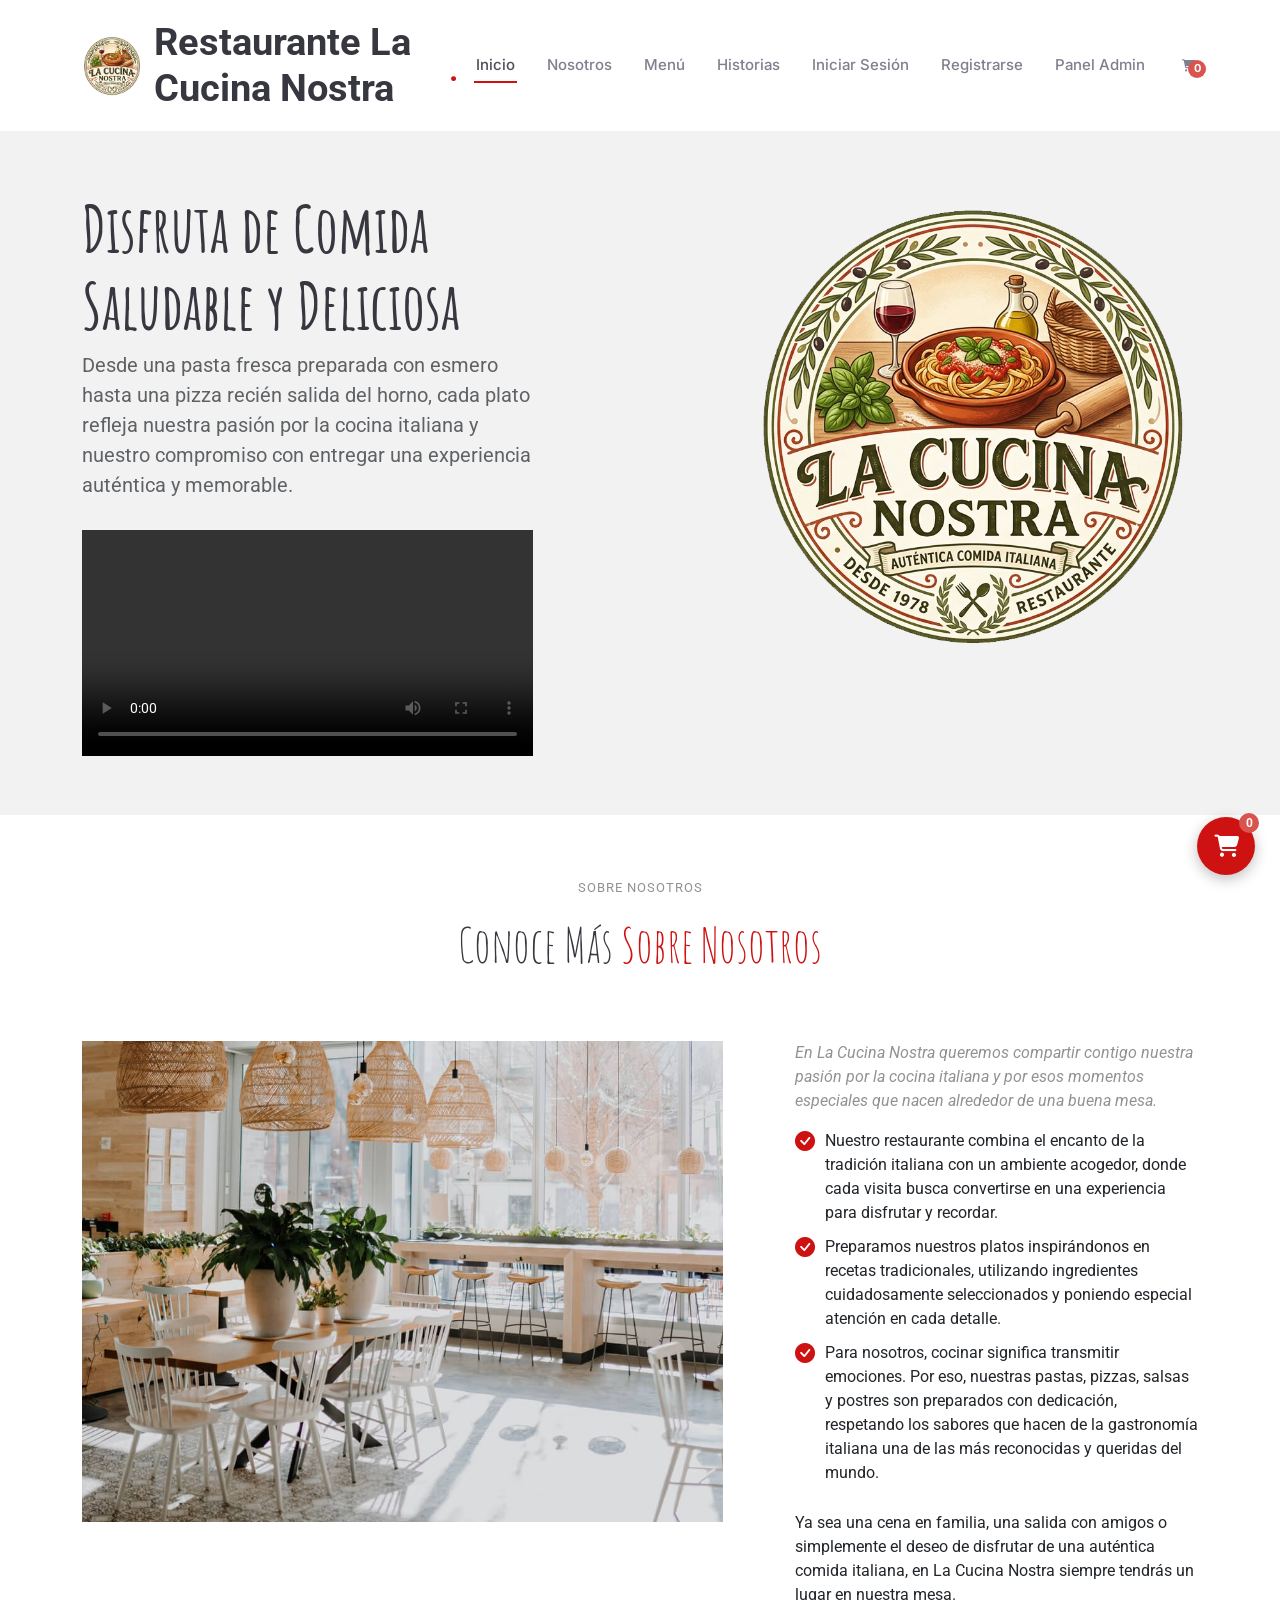
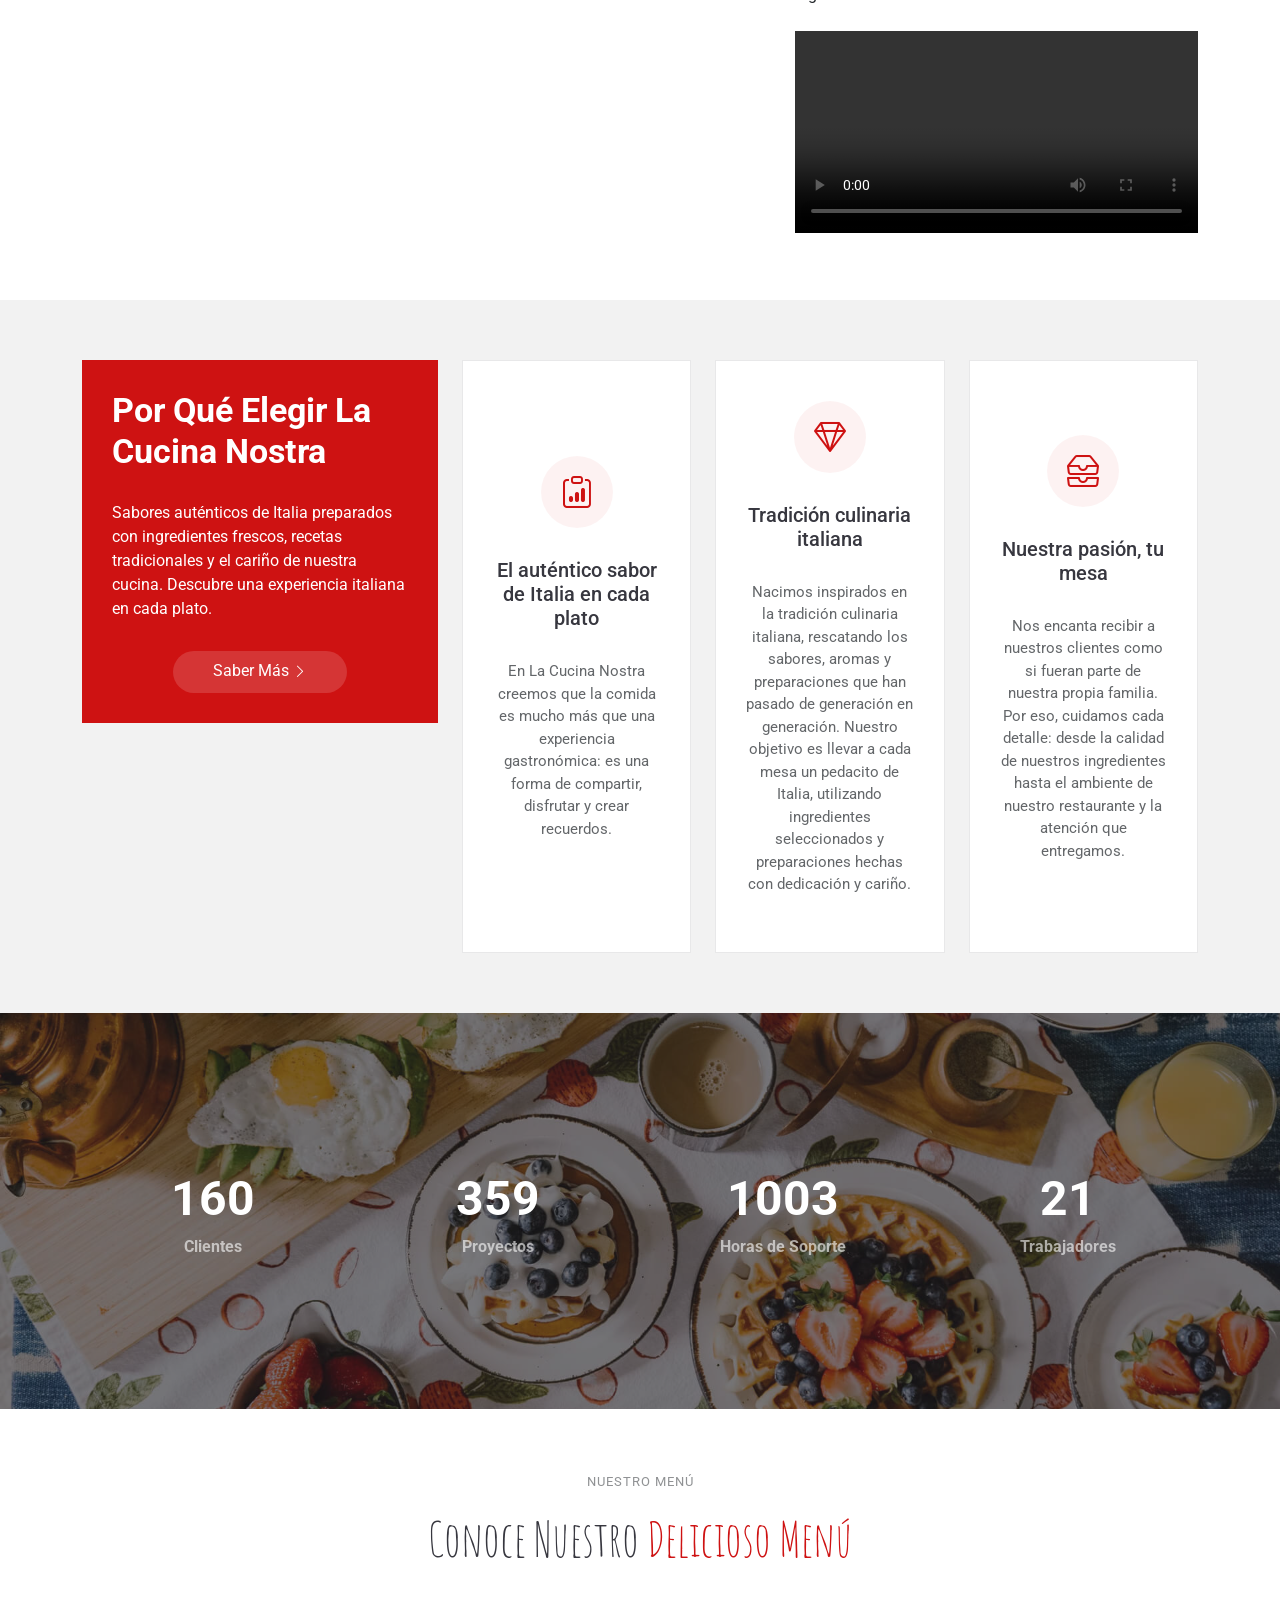
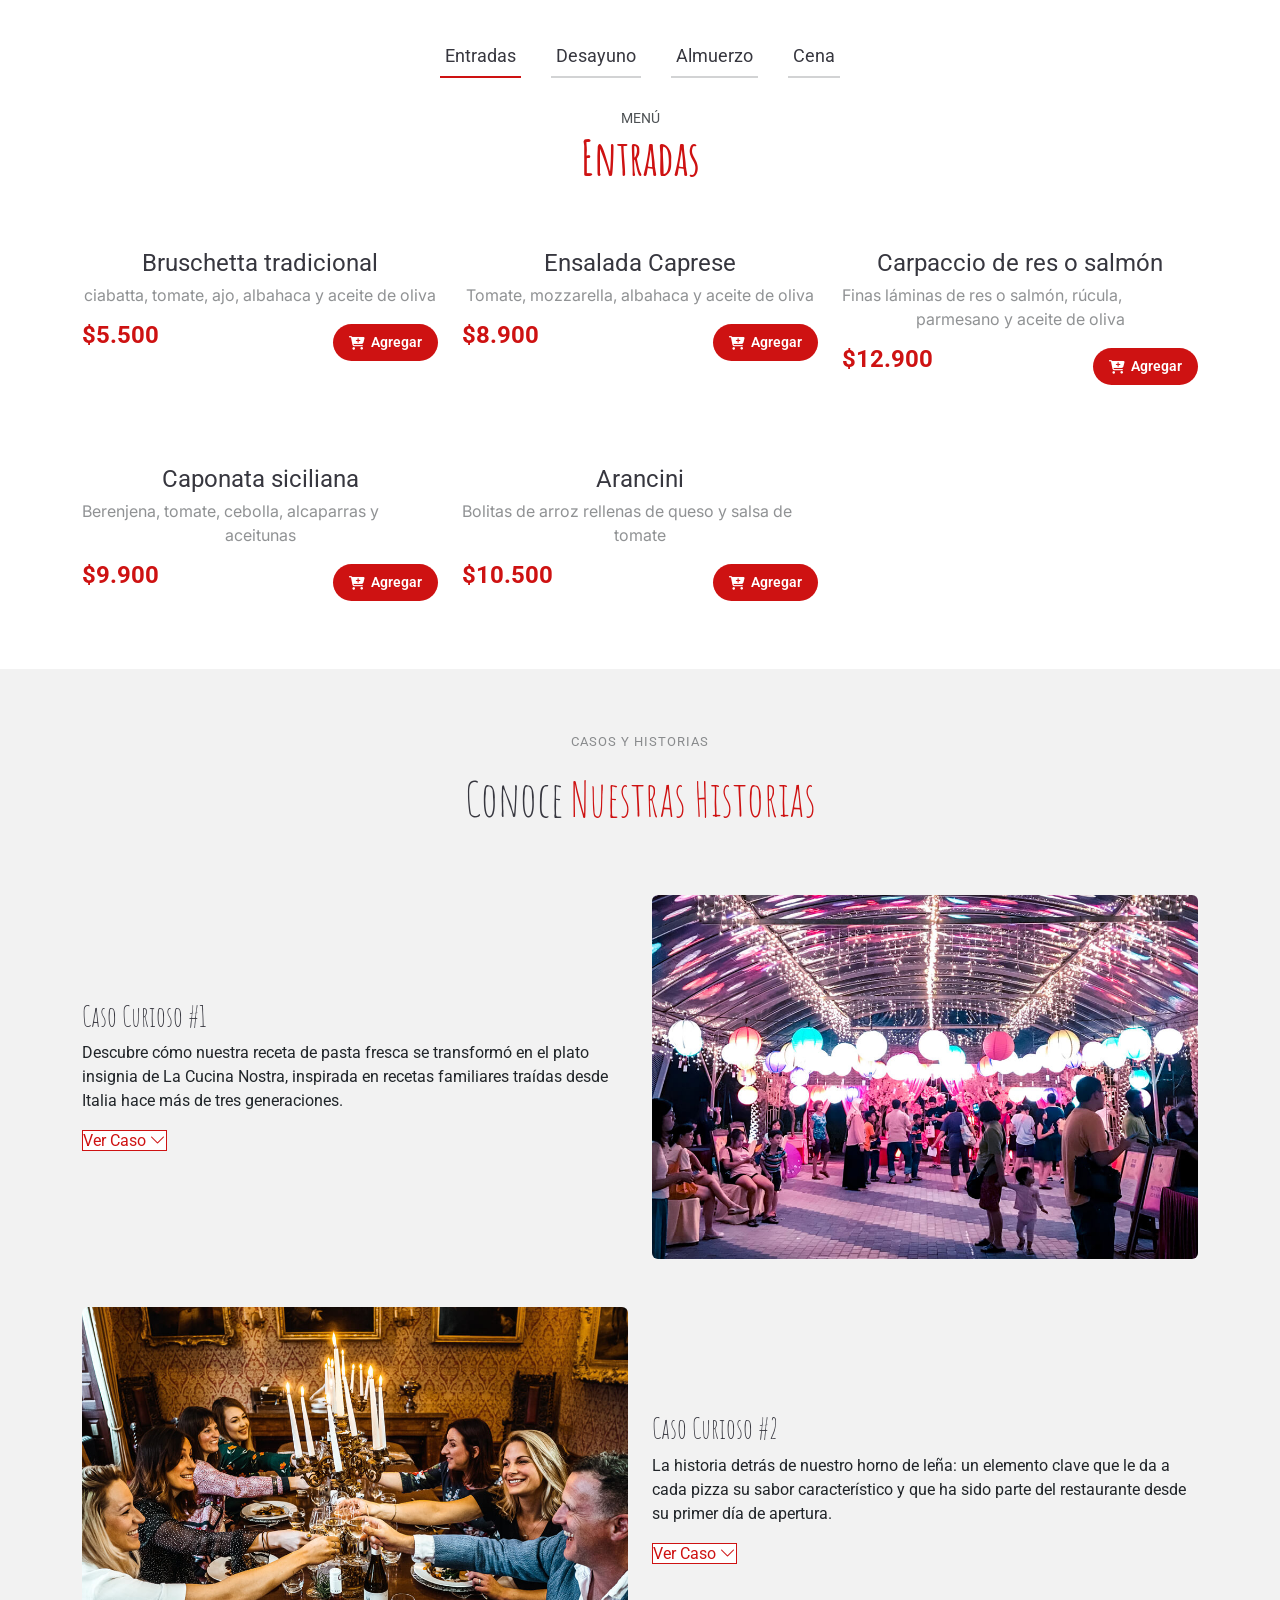
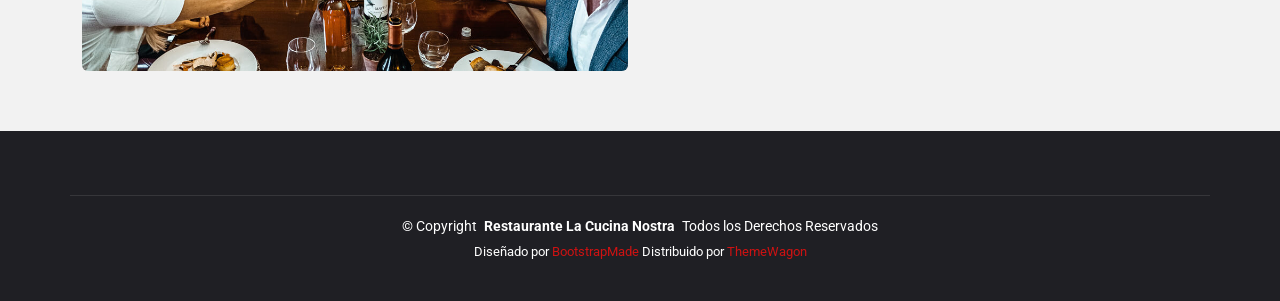
==== commit e9755db9: "uwu" ====
--- a/index.html
+++ b/index.html
@@ -54,6 +54,7 @@
           <li><a href="#historias">Historias</a></li>
           <li><a href="login.html">Iniciar Sesión</a></li>
           <li><a href="register.html">Registrarse</a></li>
+          <li><a href="home.html">Panel Admin</a></li>
           <li>
             <a href="#" id="jsCartNavToggle" class="nav-cart-link">
               <i class="fa-solid fa-cart-shopping"></i>
